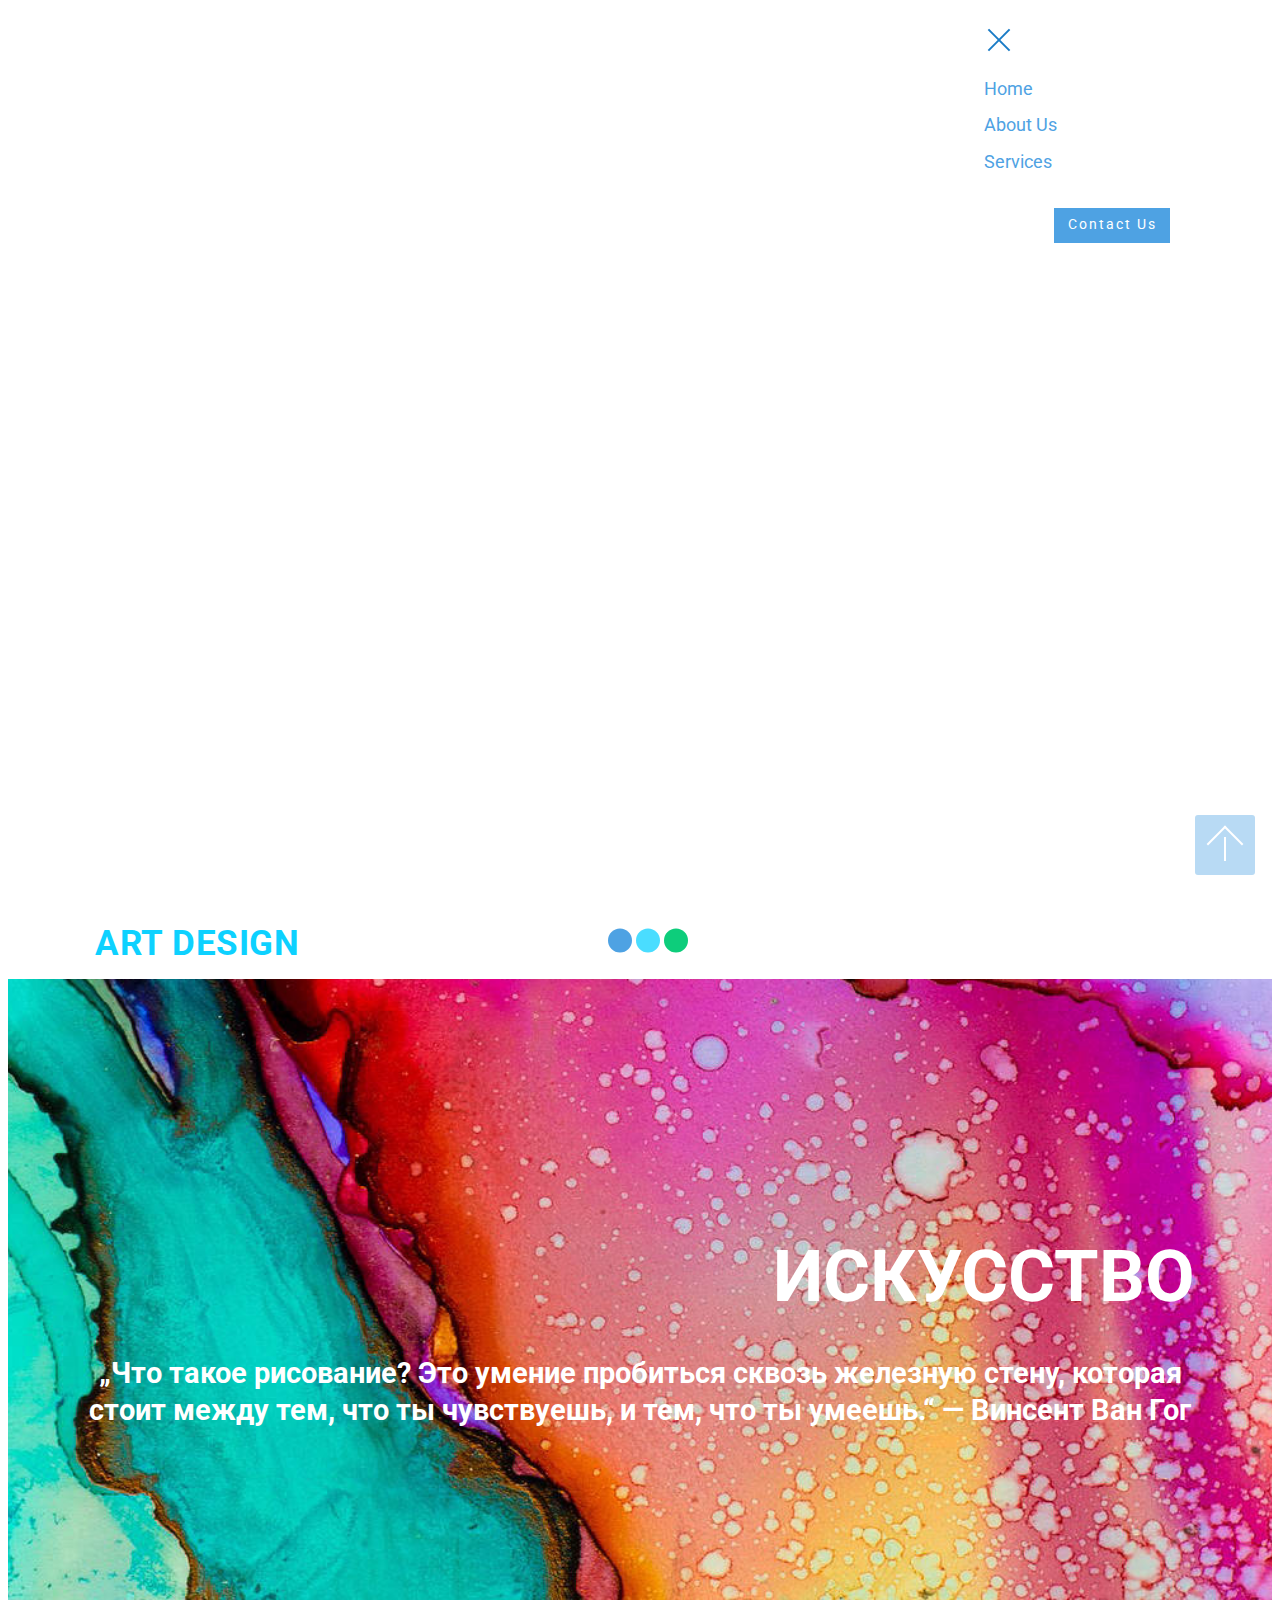
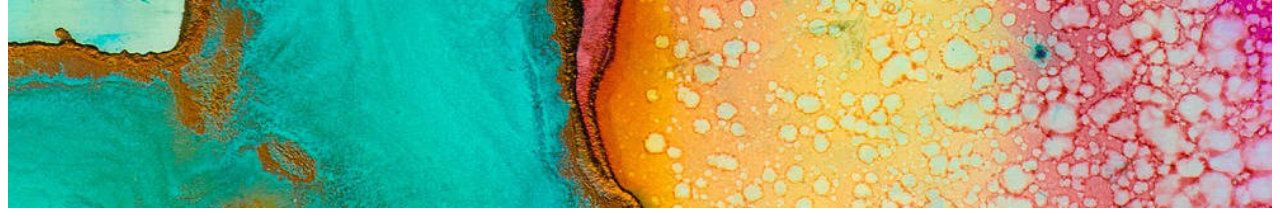
==== index.html @ 246215d8 "Add files via upload" ====
<!DOCTYPE html>
<html amp>
<head>
  <!-- Site made with Mobirise Website Builder v4.8.6, https://mobirise.com -->
  <meta charset="UTF-8">
  <meta http-equiv="X-UA-Compatible" content="IE=edge">
  <meta name="generator" content="Mobirise v4.8.6, mobirise.com">
  <meta name="viewport" content="width=device-width, initial-scale=1, minimum-scale=1">
  <link rel="shortcut icon" href="assets/images/kisspng-garden-roses-cabbage-rose-floribunda-peony-cut-flo-5c7f46bcea1065.5743931415518450529587-110x117.jpg" type="image/x-icon">
  <meta name="description" content="">
  <title>Home</title>
  
<link rel="canonical" href="index.html">
 <style amp-boilerplate>body{-webkit-animation:-amp-start 8s steps(1,end) 0s 1 normal both;-moz-animation:-amp-start 8s steps(1,end) 0s 1 normal both;-ms-animation:-amp-start 8s steps(1,end) 0s 1 normal both;animation:-amp-start 8s steps(1,end) 0s 1 normal both}@-webkit-keyframes -amp-start{from{visibility:hidden}to{visibility:visible}}@-moz-keyframes -amp-start{from{visibility:hidden}to{visibility:visible}}@-ms-keyframes -amp-start{from{visibility:hidden}to{visibility:visible}}@-o-keyframes -amp-start{from{visibility:hidden}to{visibility:visible}}@keyframes -amp-start{from{visibility:hidden}to{visibility:visible}}</style>
<noscript><style amp-boilerplate>body{-webkit-animation:none;-moz-animation:none;-ms-animation:none;animation:none}</style></noscript>
<link href="https://fonts.googleapis.com/css?family=Roboto:100,100i,300,300i,400,400i,500,500i,700,700i,900,900i&subset=cyrillic" rel="stylesheet">
 
 <style amp-custom> 
div,span,h1,h2,h3,h4,h5,h6,p,blockquote,a,ol,ul,li,figcaption{font:inherit}*{box-sizing:border-box}body{position:relative;font-style:normal;line-height:1.5}section{background-color:#eeeeee;background-position:50% 50%;background-repeat:no-repeat;background-size:cover}section,.container,.container-fluid{position:relative;word-wrap:break-word}a.mbr-iconfont:hover{text-decoration:none}h1,h2,h3{margin:auto}h1,h3,p{padding:10px 0;margin-bottom:15px}p,li,blockquote{color:#15181b;letter-spacing:0.5px;line-height:1.7}ul,ol,pre,blockquote{margin-bottom:0;margin-top:0}pre{background:#f4f4f4;padding:10px 24px;white-space:pre-wrap}p{margin-top:0}a{font-style:normal;font-weight:400;cursor:pointer}a,a:hover{text-decoration:none}figure{margin-bottom:0}h1,h2,h3,h4,h5,h6,.h1,.h2,.h3,.h4,.h5,.h6,.display-1,.display-2,.display-3,.display-4{line-height:1;word-break:break-word;word-wrap:break-word}b,strong{font-weight:bold}blockquote{padding:10px 0 10px 20px;position:relative;border-left:3px solid}input:-webkit-autofill,input:-webkit-autofill:hover,input:-webkit-autofill:focus,input:-webkit-autofill:active{transition-delay:9999s;transition-property:background-color,color}html,body{height:auto;min-height:100vh}.mbr-section-title{font-style:normal;line-height:1.2}.mbr-section-subtitle{line-height:1.3}.mbr-text{font-style:normal;line-height:1.6}.btn{font-weight:400;border-width:2px;border-style:solid;font-style:normal;letter-spacing:2px;margin:.4rem .8rem;white-space:normal;transition:all .3s ease-in-out,box-shadow 2s ease-in-out;display:inline-flex;align-items:center;justify-content:center;word-break:break-word;-webkit-align-items:center;-webkit-justify-content:center;display:-webkit-inline-flex}.btn-form{border-radius:0}.btn-form:hover{cursor:pointer}.mbr-figure img,.mbr-figure iframe{display:block;width:100%}.card{background-color:transparent;border:none}.card-wrapper{flex:1;-webkit-flex:1}.card-img{text-align:center;flex-shrink:0;-webkit-flex-shrink:0}.media{max-width:100%;margin:0 auto}.mbr-figure{-ms-flex-item-align:center;-ms-grid-row-align:center;-webkit-align-self:center;align-self:center}.media-container>div{max-width:100%}.mbr-figure img,.card-img img{width:100%}@media (max-width: 991px){.media-size-item{width:auto}.media{width:auto}.mbr-figure{width:100%}}.hidden{visibility:hidden}.super-hide{display:none}.inactive{-webkit-user-select:none;-moz-user-select:none;-ms-user-select:none;user-select:none;pointer-events:none;-webkit-user-drag:none;user-drag:none}textarea[type="hidden"]{display:none}#scrollToTop{display:none}.popover-content ul.show{min-height:155px}.mbr-white{color:#ffffff}.mbr-black{color:#000000}.mbr-bg-white{background-color:#ffffff}.mbr-bg-black{background-color:#000000}.align-left{text-align:left}.align-center{text-align:center}.align-right{text-align:right}@media (max-width: 767px){.align-left,.align-center,.align-right,.mbr-section-btn,.mbr-section-title{text-align:center}}.mbr-light{font-weight:300}.mbr-regular{font-weight:400}.mbr-semibold{font-weight:500}.mbr-bold{font-weight:700}.mbr-section-btn{margin-left:-.25rem;margin-right:-.25rem;font-size:0}nav .mbr-section-btn{margin-left:0rem;margin-right:0rem}.btn .mbr-iconfont,.btn.btn-sm .mbr-iconfont{cursor:pointer;margin-right:0.5rem}.btn.btn-md .mbr-iconfont,.btn.btn-md .mbr-iconfont{margin-right:0.8rem}[type="submit"]{-webkit-appearance:none}.mbr-fullscreen .mbr-overlay{min-height:100vh}.mbr-fullscreen{display:flex;display:-webkit-flex;display:-moz-flex;display:-ms-flex;display:-o-flex;align-items:center;-webkit-align-items:center;min-height:100vh;box-sizing:border-box;padding-top:3rem;padding-bottom:3rem}section.sidebar-open:before{content:'';position:fixed;top:0;bottom:0;right:0;left:0;background-color:rgba(0,0,0,0.2);z-index:1040}amp-img img{max-height:100%;max-width:100%}img.mbr-temp{width:100%}.is-builder .nodisplay+img[async],.is-builder .nodisplay+img[decoding="async"],.is-builder amp-img>a+img[async],.is-builder amp-img>a+img[decoding="async"]{display:none}html:not(.is-builder) amp-img>a{position:absolute;top:0;bottom:0;left:0;right:0;z-index:1}.is-builder .temp-amp-sizer{position:absolute}.is-builder amp-youtube .temp-amp-sizer,.is-builder amp-vimeo .temp-amp-sizer{position:static}.is-builder section.horizontal-menu .ampstart-btn{display:none}@media (max-width: 991px){.is-builder section.horizontal-menu .navbar-toggler{display:block}}.is-builder section.horizontal-menu .dropdown-menu{z-index:auto;opacity:1;pointer-events:auto}.is-builder section.horizontal-menu .nav-dropdown .link.dropdown-toggle[aria-expanded="true"]{margin-right:0;padding:0.667em 1em}.mobirise-spinner{position:absolute;top:50%;left:40%;margin-left:10%;-webkit-transform:translate3d(-50%,-50%,0);z-index:4}.mobirise-spinner em{width:24px;height:24px;border-radius:100%;display:inline-block;-webkit-animation:slide 1s infinite}.mobirise-spinner em:nth-child(1){-webkit-animation-delay:0.1s}.mobirise-spinner em:nth-child(2){-webkit-animation-delay:0.2s}.mobirise-spinner em:nth-child(3){-webkit-animation-delay:0.3s}@-moz-keyframes slide{0%{-webkit-transform:scale(1)}50%{opacity:0.3;-webkit-transform:scale(2)}100%{-webkit-transform:scale(1)}}@-webkit-keyframes slide{0%{-webkit-transform:scale(1)}50%{opacity:0.3;-webkit-transform:scale(2)}100%{-webkit-transform:scale(1)}}@-o-keyframes slide{0%{-webkit-transform:scale(1)}50%{opacity:0.3;-webkit-transform:scale(2)}100%{-webkit-transform:scale(1)}}@keyframes slide{0%{-webkit-transform:scale(1)}50%{opacity:0.3;-webkit-transform:scale(2)}100%{-webkit-transform:scale(1)}}.mobirise-loader .amp-active>div{display:none}.mbr-container{max-width:800px;padding:0 10px;margin:0 auto;position:relative}.container{padding-right:15px;padding-left:15px;width:100%;margin-right:auto;margin-left:auto}@media (max-width: 767px){.container{max-width:540px}}@media (min-width: 768px){.container{max-width:720px}}@media (min-width: 992px){.container{max-width:960px}}@media (min-width: 1200px){.container{max-width:1140px}}.mbr-row{display:-webkit-box;display:-webkit-flex;display:-ms-flexbox;display:flex;-webkit-flex-wrap:wrap;-ms-flex-wrap:wrap;flex-wrap:wrap;margin-right:-15px;margin-left:-15px}.mbr-justify-content-center{justify-content:center;-webkit-justify-content:center}@media (max-width: 767px){.mbr-col-sm-12{-ms-flex:0 0 100%;flex:0 0 100%;max-width:100%;padding-right:15px;padding-left:15px;-webkit-flex:0 0 100%}.mbr-row{margin:0}}@media (min-width: 768px){.mbr-col-md-3{-ms-flex:0 0 25%;flex:0 0 25%;max-width:25%;padding-right:15px;padding-left:15px;-webkit-flex:0 0 25%}.mbr-col-md-4{-ms-flex:0 0 33.333333%;flex:0 0 33.333333%;max-width:33.333333%;padding-right:15px;padding-left:15px;-webkit-flex:0 0 33.333333%}.mbr-col-md-5{-ms-flex:0 0 41.666667%;flex:0 0 41.666667%;max-width:41.666667%;padding-right:15px;padding-left:15px;-webkit-flex:0 0 41.666667%}.mbr-col-md-6{-ms-flex:0 0 50%;flex:0 0 50%;max-width:50%;padding-right:15px;padding-left:15px;-webkit-flex:0 0 50%}.mbr-col-md-7{-ms-flex:0 0 58.333333%;flex:0 0 58.333333%;max-width:58.333333%;padding-right:15px;padding-left:15px;-webkit-flex:0 0 58.333333%}.mbr-col-md-8{-ms-flex:0 0 66.666667%;flex:0 0 66.666667%;max-width:66.666667%;padding-left:15px;padding-right:15px;-webkit-flex:0 0 66.666667%}.mbr-col-md-10{-ms-flex:0 0 83.333333%;flex:0 0 83.333333%;max-width:83.333333%;padding-left:15px;padding-right:15px;-webkit-flex:0 0 83.333333%}.mbr-col-md-12{-ms-flex:0 0 100%;flex:0 0 100%;max-width:100%;padding-right:15px;padding-left:15px;-webkit-flex:0 0 100%}}@media (min-width: 992px){.mbr-col-lg-2{-ms-flex:0 0 16.666667%;flex:0 0 16.666667%;max-width:16.666667%;padding-right:15px;padding-left:15px;-webkit-flex:0 0 16.666667%}.mbr-col-lg-3{-ms-flex:0 0 25%;flex:0 0 25%;max-width:25%;padding-right:15px;padding-left:15px;-webkit-flex:0 0 25%}.mbr-col-lg-4{-ms-flex:0 0 33.33%;flex:0 0 33.33%;max-width:33.33%;padding-right:15px;padding-left:15px;-webkit-flex:0 0 33.33%}.mbr-col-lg-5{-ms-flex:0 0 41.666%;flex:0 0 41.666%;max-width:41.666%;padding-right:15px;padding-left:15px;-webkit-flex:0 0 41.666%}.mbr-col-lg-6{-ms-flex:0 0 50%;flex:0 0 50%;max-width:50%;padding-right:15px;padding-left:15px;-webkit-flex:0 0 50%}.mbr-col-lg-8{-ms-flex:0 0 66.666667%;flex:0 0 66.666667%;max-width:66.666667%;padding-left:15px;padding-right:15px;-webkit-flex:0 0 66.666667%}.mbr-col-lg-10{-ms-flex:0 0 83.3333%;flex:0 0 83.3333%;max-width:83.3333%;padding-right:15px;padding-left:15px;-webkit-flex:0 0 83.3333%}.mbr-col-lg-12{-ms-flex:0 0 100%;flex:0 0 100%;max-width:100%;padding-right:15px;padding-left:15px;-webkit-flex:0 0 100%}}@media (min-width: 1200px){.mbr-col-xl-7{-ms-flex:0 0 58.333333%;flex:0 0 58.333333%;max-width:58.333333%;padding-right:15px;padding-left:15px;-webkit-flex:0 0 58.333333%}.mbr-col-xl-8{-ms-flex:0 0 66.666667%;flex:0 0 66.666667%;max-width:66.666667%;padding-left:15px;padding-right:15px;-webkit-flex:0 0 66.666667%}}amp-sidebar{background:transparent}#scrollToTopMarker{position:absolute;width:0px;height:0px;top:300px}#scrollToTopButton{position:fixed;bottom:25px;right:25px;opacity:.4;z-index:5000;font-size:32px;height:60px;width:60px;border:none;border-radius:3px;cursor:pointer}#scrollToTopButton:focus{outline:none}#scrollToTopButton a:before{content:'';position:absolute;height:40%;top:36%;width:2px;left:calc(50% - 1px)}#scrollToTopButton a:after{content:'';position:absolute;border-top:2px solid;border-right:2px solid;width:40%;height:40%;left:calc(30% - 1px);bottom:30%;transform:rotate(-45deg);-webkit-transform:rotate(-45deg)}.is-builder #scrollToTopButton a:after{left:30%}
body{font-family: Roboto;}blockquote{border-color: #4ea2e3;}.display-1{font-family: 'Roboto',sans-serif;font-size: 4.5rem;}.display-2{font-family: 'Roboto',sans-serif;font-size: 2.2rem;}.display-4{font-family: 'Roboto',sans-serif;font-size: 0.9rem;}.display-5{font-family: 'Roboto',sans-serif;font-size: 1.8rem;}.display-7{font-family: 'Roboto',sans-serif;font-size: 1.1rem;}@media (max-width: 768px){.display-1{font-size: 3.6rem;font-size: calc( 2.225rem + (4.5 - 2.225) * ((100vw - 20rem) / (48 - 20)));line-height: calc( 1.4 * (2.225rem + (4.5 - 2.225) * ((100vw - 20rem) / (48 - 20))));}.display-2{font-size: 1.76rem;font-size: calc( 1.42rem + (2.2 - 1.42) * ((100vw - 20rem) / (48 - 20)));line-height: calc( 1.4 * (1.42rem + (2.2 - 1.42) * ((100vw - 20rem) / (48 - 20))));}.display-4{font-size: 0.72rem;font-size: calc( 0.965rem + (0.9 - 0.965) * ((100vw - 20rem) / (48 - 20)));line-height: calc( 1.4 * (0.965rem + (0.9 - 0.965) * ((100vw - 20rem) / (48 - 20))));}.display-5{font-size: 1.44rem;font-size: calc( 1.28rem + (1.8 - 1.28) * ((100vw - 20rem) / (48 - 20)));line-height: calc( 1.4 * (1.28rem + (1.8 - 1.28) * ((100vw - 20rem) / (48 - 20))));}}.btn{padding: 1rem 2rem;border-radius: 0px;}.btn-sm{border-width: 1px;padding: 0.6rem 0.8rem;border-radius: 0px;}.btn-md{font-weight: 600;padding: 1rem 2rem;border-radius: 0px;}.bg-primary{background-color: #4ea2e3;}.bg-success{background-color: #0dcd7b;}.bg-info{background-color: #8282e7;}.bg-warning{background-color: #767676;}.bg-danger{background-color: #a0a0a0;}.btn-primary,.btn-primary:active,.btn-primary.active{background-color: #4ea2e3;border-color: #4ea2e3;color: #ffffff;}.btn-primary:hover,.btn-primary:focus,.btn-primary.focus{color: #ffffff;background-color: #1f7dc5;border-color: #1f7dc5;}.btn-primary.disabled,.btn-primary:disabled{color: #ffffff;background-color: #1f7dc5;border-color: #1f7dc5;}.btn-secondary,.btn-secondary:active,.btn-secondary.active{background-color: #4addff;border-color: #4addff;color: #003c4a;}.btn-secondary:hover,.btn-secondary:focus,.btn-secondary.focus{color: #003c4a;background-color: #00cdfd;border-color: #00cdfd;}.btn-secondary.disabled,.btn-secondary:disabled{color: #003c4a;background-color: #00cdfd;border-color: #00cdfd;}.btn-info,.btn-info:active,.btn-info.active{background-color: #8282e7;border-color: #8282e7;color: #ffffff;}.btn-info:hover,.btn-info:focus,.btn-info.focus{color: #ffffff;background-color: #4242db;border-color: #4242db;}.btn-info.disabled,.btn-info:disabled{color: #ffffff;background-color: #4242db;border-color: #4242db;}.btn-success,.btn-success:active,.btn-success.active{background-color: #0dcd7b;border-color: #0dcd7b;color: #ffffff;}.btn-success:hover,.btn-success:focus,.btn-success.focus{color: #ffffff;background-color: #088550;border-color: #088550;}.btn-success.disabled,.btn-success:disabled{color: #ffffff;background-color: #088550;border-color: #088550;}.btn-warning,.btn-warning:active,.btn-warning.active{background-color: #767676;border-color: #767676;color: #ffffff;}.btn-warning:hover,.btn-warning:focus,.btn-warning.focus{color: #ffffff;background-color: #505050;border-color: #505050;}.btn-warning.disabled,.btn-warning:disabled{color: #ffffff;background-color: #505050;border-color: #505050;}.btn-danger,.btn-danger:active,.btn-danger.active{background-color: #a0a0a0;border-color: #a0a0a0;color: #ffffff;}.btn-danger:hover,.btn-danger:focus,.btn-danger.focus{color: #ffffff;background-color: #7a7a7a;border-color: #7a7a7a;}.btn-danger.disabled,.btn-danger:disabled{color: #ffffff;background-color: #7a7a7a;border-color: #7a7a7a;}.btn-black,.btn-black:active,.btn-black.active{background-color: #333333;border-color: #333333;color: #ffffff;}.btn-black:hover,.btn-black:focus,.btn-black.focus{color: #ffffff;background-color: #0d0d0d;border-color: #0d0d0d;}.btn-black.disabled,.btn-black:disabled{color: #ffffff;background-color: #0d0d0d;border-color: #0d0d0d;}.btn-white,.btn-white:active,.btn-white.active{background-color: #ffffff;border-color: #ffffff;color: #808080;}.btn-white:hover,.btn-white:focus,.btn-white.focus{color: #808080;background-color: #d9d9d9;border-color: #d9d9d9;}.btn-white.disabled,.btn-white:disabled{color: #808080;background-color: #d9d9d9;border-color: #d9d9d9;}.btn-white,.btn-white:active,.btn-white.active{color: #333333;}.btn-white:hover,.btn-white:focus,.btn-white.focus{color: #333333;}.btn-white.disabled,.btn-white:disabled{color: #333333;}.btn-primary-outline,.btn-primary-outline:active,.btn-primary-outline.active{background: none;border-color: #1c6faf;color: #1c6faf;}.btn-primary-outline:hover,.btn-primary-outline:focus,.btn-primary-outline.focus{color: #ffffff;background-color: #4ea2e3;border-color: #4ea2e3;}.btn-primary-outline.disabled,.btn-primary-outline:disabled{color: #ffffff;background-color: #4ea2e3;border-color: #4ea2e3;}.btn-secondary-outline,.btn-secondary-outline:active,.btn-secondary-outline.active{background: none;border-color: #00b8e3;color: #00b8e3;}.btn-secondary-outline:hover,.btn-secondary-outline:focus,.btn-secondary-outline.focus{color: #003c4a;background-color: #4addff;border-color: #4addff;}.btn-secondary-outline.disabled,.btn-secondary-outline:disabled{color: #003c4a;background-color: #4addff;border-color: #4addff;}.btn-info-outline,.btn-info-outline:active,.btn-info-outline.active{background: none;border-color: #2c2cd7;color: #2c2cd7;}.btn-info-outline:hover,.btn-info-outline:focus,.btn-info-outline.focus{color: #ffffff;background-color: #8282e7;border-color: #8282e7;}.btn-info-outline.disabled,.btn-info-outline:disabled{color: #ffffff;background-color: #8282e7;border-color: #8282e7;}.btn-success-outline,.btn-success-outline:active,.btn-success-outline.active{background: none;border-color: #076d41;color: #076d41;}.btn-success-outline:hover,.btn-success-outline:focus,.btn-success-outline.focus{color: #ffffff;background-color: #0dcd7b;border-color: #0dcd7b;}.btn-success-outline.disabled,.btn-success-outline:disabled{color: #ffffff;background-color: #0dcd7b;border-color: #0dcd7b;}.btn-warning-outline,.btn-warning-outline:active,.btn-warning-outline.active{background: none;border-color: #434343;color: #434343;}.btn-warning-outline:hover,.btn-warning-outline:focus,.btn-warning-outline.focus{color: #ffffff;background-color: #767676;border-color: #767676;}.btn-warning-outline.disabled,.btn-warning-outline:disabled{color: #ffffff;background-color: #767676;border-color: #767676;}.btn-danger-outline,.btn-danger-outline:active,.btn-danger-outline.active{background: none;border-color: #6d6d6d;color: #6d6d6d;}.btn-danger-outline:hover,.btn-danger-outline:focus,.btn-danger-outline.focus{color: #ffffff;background-color: #a0a0a0;border-color: #a0a0a0;}.btn-danger-outline.disabled,.btn-danger-outline:disabled{color: #ffffff;background-color: #a0a0a0;border-color: #a0a0a0;}.btn-black-outline,.btn-black-outline:active,.btn-black-outline.active{background: none;border-color: #000000;color: #000000;}.btn-black-outline:hover,.btn-black-outline:focus,.btn-black-outline.focus{color: #ffffff;background-color: #333333;border-color: #333333;}.btn-black-outline.disabled,.btn-black-outline:disabled{color: #ffffff;background-color: #333333;border-color: #333333;}.btn-white-outline,.btn-white-outline:active,.btn-white-outline.active{background: none;border-color: #ffffff;color: #ffffff;}.btn-white-outline:hover,.btn-white-outline:focus,.btn-white-outline.focus{color: #333333;background-color: #ffffff;border-color: #ffffff;}.text-primary{color: #4ea2e3;}.text-secondary{color: #4addff;}.text-success{color: #0dcd7b;}.text-info{color: #8282e7;}.text-warning{color: #767676;}.text-danger{color: #a0a0a0;}.text-white{color: #ffffff;}.text-black{color: #000000;}a.text-primary:hover,a.text-primary:focus{color: #1c6faf;}a.text-secondary:hover,a.text-secondary:focus{color: #00b8e3;}a.text-success:hover,a.text-success:focus{color: #076d41;}a.text-info:hover,a.text-info:focus{color: #2c2cd7;}a.text-warning:hover,a.text-warning:focus{color: #434343;}a.text-danger:hover,a.text-danger:focus{color: #6d6d6d;}a.text-white:hover,a.text-white:focus{color: #b3b3b3;}a.text-black:hover,a.text-black:focus{color: #4d4d4d;}.alert-success{background-color: #0dcd7b;}.alert-info{background-color: #8282e7;}.alert-warning{background-color: #767676;}.alert-danger{background-color: #a0a0a0;}a,a:hover{color: #4ea2e3;}.mbr-plan-header.bg-primary .mbr-plan-subtitle,.mbr-plan-header.bg-primary .mbr-plan-price-desc{color: #feffff;}.mbr-plan-header.bg-success .mbr-plan-subtitle,.mbr-plan-header.bg-success .mbr-plan-price-desc{color: #acfad9;}.mbr-plan-header.bg-info .mbr-plan-subtitle,.mbr-plan-header.bg-info .mbr-plan-price-desc{color: #ffffff;}.mbr-plan-header.bg-warning .mbr-plan-subtitle,.mbr-plan-header.bg-warning .mbr-plan-price-desc{color: #b6b6b6;}.mbr-plan-header.bg-danger .mbr-plan-subtitle,.mbr-plan-header.bg-danger .mbr-plan-price-desc{color: #e0e0e0;}.mobirise-spinner em:nth-child(1){background: #4ea2e3;}.mobirise-spinner em:nth-child(2){background: #4addff;}.mobirise-spinner em:nth-child(3){background: #0dcd7b;}#scrollToTopMarker{display: none;}#scrollToTopButton{background-color: #4ea2e3;}#scrollToTopButton a:before{background: #ffffff;}#scrollToTopButton a:after{border-top-color: #ffffff;border-right-color: #ffffff;}.cid-rDM6q02N6h amp-sidebar{min-width: 260px;z-index: 1050;background-color: #ffffff;}.cid-rDM6q02N6h amp-sidebar.open:after{content: '';position: absolute;top: 0;left: 0;bottom: 0;right: 0;background-color: red;}.cid-rDM6q02N6h .open{transform: translateX(0%);display: block;-webkit-transform: translateX(0%);}.cid-rDM6q02N6h .builder-sidebar{background-color: #ffffff;position: relative;min-height: 100vh;z-index: 1030;padding: 1rem 2rem;max-width: 20rem;}.cid-rDM6q02N6h .headerbar{display: -webkit-flex;flex-direction: column;justify-content: center;padding: .5rem 1rem;min-height: 70px;align-items: center;background: #ffffff;-webkit-flex-direction: column;-webkit-justify-content: center;-webkit-align-items: center;}.cid-rDM6q02N6h .headerbar.sticky-nav{position: fixed;z-index: 1000;width: 100%;}.cid-rDM6q02N6h button.sticky-but{position: fixed;}.cid-rDM6q02N6h .brand{display: -webkit-flex;align-items: center;align-self: flex-start;padding-right: 30px;-webkit-align-items: center;-webkit-align-self: flex-start;}.cid-rDM6q02N6h .brand p{margin: 0;padding: 0;}.cid-rDM6q02N6h .brand-name{color: #0dd1ff;}.cid-rDM6q02N6h .sidebar{padding: 1rem 0;margin: 0;}.cid-rDM6q02N6h .sidebar > li{list-style: none;display: -webkit-flex;flex-direction: column;-webkit-flex-direction: column;}.cid-rDM6q02N6h .sidebar a{display: block;text-decoration: none;margin-bottom: 10px;}.cid-rDM6q02N6h .close-sidebar{width: 30px;height: 30px;position: relative;cursor: pointer;background-color: transparent;border: none;}.cid-rDM6q02N6h .close-sidebar:focus{outline: 2px auto #4ea2e3;}.cid-rDM6q02N6h .close-sidebar span{position: absolute;left: 0;width: 30px;height: 2px;border-right: 5px;background-color: #197bc6;}.cid-rDM6q02N6h .close-sidebar span:nth-child(1){transform: rotate(45deg);-webkit-transform: rotate(45deg);}.cid-rDM6q02N6h .close-sidebar span:nth-child(2){transform: rotate(-45deg);-webkit-transform: rotate(-45deg);}@media (min-width: 992px){.cid-rDM6q02N6h .brand-name{min-width: 8rem;}.cid-rDM6q02N6h .builder-sidebar{margin-left: auto;}.cid-rDM6q02N6h .builder-sidebar .sidebar li{flex-direction: row;flex-wrap: wrap;-webkit-flex-direction: row;-webkit-flex-wrap: wrap;}.cid-rDM6q02N6h .builder-sidebar .sidebar li a{padding: .5rem;margin: 0;}.cid-rDM6q02N6h .builder-overlay{display: none;}}.cid-rDM6q02N6h .hamburger{position: absolute;top: 25px;right: 20px;margin-left: auto;width: 30px;height: 20px;background: none;border: none;cursor: pointer;z-index: 1000;}@media (min-width: 768px){.cid-rDM6q02N6h .hamburger{top: calc(0.5rem + 55 * 0.5px - 10px);}}.cid-rDM6q02N6h .hamburger:focus{outline: none;}.cid-rDM6q02N6h .hamburger span{position: absolute;right: 0;width: 30px;height: 2px;border-right: 5px;background-color: #197bc6;}.cid-rDM6q02N6h .hamburger span:nth-child(1){top: 0;transition: all .2s;}.cid-rDM6q02N6h .hamburger span:nth-child(2){top: 8px;transition: all .15s;}.cid-rDM6q02N6h .hamburger span:nth-child(3){top: 8px;transition: all .15s;}.cid-rDM6q02N6h .hamburger span:nth-child(4){top: 16px;transition: all .2s;}.cid-rDM6q02N6h amp-img{margin-right: 1rem;display: -webkit-flex;align-items: center;-webkit-align-items: center;height: 55px;width: 55px;}@media (max-width: 768px){.cid-rDM6q02N6h amp-img{max-height: 55px;max-width: 55px;}}.cid-rDM6q9hkBP{background-image: url("assets/images/mbr-1272x1920.jpg");}.cid-rDM6q9hkBP .mbr-section-subtitle{text-align: center;}.cid-rDM6q9hkBP .mbr-section-subtitle B{color: #ffffff;}
.engine{position: absolute;text-indent: -2400px;text-align: center;padding: 0;top: 0;left: -2400px;}[class*="-iconfont"]{display: inline-flex;}</style>
 
  <script async  src="https://cdn.ampproject.org/v0.js"></script>
  <script async custom-element="amp-analytics" src="https://cdn.ampproject.org/v0/amp-analytics-0.1.js"></script>
  <script async custom-element="amp-animation" src="https://cdn.ampproject.org/v0/amp-animation-0.1.js"></script>
  <script async custom-element="amp-position-observer" src="https://cdn.ampproject.org/v0/amp-position-observer-0.1.js"></script>
  <script async custom-element="amp-sidebar" src="https://cdn.ampproject.org/v0/amp-sidebar-0.1.js"></script>
  
  
</head>
<body><div id="top-page"></div>                                         <amp-animation id="showScrollToTopAnim" layout="nodisplay">                                             <script type="application/json">                                             {                                                 "duration": "200ms",                                                 "fill": "both",                                                 "iterations": "1",                                                 "direction": "alternate",                                                 "animations": [                                                     {                                                         "selector": "#scrollToTopButton",                                                         "keyframes": [                                                             { "opacity": "0.4", "visibility": "visible" }                                                         ]                                                     }                                                 ]                                             }                                             </script>                                         </amp-animation>                                         <amp-animation id="hideScrollToTopAnim" layout="nodisplay">                                             <script type="application/json">                                             {                                                 "duration": "200ms",                                                 "fill": "both",                                                 "iterations": "1",                                                 "direction": "alternate",                                                 "animations": [                                                     {                                                         "selector": "#scrollToTopButton",                                                         "keyframes": [                                                             { "opacity": "0", "visibility": "hidden" }                                                         ]                                                     }                                                 ]                                             }                                             </script>                                         </amp-animation>                                         <div id="scrollToTopMarker">                                             <amp-position-observer on="enter:hideScrollToTopAnim.start; exit:showScrollToTopAnim.start" layout="nodisplay">                                             </amp-position-observer>                                         </div><amp-sidebar id="sidebar" class="cid-rDM6q02N6h" layout="nodisplay" side="right">
        <div class="builder-sidebar" id="builder-sidebar">
            <button on="tap:sidebar.close" class="close-sidebar">
                <span></span>
                <span></span>
            </button>

            <div class="sidebar mbr-white" data-app-modern-menu="true">
              <a class="text-primary display-7" href="https://mobirise.co">Home</a>
              <a class="text-primary display-7" href="https://mobirise.co">About Us</a>
              <a class="text-primary display-7" href="https://mobirise.co">Services</a>
            </div>
            
            <div class="navbar-buttons mbr-section-btn align-center">
              <a class="btn btn-sm btn-primary display-4" href="https://mobirise.co">Contact Us</a>
            </div>
        </div>
    </amp-sidebar>
  <section class="menu cid-rDM6q02N6h" id="menu1-0">
    
    <nav class="headerbar sticky-nav">
      <div class="brand">
          <span class="brand-logo">
              <amp-img src="assets/images/kisspng-garden-roses-cabbage-rose-floribunda-peony-cut-flo-5c7f46bcea1065.5743931415518450529587-110x117.jpg" layout="responsive" width="51.70940170940171" height="55" alt="Mobirise" class="mobirise-loader">
                  <div placeholder="" class="placeholder">
                                <div class="mobirise-spinner">
                                    <em></em>
                                    <em></em>
                                    <em></em>
                                </div></div>
                  
              </amp-img>
          </span>
          <p class="brand-name mbr-fonts-style display-2"><strong>ART DESIGN</strong></p>
      </div>
    </nav>
    
    <button on="tap:sidebar.toggle" class="ampstart-btn hamburger sticky-but">
        <span></span>
        <span></span>
        <span></span>
        <span></span>
    </button>
</section>

<section class="engine"><a href="https://mobirise.info/f">simple site creator</a></section><section class="header1 cid-rDM6q9hkBP mbr-fullscreen" id="header1-1">

    

    <div class="container">
        <h1 class="mbr-section-title mbr-fonts-style align-right mbr-bold mbr-white display-1">ИСКУССТВО</h1>
        <h3 class="mbr-section-subtitle mbr-fonts-style align-right mbr-white mbr-light display-5"><strong>„Что такое рисование? Это умение пробиться сквозь железную стену, которая стоит между тем, что ты чувствуешь, и тем, что ты умеешь.“ —  Винсент Ван Гог</strong>
<div>
</div><div><br></div></h3>
        
        
    </div>

</section>


  
  
<button id="scrollToTopButton" on="tap:top-page.scrollTo(duration=200)">                                         <a class="scroll-to-top-arrow"></a>                                     </button></body>
</html>
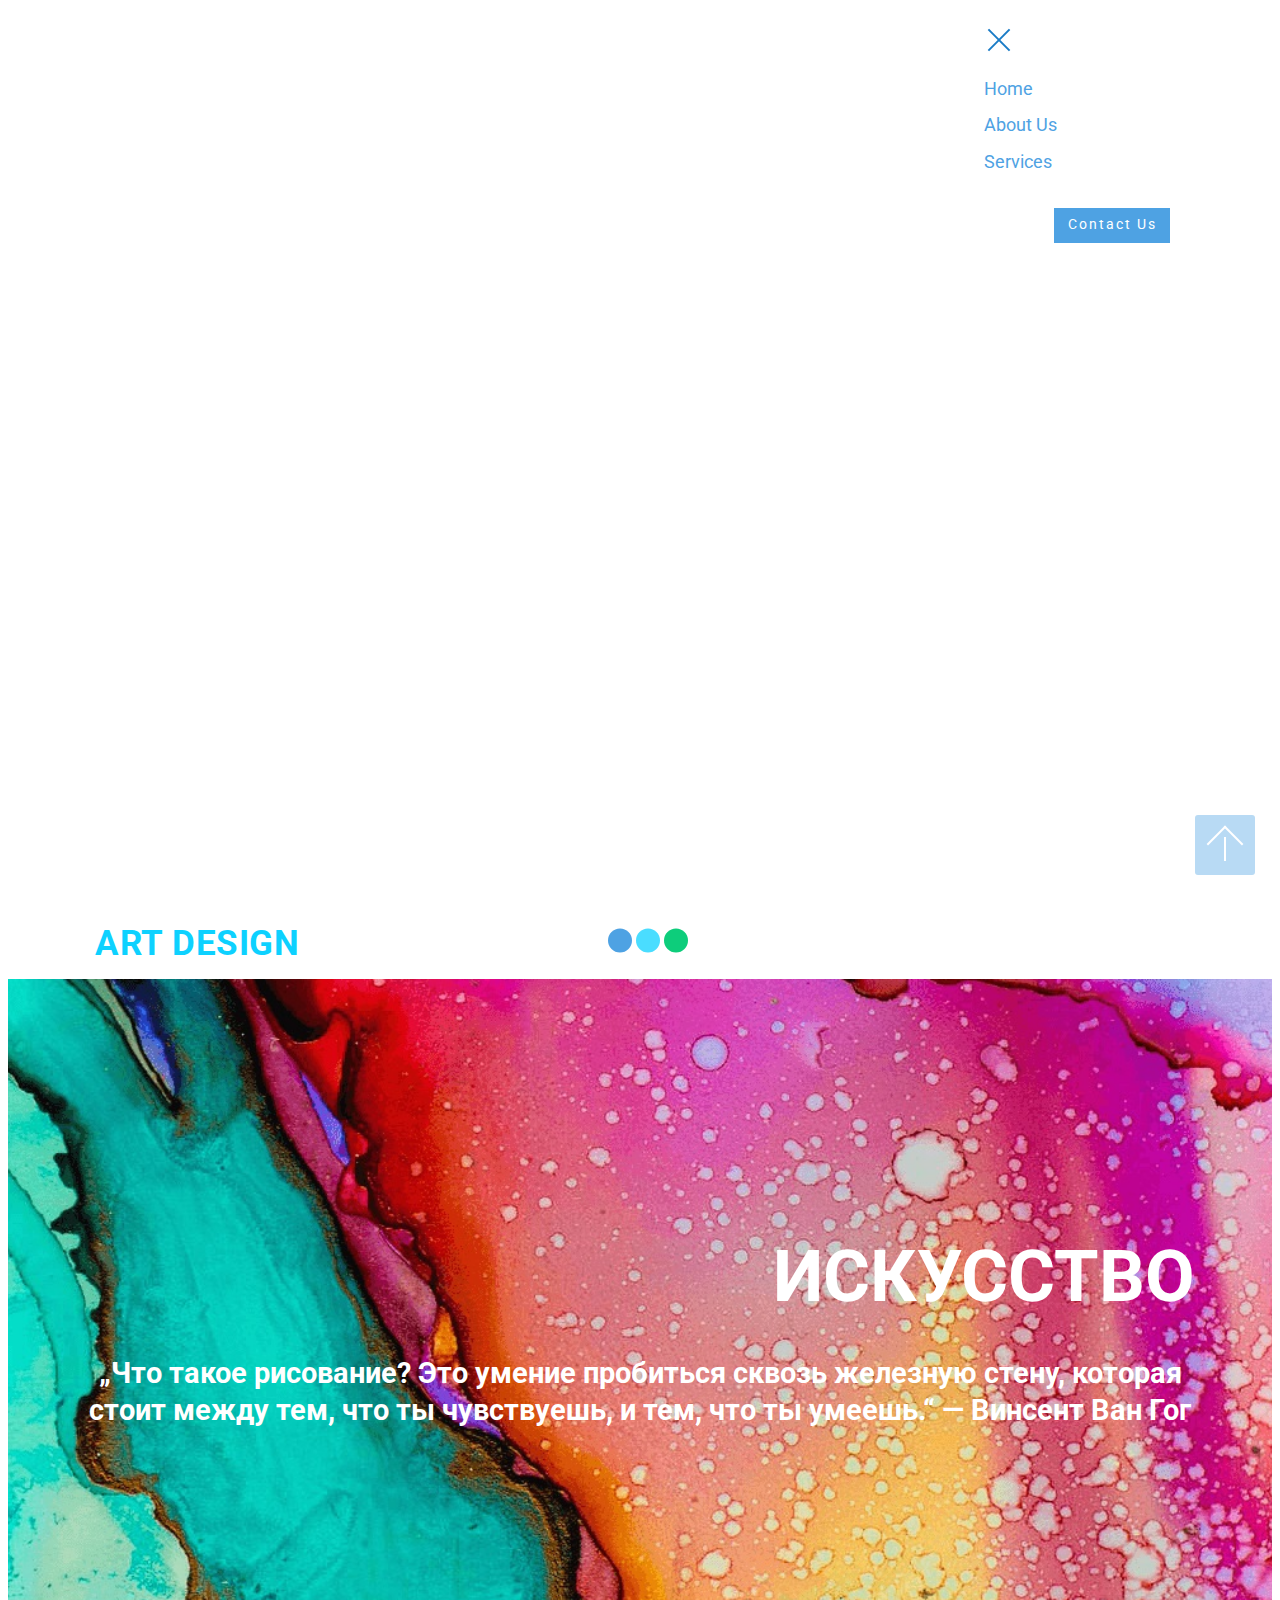
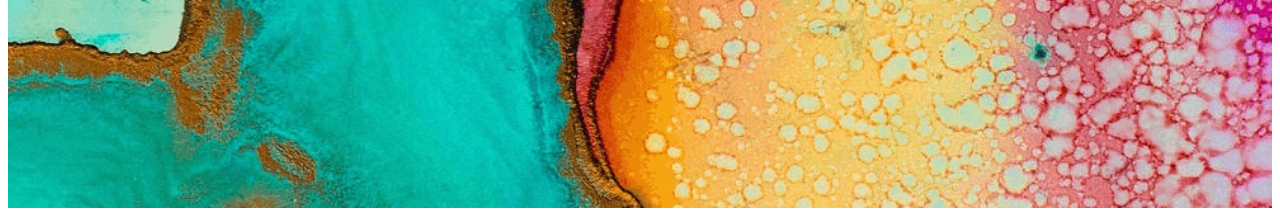
==== commit ce841e47: "Add files via upload" ====
--- a/index.html
+++ b/index.html
@@ -6,9 +6,15 @@
   <meta http-equiv="X-UA-Compatible" content="IE=edge">
   <meta name="generator" content="Mobirise v4.8.6, mobirise.com">
   <meta name="viewport" content="width=device-width, initial-scale=1, minimum-scale=1">
-  <link rel="shortcut icon" href="assets/images/kisspng-garden-roses-cabbage-rose-floribunda-peony-cut-flo-5c7f46bcea1065.5743931415518450529587-110x117.jpg" type="image/x-icon">
-  <meta name="description" content="">
-  <title>Home</title>
+  <link rel="shortcut icon" href="wow.png" type="image/x-icon">
+  <link rel="icon" href="wow.png" type="image/x-icon">
+  <meta name="description" content="Искусство">
+  <title>Сайт Насти</title>
+  <meta name="geo.region" content="RU-MOW" />
+  <meta name="geo.placename" content="Москва" />
+  <meta name="geo.position" content="55.750446;37.617494" />
+  <meta name="ICBM" content="55.750446, 37.617494" />
+  <meta name="yandex-verification" content="313a684c7d0dafd1" />
   
 <link rel="canonical" href="index.html">
  <style amp-boilerplate>body{-webkit-animation:-amp-start 8s steps(1,end) 0s 1 normal both;-moz-animation:-amp-start 8s steps(1,end) 0s 1 normal both;-ms-animation:-amp-start 8s steps(1,end) 0s 1 normal both;animation:-amp-start 8s steps(1,end) 0s 1 normal both}@-webkit-keyframes -amp-start{from{visibility:hidden}to{visibility:visible}}@-moz-keyframes -amp-start{from{visibility:hidden}to{visibility:visible}}@-ms-keyframes -amp-start{from{visibility:hidden}to{visibility:visible}}@-o-keyframes -amp-start{from{visibility:hidden}to{visibility:visible}}@keyframes -amp-start{from{visibility:hidden}to{visibility:visible}}</style>
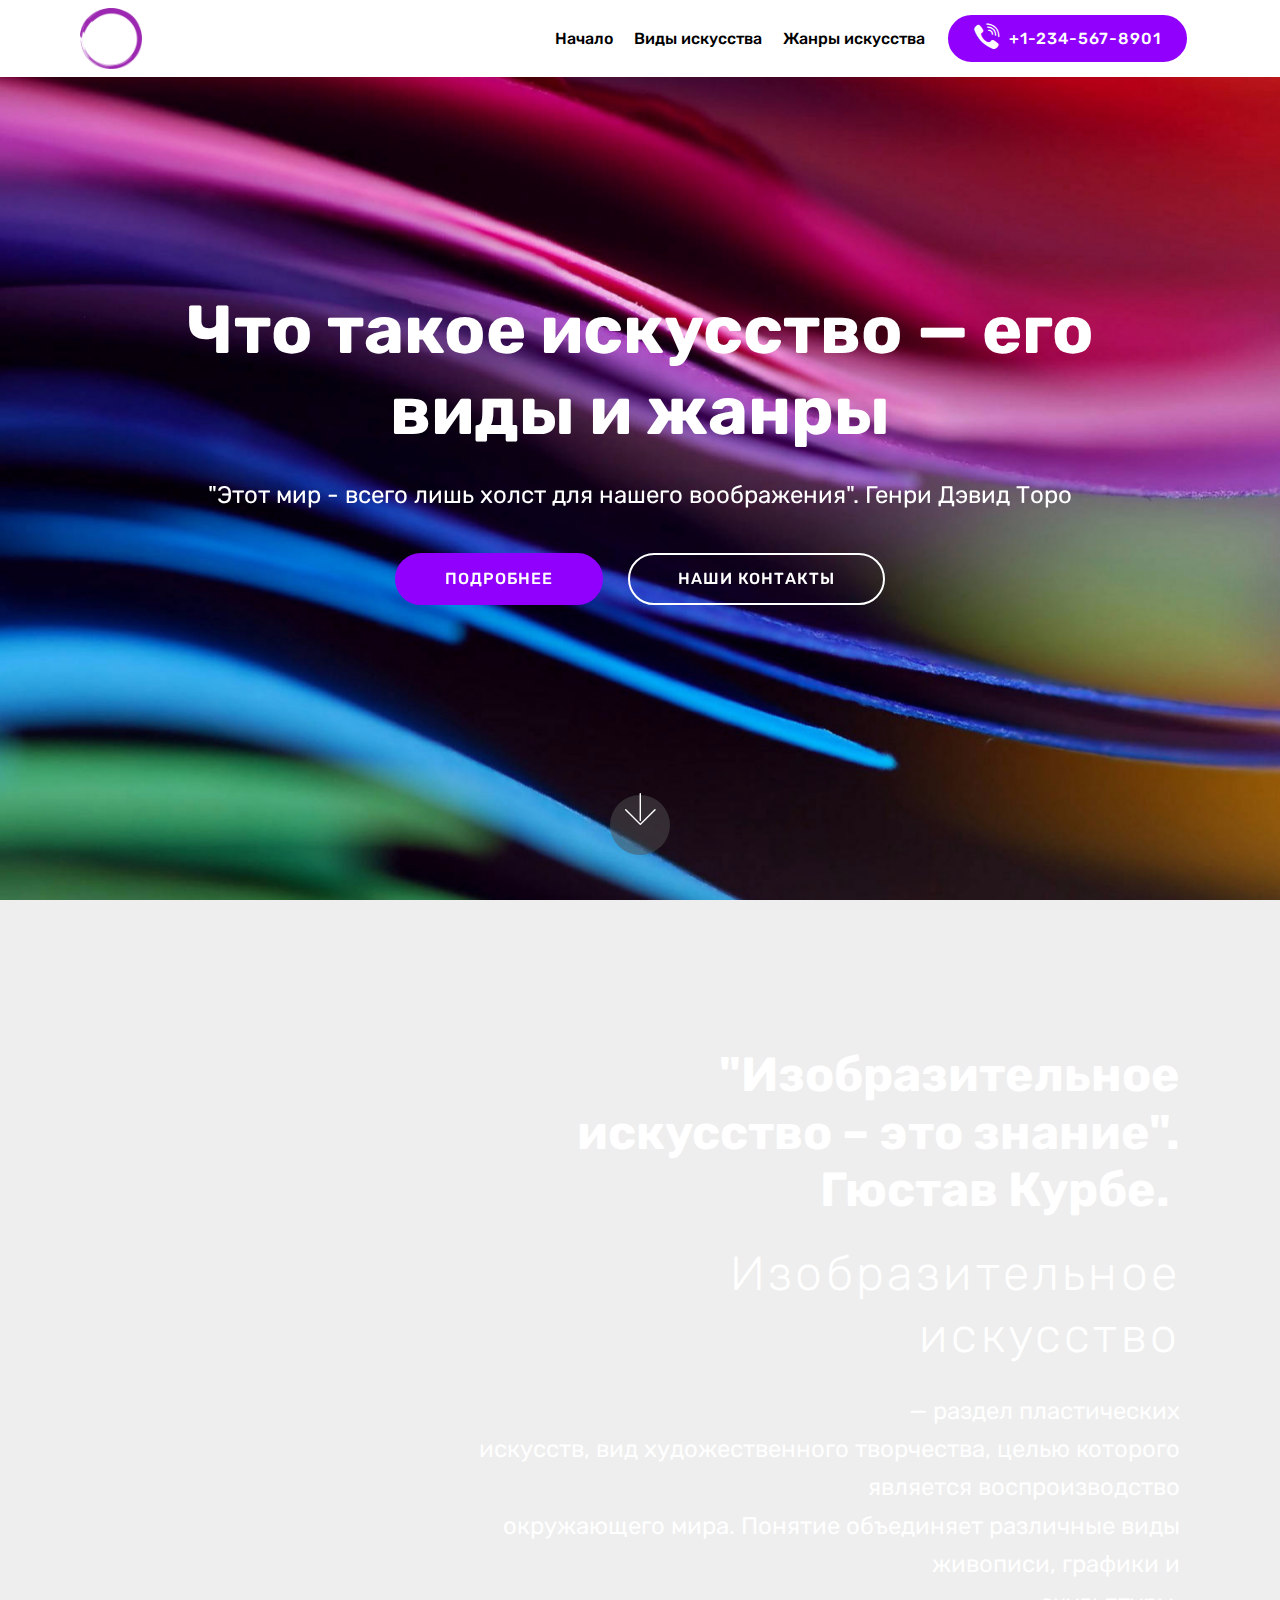
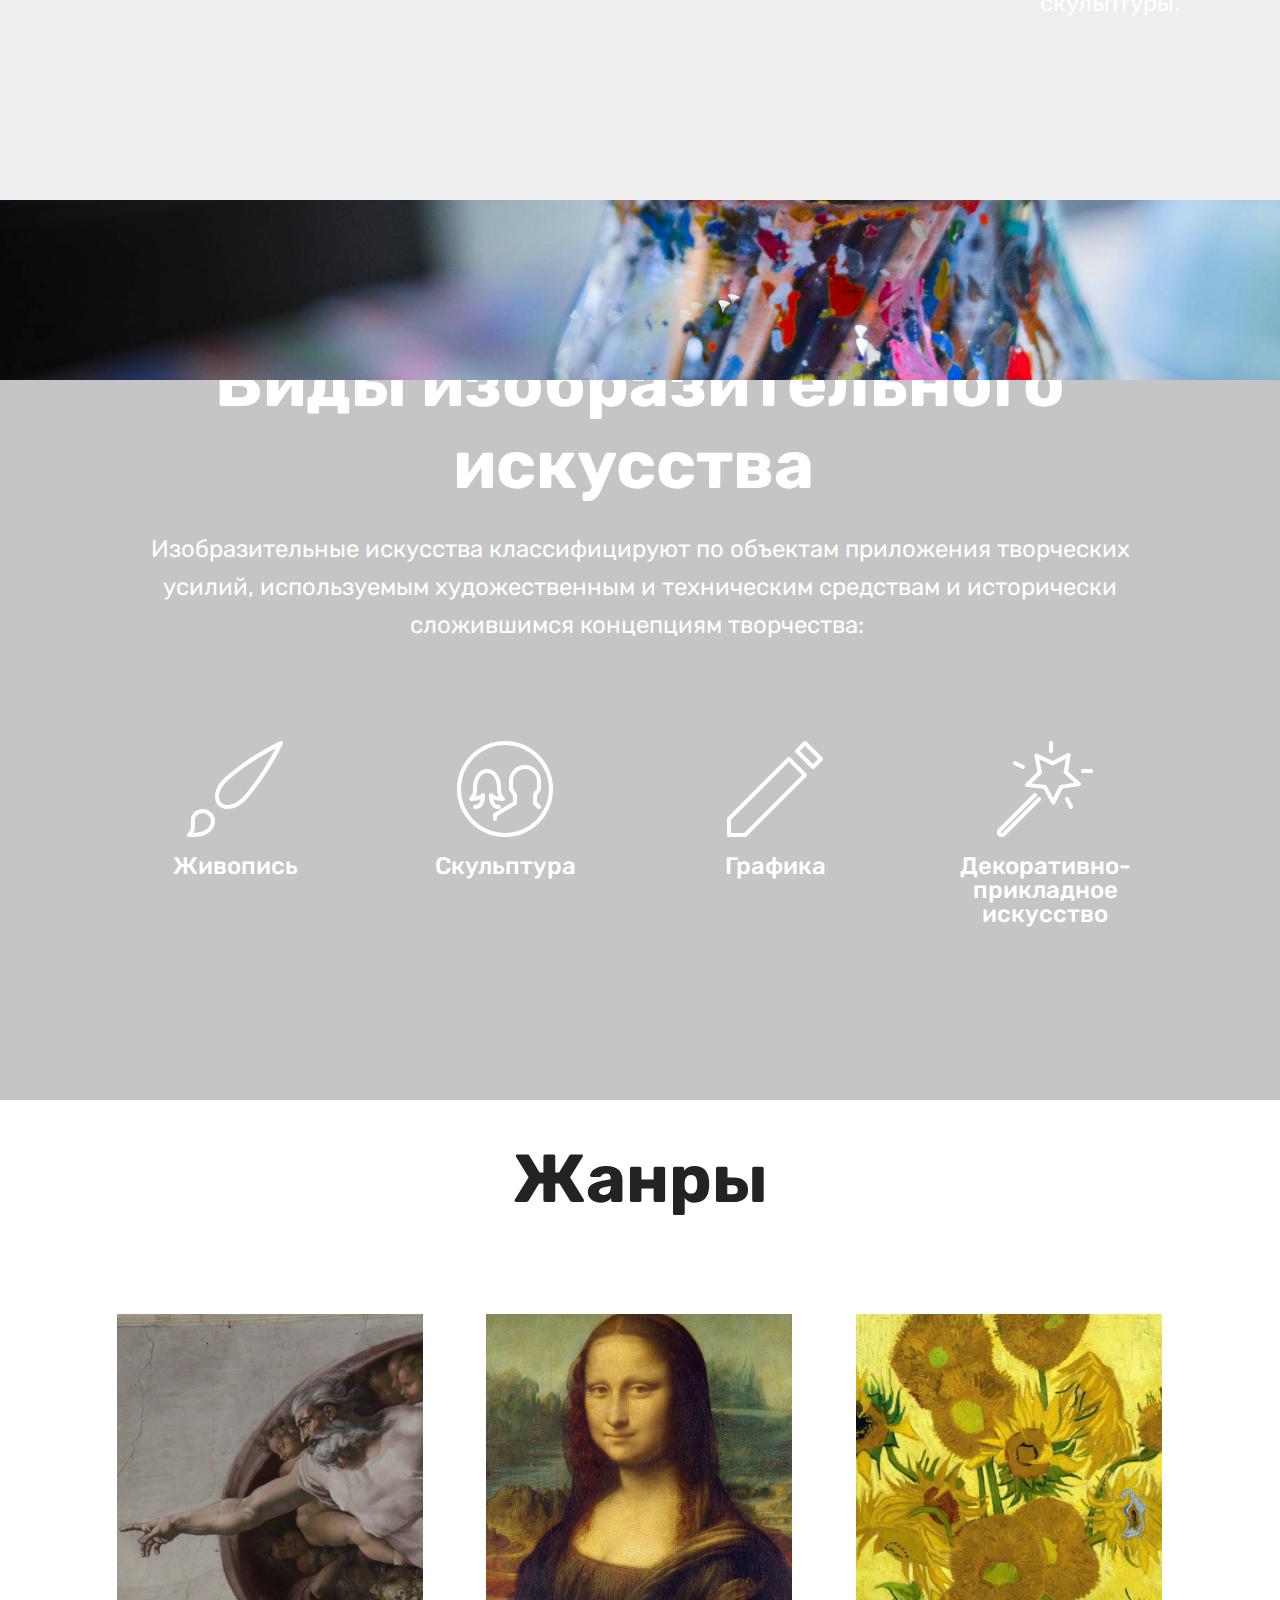
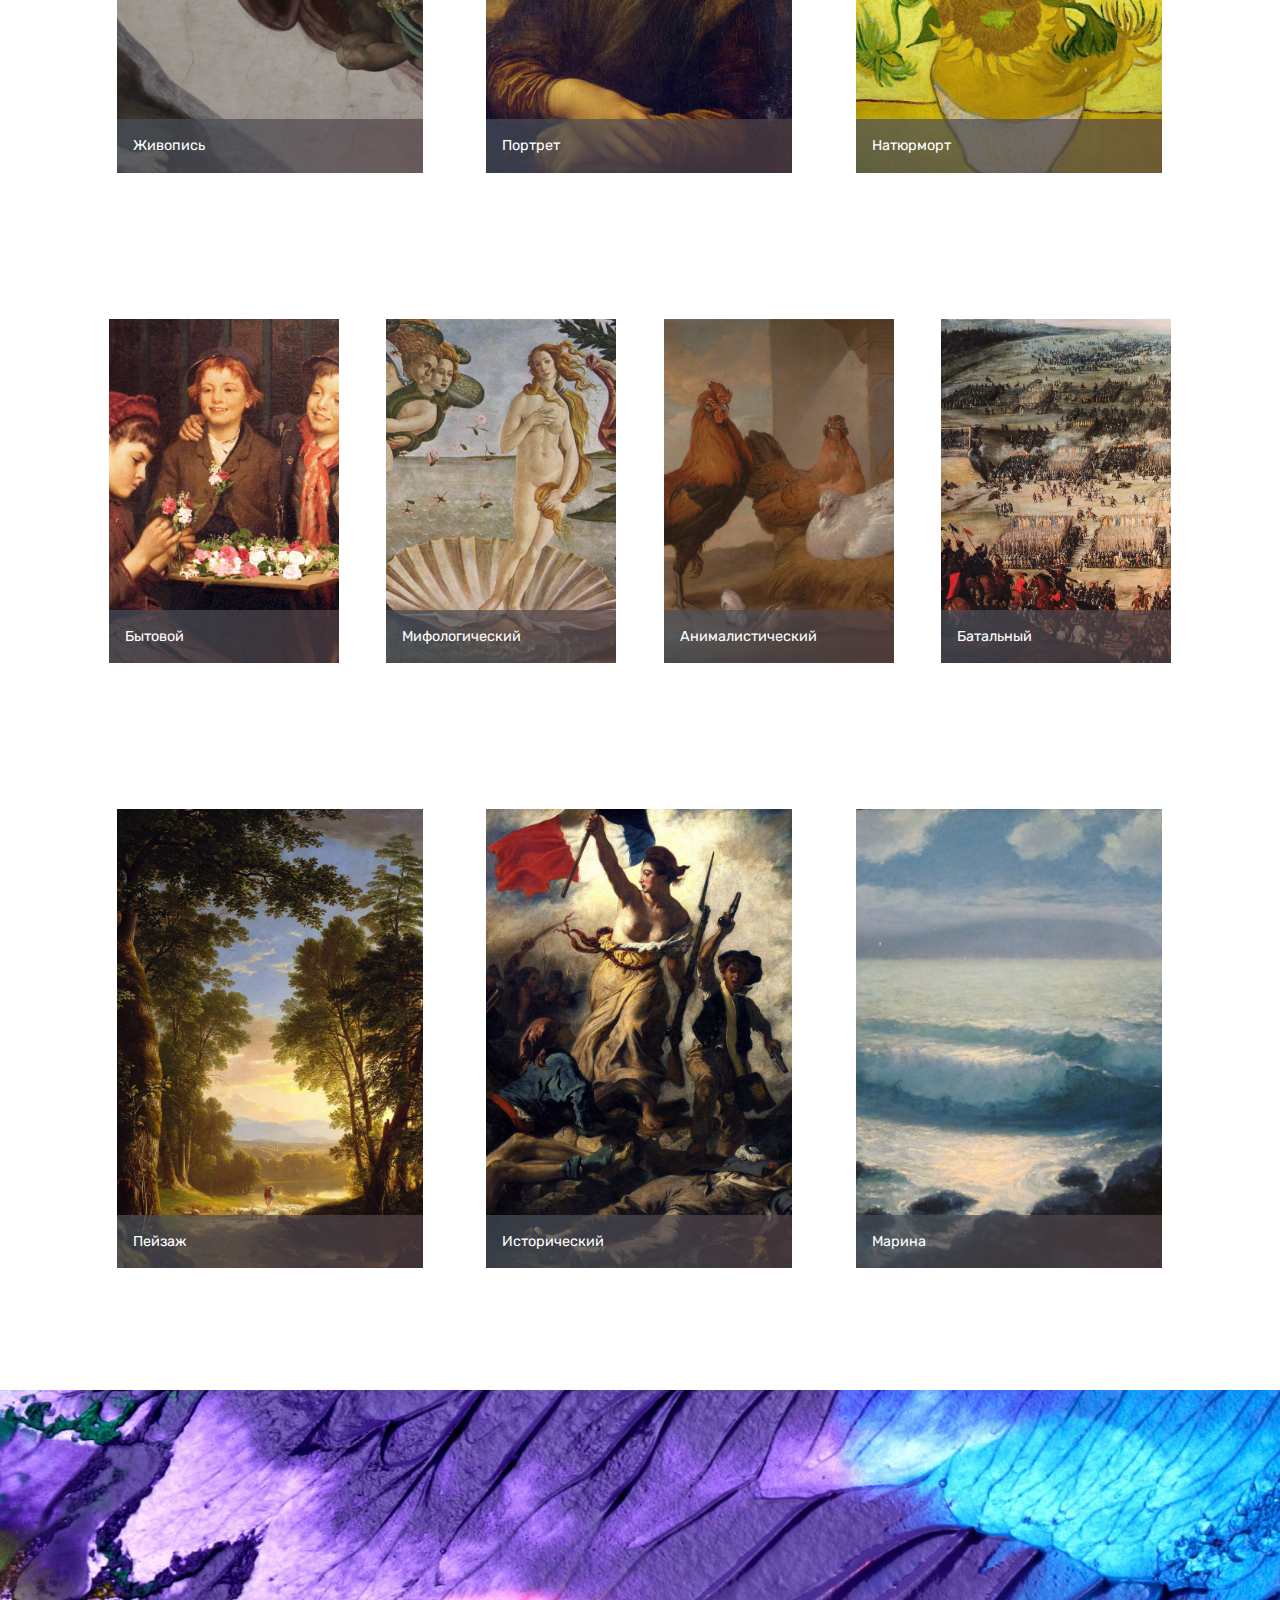
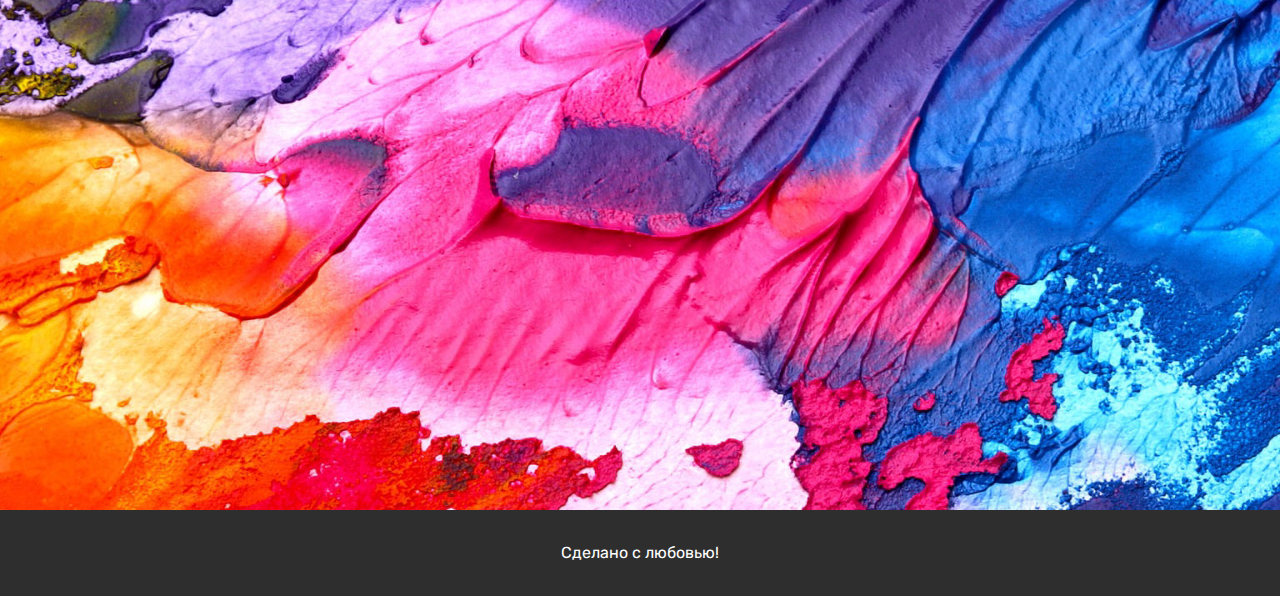
==== commit d6c0a21b: "Add files via upload" ====
--- a/index.html
+++ b/index.html
@@ -1,101 +1,268 @@
 <!DOCTYPE html>
-<html amp>
+<html >
 <head>
   <!-- Site made with Mobirise Website Builder v4.8.6, https://mobirise.com -->
   <meta charset="UTF-8">
   <meta http-equiv="X-UA-Compatible" content="IE=edge">
   <meta name="generator" content="Mobirise v4.8.6, mobirise.com">
   <meta name="viewport" content="width=device-width, initial-scale=1, minimum-scale=1">
-  <link rel="shortcut icon" href="wow.png" type="image/x-icon">
-  <link rel="icon" href="wow.png" type="image/x-icon">
-  <meta name="description" content="Искусство">
-  <title>Сайт Насти</title>
+  <link rel="shortcut icon" href="assets/images/1618917-9c27b0-136x134.png" type="image/x-icon">
+  <meta name="description" content="Изобразительное искусство — его виды и жанры">
+  <title>Виды изобразительного искусства artculture.site </title>
   <meta name="geo.region" content="RU-MOW" />
   <meta name="geo.placename" content="Москва" />
   <meta name="geo.position" content="55.750446;37.617494" />
-  <meta name="ICBM" content="55.750446, 37.617494" />
-  <meta name="yandex-verification" content="313a684c7d0dafd1" />
-  
-<link rel="canonical" href="index.html">
- <style amp-boilerplate>body{-webkit-animation:-amp-start 8s steps(1,end) 0s 1 normal both;-moz-animation:-amp-start 8s steps(1,end) 0s 1 normal both;-ms-animation:-amp-start 8s steps(1,end) 0s 1 normal both;animation:-amp-start 8s steps(1,end) 0s 1 normal both}@-webkit-keyframes -amp-start{from{visibility:hidden}to{visibility:visible}}@-moz-keyframes -amp-start{from{visibility:hidden}to{visibility:visible}}@-ms-keyframes -amp-start{from{visibility:hidden}to{visibility:visible}}@-o-keyframes -amp-start{from{visibility:hidden}to{visibility:visible}}@keyframes -amp-start{from{visibility:hidden}to{visibility:visible}}</style>
-<noscript><style amp-boilerplate>body{-webkit-animation:none;-moz-animation:none;-ms-animation:none;animation:none}</style></noscript>
-<link href="https://fonts.googleapis.com/css?family=Roboto:100,100i,300,300i,400,400i,500,500i,700,700i,900,900i&subset=cyrillic" rel="stylesheet">
- 
- <style amp-custom> 
-div,span,h1,h2,h3,h4,h5,h6,p,blockquote,a,ol,ul,li,figcaption{font:inherit}*{box-sizing:border-box}body{position:relative;font-style:normal;line-height:1.5}section{background-color:#eeeeee;background-position:50% 50%;background-repeat:no-repeat;background-size:cover}section,.container,.container-fluid{position:relative;word-wrap:break-word}a.mbr-iconfont:hover{text-decoration:none}h1,h2,h3{margin:auto}h1,h3,p{padding:10px 0;margin-bottom:15px}p,li,blockquote{color:#15181b;letter-spacing:0.5px;line-height:1.7}ul,ol,pre,blockquote{margin-bottom:0;margin-top:0}pre{background:#f4f4f4;padding:10px 24px;white-space:pre-wrap}p{margin-top:0}a{font-style:normal;font-weight:400;cursor:pointer}a,a:hover{text-decoration:none}figure{margin-bottom:0}h1,h2,h3,h4,h5,h6,.h1,.h2,.h3,.h4,.h5,.h6,.display-1,.display-2,.display-3,.display-4{line-height:1;word-break:break-word;word-wrap:break-word}b,strong{font-weight:bold}blockquote{padding:10px 0 10px 20px;position:relative;border-left:3px solid}input:-webkit-autofill,input:-webkit-autofill:hover,input:-webkit-autofill:focus,input:-webkit-autofill:active{transition-delay:9999s;transition-property:background-color,color}html,body{height:auto;min-height:100vh}.mbr-section-title{font-style:normal;line-height:1.2}.mbr-section-subtitle{line-height:1.3}.mbr-text{font-style:normal;line-height:1.6}.btn{font-weight:400;border-width:2px;border-style:solid;font-style:normal;letter-spacing:2px;margin:.4rem .8rem;white-space:normal;transition:all .3s ease-in-out,box-shadow 2s ease-in-out;display:inline-flex;align-items:center;justify-content:center;word-break:break-word;-webkit-align-items:center;-webkit-justify-content:center;display:-webkit-inline-flex}.btn-form{border-radius:0}.btn-form:hover{cursor:pointer}.mbr-figure img,.mbr-figure iframe{display:block;width:100%}.card{background-color:transparent;border:none}.card-wrapper{flex:1;-webkit-flex:1}.card-img{text-align:center;flex-shrink:0;-webkit-flex-shrink:0}.media{max-width:100%;margin:0 auto}.mbr-figure{-ms-flex-item-align:center;-ms-grid-row-align:center;-webkit-align-self:center;align-self:center}.media-container>div{max-width:100%}.mbr-figure img,.card-img img{width:100%}@media (max-width: 991px){.media-size-item{width:auto}.media{width:auto}.mbr-figure{width:100%}}.hidden{visibility:hidden}.super-hide{display:none}.inactive{-webkit-user-select:none;-moz-user-select:none;-ms-user-select:none;user-select:none;pointer-events:none;-webkit-user-drag:none;user-drag:none}textarea[type="hidden"]{display:none}#scrollToTop{display:none}.popover-content ul.show{min-height:155px}.mbr-white{color:#ffffff}.mbr-black{color:#000000}.mbr-bg-white{background-color:#ffffff}.mbr-bg-black{background-color:#000000}.align-left{text-align:left}.align-center{text-align:center}.align-right{text-align:right}@media (max-width: 767px){.align-left,.align-center,.align-right,.mbr-section-btn,.mbr-section-title{text-align:center}}.mbr-light{font-weight:300}.mbr-regular{font-weight:400}.mbr-semibold{font-weight:500}.mbr-bold{font-weight:700}.mbr-section-btn{margin-left:-.25rem;margin-right:-.25rem;font-size:0}nav .mbr-section-btn{margin-left:0rem;margin-right:0rem}.btn .mbr-iconfont,.btn.btn-sm .mbr-iconfont{cursor:pointer;margin-right:0.5rem}.btn.btn-md .mbr-iconfont,.btn.btn-md .mbr-iconfont{margin-right:0.8rem}[type="submit"]{-webkit-appearance:none}.mbr-fullscreen .mbr-overlay{min-height:100vh}.mbr-fullscreen{display:flex;display:-webkit-flex;display:-moz-flex;display:-ms-flex;display:-o-flex;align-items:center;-webkit-align-items:center;min-height:100vh;box-sizing:border-box;padding-top:3rem;padding-bottom:3rem}section.sidebar-open:before{content:'';position:fixed;top:0;bottom:0;right:0;left:0;background-color:rgba(0,0,0,0.2);z-index:1040}amp-img img{max-height:100%;max-width:100%}img.mbr-temp{width:100%}.is-builder .nodisplay+img[async],.is-builder .nodisplay+img[decoding="async"],.is-builder amp-img>a+img[async],.is-builder amp-img>a+img[decoding="async"]{display:none}html:not(.is-builder) amp-img>a{position:absolute;top:0;bottom:0;left:0;right:0;z-index:1}.is-builder .temp-amp-sizer{position:absolute}.is-builder amp-youtube .temp-amp-sizer,.is-builder amp-vimeo .temp-amp-sizer{position:static}.is-builder section.horizontal-menu .ampstart-btn{display:none}@media (max-width: 991px){.is-builder section.horizontal-menu .navbar-toggler{display:block}}.is-builder section.horizontal-menu .dropdown-menu{z-index:auto;opacity:1;pointer-events:auto}.is-builder section.horizontal-menu .nav-dropdown .link.dropdown-toggle[aria-expanded="true"]{margin-right:0;padding:0.667em 1em}.mobirise-spinner{position:absolute;top:50%;left:40%;margin-left:10%;-webkit-transform:translate3d(-50%,-50%,0);z-index:4}.mobirise-spinner em{width:24px;height:24px;border-radius:100%;display:inline-block;-webkit-animation:slide 1s infinite}.mobirise-spinner em:nth-child(1){-webkit-animation-delay:0.1s}.mobirise-spinner em:nth-child(2){-webkit-animation-delay:0.2s}.mobirise-spinner em:nth-child(3){-webkit-animation-delay:0.3s}@-moz-keyframes slide{0%{-webkit-transform:scale(1)}50%{opacity:0.3;-webkit-transform:scale(2)}100%{-webkit-transform:scale(1)}}@-webkit-keyframes slide{0%{-webkit-transform:scale(1)}50%{opacity:0.3;-webkit-transform:scale(2)}100%{-webkit-transform:scale(1)}}@-o-keyframes slide{0%{-webkit-transform:scale(1)}50%{opacity:0.3;-webkit-transform:scale(2)}100%{-webkit-transform:scale(1)}}@keyframes slide{0%{-webkit-transform:scale(1)}50%{opacity:0.3;-webkit-transform:scale(2)}100%{-webkit-transform:scale(1)}}.mobirise-loader .amp-active>div{display:none}.mbr-container{max-width:800px;padding:0 10px;margin:0 auto;position:relative}.container{padding-right:15px;padding-left:15px;width:100%;margin-right:auto;margin-left:auto}@media (max-width: 767px){.container{max-width:540px}}@media (min-width: 768px){.container{max-width:720px}}@media (min-width: 992px){.container{max-width:960px}}@media (min-width: 1200px){.container{max-width:1140px}}.mbr-row{display:-webkit-box;display:-webkit-flex;display:-ms-flexbox;display:flex;-webkit-flex-wrap:wrap;-ms-flex-wrap:wrap;flex-wrap:wrap;margin-right:-15px;margin-left:-15px}.mbr-justify-content-center{justify-content:center;-webkit-justify-content:center}@media (max-width: 767px){.mbr-col-sm-12{-ms-flex:0 0 100%;flex:0 0 100%;max-width:100%;padding-right:15px;padding-left:15px;-webkit-flex:0 0 100%}.mbr-row{margin:0}}@media (min-width: 768px){.mbr-col-md-3{-ms-flex:0 0 25%;flex:0 0 25%;max-width:25%;padding-right:15px;padding-left:15px;-webkit-flex:0 0 25%}.mbr-col-md-4{-ms-flex:0 0 33.333333%;flex:0 0 33.333333%;max-width:33.333333%;padding-right:15px;padding-left:15px;-webkit-flex:0 0 33.333333%}.mbr-col-md-5{-ms-flex:0 0 41.666667%;flex:0 0 41.666667%;max-width:41.666667%;padding-right:15px;padding-left:15px;-webkit-flex:0 0 41.666667%}.mbr-col-md-6{-ms-flex:0 0 50%;flex:0 0 50%;max-width:50%;padding-right:15px;padding-left:15px;-webkit-flex:0 0 50%}.mbr-col-md-7{-ms-flex:0 0 58.333333%;flex:0 0 58.333333%;max-width:58.333333%;padding-right:15px;padding-left:15px;-webkit-flex:0 0 58.333333%}.mbr-col-md-8{-ms-flex:0 0 66.666667%;flex:0 0 66.666667%;max-width:66.666667%;padding-left:15px;padding-right:15px;-webkit-flex:0 0 66.666667%}.mbr-col-md-10{-ms-flex:0 0 83.333333%;flex:0 0 83.333333%;max-width:83.333333%;padding-left:15px;padding-right:15px;-webkit-flex:0 0 83.333333%}.mbr-col-md-12{-ms-flex:0 0 100%;flex:0 0 100%;max-width:100%;padding-right:15px;padding-left:15px;-webkit-flex:0 0 100%}}@media (min-width: 992px){.mbr-col-lg-2{-ms-flex:0 0 16.666667%;flex:0 0 16.666667%;max-width:16.666667%;padding-right:15px;padding-left:15px;-webkit-flex:0 0 16.666667%}.mbr-col-lg-3{-ms-flex:0 0 25%;flex:0 0 25%;max-width:25%;padding-right:15px;padding-left:15px;-webkit-flex:0 0 25%}.mbr-col-lg-4{-ms-flex:0 0 33.33%;flex:0 0 33.33%;max-width:33.33%;padding-right:15px;padding-left:15px;-webkit-flex:0 0 33.33%}.mbr-col-lg-5{-ms-flex:0 0 41.666%;flex:0 0 41.666%;max-width:41.666%;padding-right:15px;padding-left:15px;-webkit-flex:0 0 41.666%}.mbr-col-lg-6{-ms-flex:0 0 50%;flex:0 0 50%;max-width:50%;padding-right:15px;padding-left:15px;-webkit-flex:0 0 50%}.mbr-col-lg-8{-ms-flex:0 0 66.666667%;flex:0 0 66.666667%;max-width:66.666667%;padding-left:15px;padding-right:15px;-webkit-flex:0 0 66.666667%}.mbr-col-lg-10{-ms-flex:0 0 83.3333%;flex:0 0 83.3333%;max-width:83.3333%;padding-right:15px;padding-left:15px;-webkit-flex:0 0 83.3333%}.mbr-col-lg-12{-ms-flex:0 0 100%;flex:0 0 100%;max-width:100%;padding-right:15px;padding-left:15px;-webkit-flex:0 0 100%}}@media (min-width: 1200px){.mbr-col-xl-7{-ms-flex:0 0 58.333333%;flex:0 0 58.333333%;max-width:58.333333%;padding-right:15px;padding-left:15px;-webkit-flex:0 0 58.333333%}.mbr-col-xl-8{-ms-flex:0 0 66.666667%;flex:0 0 66.666667%;max-width:66.666667%;padding-left:15px;padding-right:15px;-webkit-flex:0 0 66.666667%}}amp-sidebar{background:transparent}#scrollToTopMarker{position:absolute;width:0px;height:0px;top:300px}#scrollToTopButton{position:fixed;bottom:25px;right:25px;opacity:.4;z-index:5000;font-size:32px;height:60px;width:60px;border:none;border-radius:3px;cursor:pointer}#scrollToTopButton:focus{outline:none}#scrollToTopButton a:before{content:'';position:absolute;height:40%;top:36%;width:2px;left:calc(50% - 1px)}#scrollToTopButton a:after{content:'';position:absolute;border-top:2px solid;border-right:2px solid;width:40%;height:40%;left:calc(30% - 1px);bottom:30%;transform:rotate(-45deg);-webkit-transform:rotate(-45deg)}.is-builder #scrollToTopButton a:after{left:30%}
-body{font-family: Roboto;}blockquote{border-color: #4ea2e3;}.display-1{font-family: 'Roboto',sans-serif;font-size: 4.5rem;}.display-2{font-family: 'Roboto',sans-serif;font-size: 2.2rem;}.display-4{font-family: 'Roboto',sans-serif;font-size: 0.9rem;}.display-5{font-family: 'Roboto',sans-serif;font-size: 1.8rem;}.display-7{font-family: 'Roboto',sans-serif;font-size: 1.1rem;}@media (max-width: 768px){.display-1{font-size: 3.6rem;font-size: calc( 2.225rem + (4.5 - 2.225) * ((100vw - 20rem) / (48 - 20)));line-height: calc( 1.4 * (2.225rem + (4.5 - 2.225) * ((100vw - 20rem) / (48 - 20))));}.display-2{font-size: 1.76rem;font-size: calc( 1.42rem + (2.2 - 1.42) * ((100vw - 20rem) / (48 - 20)));line-height: calc( 1.4 * (1.42rem + (2.2 - 1.42) * ((100vw - 20rem) / (48 - 20))));}.display-4{font-size: 0.72rem;font-size: calc( 0.965rem + (0.9 - 0.965) * ((100vw - 20rem) / (48 - 20)));line-height: calc( 1.4 * (0.965rem + (0.9 - 0.965) * ((100vw - 20rem) / (48 - 20))));}.display-5{font-size: 1.44rem;font-size: calc( 1.28rem + (1.8 - 1.28) * ((100vw - 20rem) / (48 - 20)));line-height: calc( 1.4 * (1.28rem + (1.8 - 1.28) * ((100vw - 20rem) / (48 - 20))));}}.btn{padding: 1rem 2rem;border-radius: 0px;}.btn-sm{border-width: 1px;padding: 0.6rem 0.8rem;border-radius: 0px;}.btn-md{font-weight: 600;padding: 1rem 2rem;border-radius: 0px;}.bg-primary{background-color: #4ea2e3;}.bg-success{background-color: #0dcd7b;}.bg-info{background-color: #8282e7;}.bg-warning{background-color: #767676;}.bg-danger{background-color: #a0a0a0;}.btn-primary,.btn-primary:active,.btn-primary.active{background-color: #4ea2e3;border-color: #4ea2e3;color: #ffffff;}.btn-primary:hover,.btn-primary:focus,.btn-primary.focus{color: #ffffff;background-color: #1f7dc5;border-color: #1f7dc5;}.btn-primary.disabled,.btn-primary:disabled{color: #ffffff;background-color: #1f7dc5;border-color: #1f7dc5;}.btn-secondary,.btn-secondary:active,.btn-secondary.active{background-color: #4addff;border-color: #4addff;color: #003c4a;}.btn-secondary:hover,.btn-secondary:focus,.btn-secondary.focus{color: #003c4a;background-color: #00cdfd;border-color: #00cdfd;}.btn-secondary.disabled,.btn-secondary:disabled{color: #003c4a;background-color: #00cdfd;border-color: #00cdfd;}.btn-info,.btn-info:active,.btn-info.active{background-color: #8282e7;border-color: #8282e7;color: #ffffff;}.btn-info:hover,.btn-info:focus,.btn-info.focus{color: #ffffff;background-color: #4242db;border-color: #4242db;}.btn-info.disabled,.btn-info:disabled{color: #ffffff;background-color: #4242db;border-color: #4242db;}.btn-success,.btn-success:active,.btn-success.active{background-color: #0dcd7b;border-color: #0dcd7b;color: #ffffff;}.btn-success:hover,.btn-success:focus,.btn-success.focus{color: #ffffff;background-color: #088550;border-color: #088550;}.btn-success.disabled,.btn-success:disabled{color: #ffffff;background-color: #088550;border-color: #088550;}.btn-warning,.btn-warning:active,.btn-warning.active{background-color: #767676;border-color: #767676;color: #ffffff;}.btn-warning:hover,.btn-warning:focus,.btn-warning.focus{color: #ffffff;background-color: #505050;border-color: #505050;}.btn-warning.disabled,.btn-warning:disabled{color: #ffffff;background-color: #505050;border-color: #505050;}.btn-danger,.btn-danger:active,.btn-danger.active{background-color: #a0a0a0;border-color: #a0a0a0;color: #ffffff;}.btn-danger:hover,.btn-danger:focus,.btn-danger.focus{color: #ffffff;background-color: #7a7a7a;border-color: #7a7a7a;}.btn-danger.disabled,.btn-danger:disabled{color: #ffffff;background-color: #7a7a7a;border-color: #7a7a7a;}.btn-black,.btn-black:active,.btn-black.active{background-color: #333333;border-color: #333333;color: #ffffff;}.btn-black:hover,.btn-black:focus,.btn-black.focus{color: #ffffff;background-color: #0d0d0d;border-color: #0d0d0d;}.btn-black.disabled,.btn-black:disabled{color: #ffffff;background-color: #0d0d0d;border-color: #0d0d0d;}.btn-white,.btn-white:active,.btn-white.active{background-color: #ffffff;border-color: #ffffff;color: #808080;}.btn-white:hover,.btn-white:focus,.btn-white.focus{color: #808080;background-color: #d9d9d9;border-color: #d9d9d9;}.btn-white.disabled,.btn-white:disabled{color: #808080;background-color: #d9d9d9;border-color: #d9d9d9;}.btn-white,.btn-white:active,.btn-white.active{color: #333333;}.btn-white:hover,.btn-white:focus,.btn-white.focus{color: #333333;}.btn-white.disabled,.btn-white:disabled{color: #333333;}.btn-primary-outline,.btn-primary-outline:active,.btn-primary-outline.active{background: none;border-color: #1c6faf;color: #1c6faf;}.btn-primary-outline:hover,.btn-primary-outline:focus,.btn-primary-outline.focus{color: #ffffff;background-color: #4ea2e3;border-color: #4ea2e3;}.btn-primary-outline.disabled,.btn-primary-outline:disabled{color: #ffffff;background-color: #4ea2e3;border-color: #4ea2e3;}.btn-secondary-outline,.btn-secondary-outline:active,.btn-secondary-outline.active{background: none;border-color: #00b8e3;color: #00b8e3;}.btn-secondary-outline:hover,.btn-secondary-outline:focus,.btn-secondary-outline.focus{color: #003c4a;background-color: #4addff;border-color: #4addff;}.btn-secondary-outline.disabled,.btn-secondary-outline:disabled{color: #003c4a;background-color: #4addff;border-color: #4addff;}.btn-info-outline,.btn-info-outline:active,.btn-info-outline.active{background: none;border-color: #2c2cd7;color: #2c2cd7;}.btn-info-outline:hover,.btn-info-outline:focus,.btn-info-outline.focus{color: #ffffff;background-color: #8282e7;border-color: #8282e7;}.btn-info-outline.disabled,.btn-info-outline:disabled{color: #ffffff;background-color: #8282e7;border-color: #8282e7;}.btn-success-outline,.btn-success-outline:active,.btn-success-outline.active{background: none;border-color: #076d41;color: #076d41;}.btn-success-outline:hover,.btn-success-outline:focus,.btn-success-outline.focus{color: #ffffff;background-color: #0dcd7b;border-color: #0dcd7b;}.btn-success-outline.disabled,.btn-success-outline:disabled{color: #ffffff;background-color: #0dcd7b;border-color: #0dcd7b;}.btn-warning-outline,.btn-warning-outline:active,.btn-warning-outline.active{background: none;border-color: #434343;color: #434343;}.btn-warning-outline:hover,.btn-warning-outline:focus,.btn-warning-outline.focus{color: #ffffff;background-color: #767676;border-color: #767676;}.btn-warning-outline.disabled,.btn-warning-outline:disabled{color: #ffffff;background-color: #767676;border-color: #767676;}.btn-danger-outline,.btn-danger-outline:active,.btn-danger-outline.active{background: none;border-color: #6d6d6d;color: #6d6d6d;}.btn-danger-outline:hover,.btn-danger-outline:focus,.btn-danger-outline.focus{color: #ffffff;background-color: #a0a0a0;border-color: #a0a0a0;}.btn-danger-outline.disabled,.btn-danger-outline:disabled{color: #ffffff;background-color: #a0a0a0;border-color: #a0a0a0;}.btn-black-outline,.btn-black-outline:active,.btn-black-outline.active{background: none;border-color: #000000;color: #000000;}.btn-black-outline:hover,.btn-black-outline:focus,.btn-black-outline.focus{color: #ffffff;background-color: #333333;border-color: #333333;}.btn-black-outline.disabled,.btn-black-outline:disabled{color: #ffffff;background-color: #333333;border-color: #333333;}.btn-white-outline,.btn-white-outline:active,.btn-white-outline.active{background: none;border-color: #ffffff;color: #ffffff;}.btn-white-outline:hover,.btn-white-outline:focus,.btn-white-outline.focus{color: #333333;background-color: #ffffff;border-color: #ffffff;}.text-primary{color: #4ea2e3;}.text-secondary{color: #4addff;}.text-success{color: #0dcd7b;}.text-info{color: #8282e7;}.text-warning{color: #767676;}.text-danger{color: #a0a0a0;}.text-white{color: #ffffff;}.text-black{color: #000000;}a.text-primary:hover,a.text-primary:focus{color: #1c6faf;}a.text-secondary:hover,a.text-secondary:focus{color: #00b8e3;}a.text-success:hover,a.text-success:focus{color: #076d41;}a.text-info:hover,a.text-info:focus{color: #2c2cd7;}a.text-warning:hover,a.text-warning:focus{color: #434343;}a.text-danger:hover,a.text-danger:focus{color: #6d6d6d;}a.text-white:hover,a.text-white:focus{color: #b3b3b3;}a.text-black:hover,a.text-black:focus{color: #4d4d4d;}.alert-success{background-color: #0dcd7b;}.alert-info{background-color: #8282e7;}.alert-warning{background-color: #767676;}.alert-danger{background-color: #a0a0a0;}a,a:hover{color: #4ea2e3;}.mbr-plan-header.bg-primary .mbr-plan-subtitle,.mbr-plan-header.bg-primary .mbr-plan-price-desc{color: #feffff;}.mbr-plan-header.bg-success .mbr-plan-subtitle,.mbr-plan-header.bg-success .mbr-plan-price-desc{color: #acfad9;}.mbr-plan-header.bg-info .mbr-plan-subtitle,.mbr-plan-header.bg-info .mbr-plan-price-desc{color: #ffffff;}.mbr-plan-header.bg-warning .mbr-plan-subtitle,.mbr-plan-header.bg-warning .mbr-plan-price-desc{color: #b6b6b6;}.mbr-plan-header.bg-danger .mbr-plan-subtitle,.mbr-plan-header.bg-danger .mbr-plan-price-desc{color: #e0e0e0;}.mobirise-spinner em:nth-child(1){background: #4ea2e3;}.mobirise-spinner em:nth-child(2){background: #4addff;}.mobirise-spinner em:nth-child(3){background: #0dcd7b;}#scrollToTopMarker{display: none;}#scrollToTopButton{background-color: #4ea2e3;}#scrollToTopButton a:before{background: #ffffff;}#scrollToTopButton a:after{border-top-color: #ffffff;border-right-color: #ffffff;}.cid-rDM6q02N6h amp-sidebar{min-width: 260px;z-index: 1050;background-color: #ffffff;}.cid-rDM6q02N6h amp-sidebar.open:after{content: '';position: absolute;top: 0;left: 0;bottom: 0;right: 0;background-color: red;}.cid-rDM6q02N6h .open{transform: translateX(0%);display: block;-webkit-transform: translateX(0%);}.cid-rDM6q02N6h .builder-sidebar{background-color: #ffffff;position: relative;min-height: 100vh;z-index: 1030;padding: 1rem 2rem;max-width: 20rem;}.cid-rDM6q02N6h .headerbar{display: -webkit-flex;flex-direction: column;justify-content: center;padding: .5rem 1rem;min-height: 70px;align-items: center;background: #ffffff;-webkit-flex-direction: column;-webkit-justify-content: center;-webkit-align-items: center;}.cid-rDM6q02N6h .headerbar.sticky-nav{position: fixed;z-index: 1000;width: 100%;}.cid-rDM6q02N6h button.sticky-but{position: fixed;}.cid-rDM6q02N6h .brand{display: -webkit-flex;align-items: center;align-self: flex-start;padding-right: 30px;-webkit-align-items: center;-webkit-align-self: flex-start;}.cid-rDM6q02N6h .brand p{margin: 0;padding: 0;}.cid-rDM6q02N6h .brand-name{color: #0dd1ff;}.cid-rDM6q02N6h .sidebar{padding: 1rem 0;margin: 0;}.cid-rDM6q02N6h .sidebar > li{list-style: none;display: -webkit-flex;flex-direction: column;-webkit-flex-direction: column;}.cid-rDM6q02N6h .sidebar a{display: block;text-decoration: none;margin-bottom: 10px;}.cid-rDM6q02N6h .close-sidebar{width: 30px;height: 30px;position: relative;cursor: pointer;background-color: transparent;border: none;}.cid-rDM6q02N6h .close-sidebar:focus{outline: 2px auto #4ea2e3;}.cid-rDM6q02N6h .close-sidebar span{position: absolute;left: 0;width: 30px;height: 2px;border-right: 5px;background-color: #197bc6;}.cid-rDM6q02N6h .close-sidebar span:nth-child(1){transform: rotate(45deg);-webkit-transform: rotate(45deg);}.cid-rDM6q02N6h .close-sidebar span:nth-child(2){transform: rotate(-45deg);-webkit-transform: rotate(-45deg);}@media (min-width: 992px){.cid-rDM6q02N6h .brand-name{min-width: 8rem;}.cid-rDM6q02N6h .builder-sidebar{margin-left: auto;}.cid-rDM6q02N6h .builder-sidebar .sidebar li{flex-direction: row;flex-wrap: wrap;-webkit-flex-direction: row;-webkit-flex-wrap: wrap;}.cid-rDM6q02N6h .builder-sidebar .sidebar li a{padding: .5rem;margin: 0;}.cid-rDM6q02N6h .builder-overlay{display: none;}}.cid-rDM6q02N6h .hamburger{position: absolute;top: 25px;right: 20px;margin-left: auto;width: 30px;height: 20px;background: none;border: none;cursor: pointer;z-index: 1000;}@media (min-width: 768px){.cid-rDM6q02N6h .hamburger{top: calc(0.5rem + 55 * 0.5px - 10px);}}.cid-rDM6q02N6h .hamburger:focus{outline: none;}.cid-rDM6q02N6h .hamburger span{position: absolute;right: 0;width: 30px;height: 2px;border-right: 5px;background-color: #197bc6;}.cid-rDM6q02N6h .hamburger span:nth-child(1){top: 0;transition: all .2s;}.cid-rDM6q02N6h .hamburger span:nth-child(2){top: 8px;transition: all .15s;}.cid-rDM6q02N6h .hamburger span:nth-child(3){top: 8px;transition: all .15s;}.cid-rDM6q02N6h .hamburger span:nth-child(4){top: 16px;transition: all .2s;}.cid-rDM6q02N6h amp-img{margin-right: 1rem;display: -webkit-flex;align-items: center;-webkit-align-items: center;height: 55px;width: 55px;}@media (max-width: 768px){.cid-rDM6q02N6h amp-img{max-height: 55px;max-width: 55px;}}.cid-rDM6q9hkBP{background-image: url("assets/images/mbr-1272x1920.jpg");}.cid-rDM6q9hkBP .mbr-section-subtitle{text-align: center;}.cid-rDM6q9hkBP .mbr-section-subtitle B{color: #ffffff;}
-.engine{position: absolute;text-indent: -2400px;text-align: center;padding: 0;top: 0;left: -2400px;}[class*="-iconfont"]{display: inline-flex;}</style>
- 
-  <script async  src="https://cdn.ampproject.org/v0.js"></script>
-  <script async custom-element="amp-analytics" src="https://cdn.ampproject.org/v0/amp-analytics-0.1.js"></script>
-  <script async custom-element="amp-animation" src="https://cdn.ampproject.org/v0/amp-animation-0.1.js"></script>
-  <script async custom-element="amp-position-observer" src="https://cdn.ampproject.org/v0/amp-position-observer-0.1.js"></script>
-  <script async custom-element="amp-sidebar" src="https://cdn.ampproject.org/v0/amp-sidebar-0.1.js"></script>
+  <link rel="stylesheet" href="assets/web/assets/mobirise-icons/mobirise-icons.css">
+  <link rel="stylesheet" href="assets/tether/tether.min.css">
+  <link rel="stylesheet" href="assets/bootstrap/css/bootstrap.min.css">
+  <link rel="stylesheet" href="assets/bootstrap/css/bootstrap-grid.min.css">
+  <link rel="stylesheet" href="assets/bootstrap/css/bootstrap-reboot.min.css">
+  <link rel="stylesheet" href="assets/socicon/css/styles.css">
+  <link rel="stylesheet" href="assets/dropdown/css/style.css">
+  <link rel="stylesheet" href="assets/theme/css/style.css">
+  <link rel="stylesheet" href="assets/gallery/style.css">
+  <link rel="stylesheet" href="assets/mobirise/css/mbr-additional.css" type="text/css">
+  
   
   
 </head>
-<body><div id="top-page"></div>                                         <amp-animation id="showScrollToTopAnim" layout="nodisplay">                                             <script type="application/json">                                             {                                                 "duration": "200ms",                                                 "fill": "both",                                                 "iterations": "1",                                                 "direction": "alternate",                                                 "animations": [                                                     {                                                         "selector": "#scrollToTopButton",                                                         "keyframes": [                                                             { "opacity": "0.4", "visibility": "visible" }                                                         ]                                                     }                                                 ]                                             }                                             </script>                                         </amp-animation>                                         <amp-animation id="hideScrollToTopAnim" layout="nodisplay">                                             <script type="application/json">                                             {                                                 "duration": "200ms",                                                 "fill": "both",                                                 "iterations": "1",                                                 "direction": "alternate",                                                 "animations": [                                                     {                                                         "selector": "#scrollToTopButton",                                                         "keyframes": [                                                             { "opacity": "0", "visibility": "hidden" }                                                         ]                                                     }                                                 ]                                             }                                             </script>                                         </amp-animation>                                         <div id="scrollToTopMarker">                                             <amp-position-observer on="enter:hideScrollToTopAnim.start; exit:showScrollToTopAnim.start" layout="nodisplay">                                             </amp-position-observer>                                         </div><amp-sidebar id="sidebar" class="cid-rDM6q02N6h" layout="nodisplay" side="right">
-        <div class="builder-sidebar" id="builder-sidebar">
-            <button on="tap:sidebar.close" class="close-sidebar">
-                <span></span>
-                <span></span>
-            </button>
-
-            <div class="sidebar mbr-white" data-app-modern-menu="true">
-              <a class="text-primary display-7" href="https://mobirise.co">Home</a>
-              <a class="text-primary display-7" href="https://mobirise.co">About Us</a>
-              <a class="text-primary display-7" href="https://mobirise.co">Services</a>
-            </div>
+<body>
+  <section class="menu cid-rEechuON0r" once="menu" id="menu2-9">
+
+    
+
+    <nav class="navbar navbar-expand beta-menu navbar-dropdown align-items-center navbar-fixed-top navbar-toggleable-sm">
+        <button class="navbar-toggler navbar-toggler-right" type="button" data-toggle="collapse" data-target="#navbarSupportedContent" aria-controls="navbarSupportedContent" aria-expanded="false" aria-label="Toggle navigation">
+            <div class="hamburger">
+                <span></span>
+                <span></span>
+                <span></span>
+                <span></span>
+            </div>
+        </button>
+        <div class="menu-logo">
+            <div class="navbar-brand">
+                <span class="navbar-logo">
+                    <a href="https://mobirise.co">
+                        <img src="assets/images/1618917-9c27b0-136x134.png" alt="Mobirise" title="" style="height: 3.8rem;">
+                    </a>
+                </span>
+                
+            </div>
+        </div>
+        <div class="collapse navbar-collapse" id="navbarSupportedContent">
+            <ul class="navbar-nav nav-dropdown" data-app-modern-menu="true"><li class="nav-item"><a class="nav-link link text-black display-4" href="#top">Начало</a></li><li class="nav-item">
+                    <a class="nav-link link text-black display-4" href="index.html#header12-4">Виды искусства</a>
+                </li>
+                <li class="nav-item">
+                    <a class="nav-link link text-black display-4" href="index.html#content5-i">Жанры искусства</a>
+                </li></ul>
+            <div class="navbar-buttons mbr-section-btn"><a class="btn btn-sm btn-primary display-4" href="tel:+1-234-567-8901"><span class="socicon socicon-viber mbr-iconfont mbr-iconfont-btn"></span>
+                    
+                    +1-234-567-8901
+                </a></div>
+        </div>
+    </nav>
+</section>
+
+<section class="engine"><a href="https://mobirise.info/s">bootstrap themes</a></section><section class="cid-rEe9eR6GHX mbr-fullscreen mbr-parallax-background" id="header2-1">
+
+    
+
+    
+
+    <div class="container align-center">
+        <div class="row justify-content-md-center">
+            <div class="mbr-white col-md-10">
+                <h1 class="mbr-section-title mbr-bold pb-3 mbr-fonts-style display-1">Что такое искусство — его виды и жанры</h1>
+                
+                <p class="mbr-text pb-3 mbr-fonts-style display-5">"Этот мир - всего лишь холст для нашего воображения". Генри Дэвид Торо</p>
+                <div class="mbr-section-btn"><a class="btn btn-md btn-primary display-4" href="index.html#header10-3">ПОДРОБНЕЕ</a>
+                    <a class="btn btn-md btn-white-outline display-4" href="index.html#image2-f">НАШИ КОНТАКТЫ</a></div>
+            </div>
+        </div>
+    </div>
+    <div class="mbr-arrow hidden-sm-down" aria-hidden="true">
+        <a href="#next">
+            <i class="mbri-down mbr-iconfont"></i>
+        </a>
+    </div>
+</section>
+
+<section class="header10 cid-rEe9hWxeO2 mbr-fullscreen mbr-parallax-background" id="header10-3">
+
+    
+
+    
+
+    <div class="container">
+        <div class="media-container-column mbr-white col-lg-8 col-md-10 ml-auto">
+            <h1 class="mbr-section-title align-right mbr-bold pb-3 mbr-fonts-style display-2">"Изобразительное искусство – это знание". Гюстав Курбе.&nbsp;</h1>
+            <h3 class="mbr-section-subtitle align-right mbr-light pb-3 mbr-fonts-style display-2">Изобразительное искусство</h3>
+            <p class="mbr-text align-right pb-3 mbr-fonts-style display-5">— раздел пластических
+<br>искусств, вид художественного творчества, целью которого является воспроизводство
+<br>окружающего мира. Понятие объединяет различные виды живописи, графики и
+<br>скульптуры.</p>
             
-            <div class="navbar-buttons mbr-section-btn align-center">
-              <a class="btn btn-sm btn-primary display-4" href="https://mobirise.co">Contact Us</a>
-            </div>
-        </div>
-    </amp-sidebar>
-  <section class="menu cid-rDM6q02N6h" id="menu1-0">
-    
-    <nav class="headerbar sticky-nav">
-      <div class="brand">
-          <span class="brand-logo">
-              <amp-img src="assets/images/kisspng-garden-roses-cabbage-rose-floribunda-peony-cut-flo-5c7f46bcea1065.5743931415518450529587-110x117.jpg" layout="responsive" width="51.70940170940171" height="55" alt="Mobirise" class="mobirise-loader">
-                  <div placeholder="" class="placeholder">
-                                <div class="mobirise-spinner">
-                                    <em></em>
-                                    <em></em>
-                                    <em></em>
-                                </div></div>
-                  
-              </amp-img>
-          </span>
-          <p class="brand-name mbr-fonts-style display-2"><strong>ART DESIGN</strong></p>
-      </div>
-    </nav>
-    
-    <button on="tap:sidebar.toggle" class="ampstart-btn hamburger sticky-but">
-        <span></span>
-        <span></span>
-        <span></span>
-        <span></span>
-    </button>
-</section>
-
-<section class="engine"><a href="https://mobirise.info/f">simple site creator</a></section><section class="header1 cid-rDM6q9hkBP mbr-fullscreen" id="header1-1">
-
-    
-
-    <div class="container">
-        <h1 class="mbr-section-title mbr-fonts-style align-right mbr-bold mbr-white display-1">ИСКУССТВО</h1>
-        <h3 class="mbr-section-subtitle mbr-fonts-style align-right mbr-white mbr-light display-5"><strong>„Что такое рисование? Это умение пробиться сквозь железную стену, которая стоит между тем, что ты чувствуешь, и тем, что ты умеешь.“ —  Винсент Ван Гог</strong>
-<div>
-</div><div><br></div></h3>
-        
-        
-    </div>
-
-</section>
-
-
-  
-  
-<button id="scrollToTopButton" on="tap:top-page.scrollTo(duration=200)">                                         <a class="scroll-to-top-arrow"></a>                                     </button></body>
+        </div>
+    </div>
+
+    
+</section>
+
+<section class="header12 cid-rEe9jGOScG mbr-fullscreen mbr-parallax-background" id="header12-4">
+
+    
+
+    <div class="mbr-overlay" style="opacity: 0.2; background-color: rgb(35, 35, 35);">
+    </div>
+
+    <div class="container  ">
+            <div class="media-container">
+                <div class="col-md-12 align-center">
+                    <h1 class="mbr-section-title pb-3 mbr-white mbr-bold mbr-fonts-style display-1">Виды изобразительного искусства&nbsp;</h1>
+                    <p class="mbr-text pb-3 mbr-white mbr-fonts-style display-5">Изобразительные искусства классифицируют по объектам приложения творческих
+<br>усилий, используемым художественным и техническим средствам и исторически
+<br>сложившимся концепциям творчества:&nbsp;</p>
+                    
+
+                    <div class="icons-media-container mbr-white">
+                        <div class="card col-12 col-md-6 col-lg-3">
+                            <div class="icon-block">
+                            <a href="https://mobirise.co/">
+                                <span class="mbr-iconfont mbri-change-style"></span>
+                            </a>
+                            </div>
+                            <h5 class="mbr-fonts-style display-5">Живопись</h5>
+                        </div>
+
+                        <div class="card col-12 col-md-6 col-lg-3">
+                            <div class="icon-block">
+                                <a href="https://mobirise.co/">
+                                    <span class="mbr-iconfont mbri-users"></span>
+                                </a>
+                            </div>
+                            <h5 class="mbr-fonts-style display-5">Скульптура</h5>
+                        </div>
+
+                        <div class="card col-12 col-md-6 col-lg-3">
+                            <div class="icon-block">
+                                <a href="https://mobirise.co/">
+                                    <span class="mbr-iconfont mbri-edit2"></span>
+                                </a>
+                            </div>
+                            <h5 class="mbr-fonts-style display-5">Графика</h5>
+                        </div>
+
+                        <div class="card col-12 col-md-6 col-lg-3">
+                            <div class="icon-block">
+                                <a href="https://mobirise.co/">
+                                    <span class="mbr-iconfont mbri-magic-stick"></span>
+                                </a>
+                            </div>
+                            <h5 class="mbr-fonts-style display-5">Декоративно-прикладное искусство</h5>
+                        </div>
+                    </div>
+                </div>
+            </div>
+    </div>
+
+    
+</section>
+
+<section class="mbr-section content5 cid-rEeQp1w5v1" id="content5-i">
+
+    
+
+    
+
+    <div class="container">
+        <div class="media-container-row">
+            <div class="title col-12 col-md-8">
+                <h2 class="align-center mbr-bold mbr-white pb-3 mbr-fonts-style display-1">Жанры</h2>
+                
+                
+                
+            </div>
+        </div>
+    </div>
+</section>
+
+<section class="mbr-gallery mbr-slider-carousel cid-rEe9og8Qac" id="gallery1-8">
+
+    
+
+    <div class="container">
+        <div><!-- Filter --><!-- Gallery --><div class="mbr-gallery-row"><div class="mbr-gallery-layout-default"><div><div><div class="mbr-gallery-item mbr-gallery-item--p4" data-video-url="false" data-tags="Отзывчивый"><div href="#lb-gallery1-8" data-slide-to="0" data-toggle="modal"><img src="assets/images/the-creation-of-adam-436007-1920-1920x1280-800x1200.jpg" alt="" title=""><span class="icon-focus"></span><span class="mbr-gallery-title mbr-fonts-style display-7">Живопись</span></div></div><div class="mbr-gallery-item mbr-gallery-item--p4" data-video-url="false" data-tags="Творческий"><div href="#lb-gallery1-8" data-slide-to="1" data-toggle="modal"><img src="assets/images/mona-lisa-74050-1921-1288x1920-800x1200.jpg" alt="" title=""><span class="icon-focus"></span><span class="mbr-gallery-title mbr-fonts-style display-7">Портрет</span></div></div><div class="mbr-gallery-item mbr-gallery-item--p4" data-video-url="false" data-tags="Анимированный"><div href="#lb-gallery1-8" data-slide-to="2" data-toggle="modal"><img src="assets/images/post-impressionist-1428142-1922-1455x1920-800x1200.jpg" alt="" title=""><span class="icon-focus"></span><span class="mbr-gallery-title mbr-fonts-style display-7">Натюрморт</span></div></div></div></div><div class="clearfix"></div></div></div><!-- Lightbox --><div data-app-prevent-settings="" class="mbr-slider modal fade carousel slide" tabindex="-1" data-keyboard="true" data-interval="false" id="lb-gallery1-8"><div class="modal-dialog"><div class="modal-content"><div class="modal-body"><div class="carousel-inner"><div class="carousel-item active"><img src="assets/images/the-creation-of-adam-436007-1920-1920x1280.jpg" alt="" title=""></div><div class="carousel-item"><img src="assets/images/mona-lisa-74050-1921-1288x1920.jpg" alt="" title=""></div><div class="carousel-item"><img src="assets/images/post-impressionist-1428142-1922-1455x1920.jpg" alt="" title=""></div></div><a class="carousel-control carousel-control-prev" role="button" data-slide="prev" href="#lb-gallery1-8"><span class="mbri-left mbr-iconfont" aria-hidden="true"></span><span class="sr-only">Previous</span></a><a class="carousel-control carousel-control-next" role="button" data-slide="next" href="#lb-gallery1-8"><span class="mbri-right mbr-iconfont" aria-hidden="true"></span><span class="sr-only">Next</span></a><a class="close" href="#" role="button" data-dismiss="modal"><span class="sr-only">Close</span></a></div></div></div></div></div>
+    </div>
+
+</section>
+
+<section class="mbr-gallery mbr-slider-carousel cid-rEewdLqpNx" id="gallery1-a">
+
+    
+
+    <div class="container">
+        <div><!-- Filter --><!-- Gallery --><div class="mbr-gallery-row"><div class="mbr-gallery-layout-default"><div><div><div class="mbr-gallery-item mbr-gallery-item--p3" data-video-url="false" data-tags="Отзывчивый"><div href="#lb-gallery1-a" data-slide-to="0" data-toggle="modal"><img src="assets/images/mbr-1920x1280-800x1200.jpg" alt="" title=""><span class="icon-focus"></span><span class="mbr-gallery-title mbr-fonts-style display-7">Бытовой</span></div></div><div class="mbr-gallery-item mbr-gallery-item--p3" data-video-url="false" data-tags="Потрясающие"><div href="#lb-gallery1-a" data-slide-to="1" data-toggle="modal"><img src="assets/images/mbr-1920x1239-800x1200.jpg" alt="" title=""><span class="icon-focus"></span><span class="mbr-gallery-title mbr-fonts-style display-7">Мифологический</span></div></div><div class="mbr-gallery-item mbr-gallery-item--p3" data-video-url="false" data-tags="Творческий"><div href="#lb-gallery1-a" data-slide-to="2" data-toggle="modal"><img src="assets/images/mbr-1920x1618-800x1200.jpg" alt="" title=""><span class="icon-focus"></span><span class="mbr-gallery-title mbr-fonts-style display-7">Анималистический</span></div></div><div class="mbr-gallery-item mbr-gallery-item--p3" data-video-url="false" data-tags="Творческий"><div href="#lb-gallery1-a" data-slide-to="3" data-toggle="modal"><img src="assets/images/image-632932-1921-1920x1174-781x1172.jpg" alt="" title=""><span class="icon-focus"></span><span class="mbr-gallery-title mbr-fonts-style display-7">Батальный&nbsp;</span></div></div></div></div><div class="clearfix"></div></div></div><!-- Lightbox --><div data-app-prevent-settings="" class="mbr-slider modal fade carousel slide" tabindex="-1" data-keyboard="true" data-interval="false" id="lb-gallery1-a"><div class="modal-dialog"><div class="modal-content"><div class="modal-body"><div class="carousel-inner"><div class="carousel-item"><img src="assets/images/mbr-1920x1280.jpg" alt="" title=""></div><div class="carousel-item"><img src="assets/images/mbr-1920x1239.jpg" alt="" title=""></div><div class="carousel-item active"><img src="assets/images/mbr-1920x1618.jpg" alt="" title=""></div><div class="carousel-item"><img src="assets/images/image-632932-1921-1920x1174.jpg" alt="" title=""></div></div><a class="carousel-control carousel-control-prev" role="button" data-slide="prev" href="#lb-gallery1-a"><span class="mbri-left mbr-iconfont" aria-hidden="true"></span><span class="sr-only">Previous</span></a><a class="carousel-control carousel-control-next" role="button" data-slide="next" href="#lb-gallery1-a"><span class="mbri-right mbr-iconfont" aria-hidden="true"></span><span class="sr-only">Next</span></a><a class="close" href="#" role="button" data-dismiss="modal"><span class="sr-only">Close</span></a></div></div></div></div></div>
+    </div>
+
+</section>
+
+<section class="mbr-gallery mbr-slider-carousel cid-rEexEG6Sdc" id="gallery1-b">
+
+    
+
+    <div class="container">
+        <div><!-- Filter --><!-- Gallery --><div class="mbr-gallery-row"><div class="mbr-gallery-layout-default"><div><div><div class="mbr-gallery-item mbr-gallery-item--p4" data-video-url="false" data-tags="Отзывчивый"><div href="#lb-gallery1-b" data-slide-to="0" data-toggle="modal"><img src="assets/images/asher-durand-91573-1921-1508x1920-800x1200.jpg" alt="" title=""><span class="icon-focus"></span><span class="mbr-gallery-title mbr-fonts-style display-7">Пейзаж</span></div></div><div class="mbr-gallery-item mbr-gallery-item--p4" data-video-url="false" data-tags="Анимированный"><div href="#lb-gallery1-b" data-slide-to="1" data-toggle="modal"><img src="assets/images/mbr-1-1920x1519-800x1200.jpg" alt="" title=""><span class="icon-focus"></span><span class="mbr-gallery-title mbr-fonts-style display-7">Исторический</span></div></div><div class="mbr-gallery-item mbr-gallery-item--p4" data-video-url="false" data-tags="Отзывчивый"><div href="#lb-gallery1-b" data-slide-to="2" data-toggle="modal"><img src="assets/images/lionel-walden-85788-1921-1920x1283-800x1200.jpg" alt="" title=""><span class="icon-focus"></span><span class="mbr-gallery-title mbr-fonts-style display-7">Марина</span></div></div></div></div><div class="clearfix"></div></div></div><!-- Lightbox --><div data-app-prevent-settings="" class="mbr-slider modal fade carousel slide" tabindex="-1" data-keyboard="true" data-interval="false" id="lb-gallery1-b"><div class="modal-dialog"><div class="modal-content"><div class="modal-body"><div class="carousel-inner"><div class="carousel-item"><img src="assets/images/asher-durand-91573-1921-1508x1920.jpg" alt="" title=""></div><div class="carousel-item"><img src="assets/images/mbr-1-1920x1519.jpg" alt="" title=""></div><div class="carousel-item active"><img src="assets/images/lionel-walden-85788-1921-1920x1283.jpg" alt="" title=""></div></div><a class="carousel-control carousel-control-prev" role="button" data-slide="prev" href="#lb-gallery1-b"><span class="mbri-left mbr-iconfont" aria-hidden="true"></span><span class="sr-only">Previous</span></a><a class="carousel-control carousel-control-next" role="button" data-slide="next" href="#lb-gallery1-b"><span class="mbri-right mbr-iconfont" aria-hidden="true"></span><span class="sr-only">Next</span></a><a class="close" href="#" role="button" data-dismiss="modal"><span class="sr-only">Close</span></a></div></div></div></div></div>
+    </div>
+
+</section>
+
+<section class="cid-rEeLspXoDe" id="image2-f">
+
+    
+
+    <figure class="mbr-figure">
+        <div class="image-block" style="width: 100%;">
+            <img src="assets/images/abstract-2468874-1921-1920x1396.jpg" alt="Mobirise" title="">
+            
+        </div>
+    </figure>
+</section>
+
+<section once="" class="cid-rEjiOmXTeH" id="footer6-j">
+
+    
+
+    
+
+    <div class="container">
+        <div class="media-container-row align-center mbr-white">
+            <div class="col-12">
+                <p class="mbr-text mb-0 mbr-fonts-style display-7">Сделано с любовью!</p>
+            </div>
+        </div>
+    </div>
+</section>
+
+
+  <script src="assets/web/assets/jquery/jquery.min.js"></script>
+  <script src="assets/popper/popper.min.js"></script>
+  <script src="assets/tether/tether.min.js"></script>
+  <script src="assets/bootstrap/js/bootstrap.min.js"></script>
+  <script src="assets/smoothscroll/smooth-scroll.js"></script>
+  <script src="assets/parallax/jarallax.min.js"></script>
+  <script src="assets/vimeoplayer/jquery.mb.vimeo_player.js"></script>
+  <script src="assets/masonry/masonry.pkgd.min.js"></script>
+  <script src="assets/imagesloaded/imagesloaded.pkgd.min.js"></script>
+  <script src="assets/touchswipe/jquery.touch-swipe.min.js"></script>
+  <script src="assets/dropdown/js/script.min.js"></script>
+  <script src="assets/bootstrapcarouselswipe/bootstrap-carousel-swipe.js"></script>
+  <script src="assets/theme/js/script.js"></script>
+  <script src="assets/slidervideo/script.js"></script>
+  <script src="assets/gallery/player.min.js"></script>
+  <script src="assets/gallery/script.js"></script>
+  
+  
+</body>
 </html>--- a/assets/web/assets/mobirise-icons/mobirise-icons.css
+++ b/assets/web/assets/mobirise-icons/mobirise-icons.css
@@ -0,0 +1,476 @@
+@font-face {
+  font-family: 'MobiriseIcons';
+  src:  url('mobirise-icons.eot?spat4u');
+  src:  url('mobirise-icons.eot?spat4u#iefix') format('embedded-opentype'),
+    url('mobirise-icons.ttf?spat4u') format('truetype'),
+    url('mobirise-icons.woff?spat4u') format('woff'),
+    url('mobirise-icons.svg?spat4u#MobiriseIcons') format('svg');
+  font-weight: normal;
+  font-style: normal;
+}
+
+[class^="mbri-"], [class*=" mbri-"] {
+  /* use !important to prevent issues with browser extensions that change fonts */
+  font-family: MobiriseIcons !important;
+  speak: none;
+  font-style: normal;
+  font-weight: normal;
+  font-variant: normal;
+  text-transform: none;
+  line-height: 1;
+
+  /* Better Font Rendering =========== */
+  -webkit-font-smoothing: antialiased;
+  -moz-osx-font-smoothing: grayscale;
+}
+
+.mbri-add-submenu:before {
+  content: "\e900";
+}
+.mbri-alert:before {
+  content: "\e901";
+}
+.mbri-align-center:before {
+  content: "\e902";
+}
+.mbri-align-justify:before {
+  content: "\e903";
+}
+.mbri-align-left:before {
+  content: "\e904";
+}
+.mbri-align-right:before {
+  content: "\e905";
+}
+.mbri-android:before {
+  content: "\e906";
+}
+.mbri-apple:before {
+  content: "\e907";
+}
+.mbri-arrow-down:before {
+  content: "\e908";
+}
+.mbri-arrow-next:before {
+  content: "\e909";
+}
+.mbri-arrow-prev:before {
+  content: "\e90a";
+}
+.mbri-arrow-up:before {
+  content: "\e90b";
+}
+.mbri-bold:before {
+  content: "\e90c";
+}
+.mbri-bookmark:before {
+  content: "\e90d";
+}
+.mbri-bootstrap:before {
+  content: "\e90e";
+}
+.mbri-briefcase:before {
+  content: "\e90f";
+}
+.mbri-browse:before {
+  content: "\e910";
+}
+.mbri-bulleted-list:before {
+  content: "\e911";
+}
+.mbri-calendar:before {
+  content: "\e912";
+}
+.mbri-camera:before {
+  content: "\e913";
+}
+.mbri-cart-add:before {
+  content: "\e914";
+}
+.mbri-cart-full:before {
+  content: "\e915";
+}
+.mbri-cash:before {
+  content: "\e916";
+}
+.mbri-change-style:before {
+  content: "\e917";
+}
+.mbri-chat:before {
+  content: "\e918";
+}
+.mbri-clock:before {
+  content: "\e919";
+}
+.mbri-close:before {
+  content: "\e91a";
+}
+.mbri-cloud:before {
+  content: "\e91b";
+}
+.mbri-code:before {
+  content: "\e91c";
+}
+.mbri-contact-form:before {
+  content: "\e91d";
+}
+.mbri-credit-card:before {
+  content: "\e91e";
+}
+.mbri-cursor-click:before {
+  content: "\e91f";
+}
+.mbri-cust-feedback:before {
+  content: "\e920";
+}
+.mbri-database:before {
+  content: "\e921";
+}
+.mbri-delivery:before {
+  content: "\e922";
+}
+.mbri-desktop:before {
+  content: "\e923";
+}
+.mbri-devices:before {
+  content: "\e924";
+}
+.mbri-down:before {
+  content: "\e925";
+}
+.mbri-download:before {
+  content: "\e989";
+}
+.mbri-drag-n-drop:before {
+  content: "\e927";
+}
+.mbri-drag-n-drop2:before {
+  content: "\e928";
+}
+.mbri-edit:before {
+  content: "\e929";
+}
+.mbri-edit2:before {
+  content: "\e92a";
+}
+.mbri-error:before {
+  content: "\e92b";
+}
+.mbri-extension:before {
+  content: "\e92c";
+}
+.mbri-features:before {
+  content: "\e92d";
+}
+.mbri-file:before {
+  content: "\e92e";
+}
+.mbri-flag:before {
+  content: "\e92f";
+}
+.mbri-folder:before {
+  content: "\e930";
+}
+.mbri-gift:before {
+  content: "\e931";
+}
+.mbri-github:before {
+  content: "\e932";
+}
+.mbri-globe:before {
+  content: "\e933";
+}
+.mbri-globe-2:before {
+  content: "\e934";
+}
+.mbri-growing-chart:before {
+  content: "\e935";
+}
+.mbri-hearth:before {
+  content: "\e936";
+}
+.mbri-help:before {
+  content: "\e937";
+}
+.mbri-home:before {
+  content: "\e938";
+}
+.mbri-hot-cup:before {
+  content: "\e939";
+}
+.mbri-idea:before {
+  content: "\e93a";
+}
+.mbri-image-gallery:before {
+  content: "\e93b";
+}
+.mbri-image-slider:before {
+  content: "\e93c";
+}
+.mbri-info:before {
+  content: "\e93d";
+}
+.mbri-italic:before {
+  content: "\e93e";
+}
+.mbri-key:before {
+  content: "\e93f";
+}
+.mbri-laptop:before {
+  content: "\e940";
+}
+.mbri-layers:before {
+  content: "\e941";
+}
+.mbri-left-right:before {
+  content: "\e942";
+}
+.mbri-left:before {
+  content: "\e943";
+}
+.mbri-letter:before {
+  content: "\e944";
+}
+.mbri-like:before {
+  content: "\e945";
+}
+.mbri-link:before {
+  content: "\e946";
+}
+.mbri-lock:before {
+  content: "\e947";
+}
+.mbri-login:before {
+  content: "\e948";
+}
+.mbri-logout:before {
+  content: "\e949";
+}
+.mbri-magic-stick:before {
+  content: "\e94a";
+}
+.mbri-map-pin:before {
+  content: "\e94b";
+}
+.mbri-menu:before {
+  content: "\e94c";
+}
+.mbri-mobile:before {
+  content: "\e94d";
+}
+.mbri-mobile2:before {
+  content: "\e94e";
+}
+.mbri-mobirise:before {
+  content: "\e94f";
+}
+.mbri-more-horizontal:before {
+  content: "\e950";
+}
+.mbri-more-vertical:before {
+  content: "\e951";
+}
+.mbri-music:before {
+  content: "\e952";
+}
+.mbri-new-file:before {
+  content: "\e953";
+}
+.mbri-numbered-list:before {
+  content: "\e954";
+}
+.mbri-opened-folder:before {
+  content: "\e955";
+}
+.mbri-pages:before {
+  content: "\e956";
+}
+.mbri-paper-plane:before {
+  content: "\e957";
+}
+.mbri-paperclip:before {
+  content: "\e958";
+}
+.mbri-photo:before {
+  content: "\e959";
+}
+.mbri-photos:before {
+  content: "\e95a";
+}
+.mbri-pin:before {
+  content: "\e95b";
+}
+.mbri-play:before {
+  content: "\e95c";
+}
+.mbri-plus:before {
+  content: "\e95d";
+}
+.mbri-preview:before {
+  content: "\e95e";
+}
+.mbri-print:before {
+  content: "\e95f";
+}
+.mbri-protect:before {
+  content: "\e960";
+}
+.mbri-question:before {
+  content: "\e961";
+}
+.mbri-quote-left:before {
+  content: "\e962";
+}
+.mbri-quote-right:before {
+  content: "\e963";
+}
+.mbri-refresh:before {
+  content: "\e964";
+}
+.mbri-responsive:before {
+  content: "\e965";
+}
+.mbri-right:before {
+  content: "\e966";
+}
+.mbri-rocket:before {
+  content: "\e967";
+}
+.mbri-sad-face:before {
+  content: "\e968";
+}
+.mbri-sale:before {
+  content: "\e969";
+}
+.mbri-save:before {
+  content: "\e96a";
+}
+.mbri-search:before {
+  content: "\e96b";
+}
+.mbri-setting:before {
+  content: "\e96c";
+}
+.mbri-setting2:before {
+  content: "\e96d";
+}
+.mbri-setting3:before {
+  content: "\e96e";
+}
+.mbri-share:before {
+  content: "\e96f";
+}
+.mbri-shopping-bag:before {
+  content: "\e970";
+}
+.mbri-shopping-basket:before {
+  content: "\e971";
+}
+.mbri-shopping-cart:before {
+  content: "\e972";
+}
+.mbri-sites:before {
+  content: "\e973";
+}
+.mbri-smile-face:before {
+  content: "\e974";
+}
+.mbri-speed:before {
+  content: "\e975";
+}
+.mbri-star:before {
+  content: "\e976";
+}
+.mbri-success:before {
+  content: "\e977";
+}
+.mbri-sun:before {
+  content: "\e978";
+}
+.mbri-sun2:before {
+  content: "\e979";
+}
+.mbri-tablet:before {
+  content: "\e97a";
+}
+.mbri-tablet-vertical:before {
+  content: "\e97b";
+}
+.mbri-target:before {
+  content: "\e97c";
+}
+.mbri-timer:before {
+  content: "\e97d";
+}
+.mbri-to-ftp:before {
+  content: "\e97e";
+}
+.mbri-to-local-drive:before {
+  content: "\e97f";
+}
+.mbri-touch-swipe:before {
+  content: "\e980";
+}
+.mbri-touch:before {
+  content: "\e981";
+}
+.mbri-trash:before {
+  content: "\e982";
+}
+.mbri-underline:before {
+  content: "\e983";
+}
+.mbri-unlink:before {
+  content: "\e984";
+}
+.mbri-unlock:before {
+  content: "\e985";
+}
+.mbri-up-down:before {
+  content: "\e986";
+}
+.mbri-up:before {
+  content: "\e987";
+}
+.mbri-update:before {
+  content: "\e988";
+}
+.mbri-upload:before {
+ content: "\e926"; 
+}
+.mbri-user:before {
+  content: "\e98a";
+}
+.mbri-user2:before {
+  content: "\e98b";
+}
+.mbri-users:before {
+  content: "\e98c";
+}
+.mbri-video:before {
+  content: "\e98d";
+}
+.mbri-video-play:before {
+  content: "\e98e";
+}
+.mbri-watch:before {
+  content: "\e98f";
+}
+.mbri-website-theme:before {
+  content: "\e990";
+}
+.mbri-wifi:before {
+  content: "\e991";
+}
+.mbri-windows:before {
+  content: "\e992";
+}
+.mbri-zoom-out:before {
+  content: "\e993";
+}
+.mbri-redo:before {
+  content: "\e994";
+}
+.mbri-undo:before {
+  content: "\e995";
+}
--- a/assets/socicon/css/styles.css
+++ b/assets/socicon/css/styles.css
@@ -0,0 +1,544 @@
+@charset "UTF-8";
+
+@font-face {
+  font-family: "socicon";
+  src:url("../fonts/socicon.eot");
+  src:url("../fonts/socicon.eot?#iefix") format("embedded-opentype"),
+    url("../fonts/socicon.woff") format("woff"),
+    url("../fonts/socicon.ttf") format("truetype"),
+    url("../fonts/socicon.svg#socicon") format("svg");
+  font-weight: normal;
+  font-style: normal;
+
+}
+
+[data-icon]:before {
+  font-family: "socicon" !important;
+  content: attr(data-icon);
+  font-style: normal !important;
+  font-weight: normal !important;
+  font-variant: normal !important;
+  text-transform: none !important;
+  speak: none;
+  line-height: 1;
+  -webkit-font-smoothing: antialiased;
+  -moz-osx-font-smoothing: grayscale;
+}
+
+[class^="socicon-"]:before,
+[class*=" socicon-"]:before {
+  font-family: "socicon" !important;
+  font-style: normal !important;
+  font-weight: normal !important;
+  font-variant: normal !important;
+  text-transform: none !important;
+  speak: none;
+  line-height: 1;
+  -webkit-font-smoothing: antialiased;
+  -moz-osx-font-smoothing: grayscale;
+}
+
+.socicon-modelmayhem:before {
+  content: "\e000";
+}
+.socicon-mixcloud:before {
+  content: "\e001";
+}
+.socicon-drupal:before {
+  content: "\e002";
+}
+.socicon-swarm:before {
+  content: "\e003";
+}
+.socicon-istock:before {
+  content: "\e004";
+}
+.socicon-yammer:before {
+  content: "\e005";
+}
+.socicon-ello:before {
+  content: "\e006";
+}
+.socicon-stackoverflow:before {
+  content: "\e007";
+}
+.socicon-persona:before {
+  content: "\e008";
+}
+.socicon-triplej:before {
+  content: "\e009";
+}
+.socicon-houzz:before {
+  content: "\e00a";
+}
+.socicon-rss:before {
+  content: "\e00b";
+}
+.socicon-paypal:before {
+  content: "\e00c";
+}
+.socicon-odnoklassniki:before {
+  content: "\e00d";
+}
+.socicon-airbnb:before {
+  content: "\e00e";
+}
+.socicon-periscope:before {
+  content: "\e00f";
+}
+.socicon-outlook:before {
+  content: "\e010";
+}
+.socicon-coderwall:before {
+  content: "\e011";
+}
+.socicon-tripadvisor:before {
+  content: "\e012";
+}
+.socicon-appnet:before {
+  content: "\e013";
+}
+.socicon-goodreads:before {
+  content: "\e014";
+}
+.socicon-tripit:before {
+  content: "\e015";
+}
+.socicon-lanyrd:before {
+  content: "\e016";
+}
+.socicon-slideshare:before {
+  content: "\e017";
+}
+.socicon-buffer:before {
+  content: "\e018";
+}
+.socicon-disqus:before {
+  content: "\e019";
+}
+.socicon-vkontakte:before {
+  content: "\e01a";
+}
+.socicon-whatsapp:before {
+  content: "\e01b";
+}
+.socicon-patreon:before {
+  content: "\e01c";
+}
+.socicon-storehouse:before {
+  content: "\e01d";
+}
+.socicon-pocket:before {
+  content: "\e01e";
+}
+.socicon-mail:before {
+  content: "\e01f";
+}
+.socicon-blogger:before {
+  content: "\e020";
+}
+.socicon-technorati:before {
+  content: "\e021";
+}
+.socicon-reddit:before {
+  content: "\e022";
+}
+.socicon-dribbble:before {
+  content: "\e023";
+}
+.socicon-stumbleupon:before {
+  content: "\e024";
+}
+.socicon-digg:before {
+  content: "\e025";
+}
+.socicon-envato:before {
+  content: "\e026";
+}
+.socicon-behance:before {
+  content: "\e027";
+}
+.socicon-delicious:before {
+  content: "\e028";
+}
+.socicon-deviantart:before {
+  content: "\e029";
+}
+.socicon-forrst:before {
+  content: "\e02a";
+}
+.socicon-play:before {
+  content: "\e02b";
+}
+.socicon-zerply:before {
+  content: "\e02c";
+}
+.socicon-wikipedia:before {
+  content: "\e02d";
+}
+.socicon-apple:before {
+  content: "\e02e";
+}
+.socicon-flattr:before {
+  content: "\e02f";
+}
+.socicon-github:before {
+  content: "\e030";
+}
+.socicon-renren:before {
+  content: "\e031";
+}
+.socicon-friendfeed:before {
+  content: "\e032";
+}
+.socicon-newsvine:before {
+  content: "\e033";
+}
+.socicon-identica:before {
+  content: "\e034";
+}
+.socicon-bebo:before {
+  content: "\e035";
+}
+.socicon-zynga:before {
+  content: "\e036";
+}
+.socicon-steam:before {
+  content: "\e037";
+}
+.socicon-xbox:before {
+  content: "\e038";
+}
+.socicon-windows:before {
+  content: "\e039";
+}
+.socicon-qq:before {
+  content: "\e03a";
+}
+.socicon-douban:before {
+  content: "\e03b";
+}
+.socicon-meetup:before {
+  content: "\e03c";
+}
+.socicon-playstation:before {
+  content: "\e03d";
+}
+.socicon-android:before {
+  content: "\e03e";
+}
+.socicon-snapchat:before {
+  content: "\e03f";
+}
+.socicon-twitter:before {
+  content: "\e040";
+}
+.socicon-facebook:before {
+  content: "\e041";
+}
+.socicon-googleplus:before {
+  content: "\e042";
+}
+.socicon-pinterest:before {
+  content: "\e043";
+}
+.socicon-foursquare:before {
+  content: "\e044";
+}
+.socicon-yahoo:before {
+  content: "\e045";
+}
+.socicon-skype:before {
+  content: "\e046";
+}
+.socicon-yelp:before {
+  content: "\e047";
+}
+.socicon-feedburner:before {
+  content: "\e048";
+}
+.socicon-linkedin:before {
+  content: "\e049";
+}
+.socicon-viadeo:before {
+  content: "\e04a";
+}
+.socicon-xing:before {
+  content: "\e04b";
+}
+.socicon-myspace:before {
+  content: "\e04c";
+}
+.socicon-soundcloud:before {
+  content: "\e04d";
+}
+.socicon-spotify:before {
+  content: "\e04e";
+}
+.socicon-grooveshark:before {
+  content: "\e04f";
+}
+.socicon-lastfm:before {
+  content: "\e050";
+}
+.socicon-youtube:before {
+  content: "\e051";
+}
+.socicon-vimeo:before {
+  content: "\e052";
+}
+.socicon-dailymotion:before {
+  content: "\e053";
+}
+.socicon-vine:before {
+  content: "\e054";
+}
+.socicon-flickr:before {
+  content: "\e055";
+}
+.socicon-500px:before {
+  content: "\e056";
+}
+.socicon-wordpress:before {
+  content: "\e058";
+}
+.socicon-tumblr:before {
+  content: "\e059";
+}
+.socicon-twitch:before {
+  content: "\e05a";
+}
+.socicon-8tracks:before {
+  content: "\e05b";
+}
+.socicon-amazon:before {
+  content: "\e05c";
+}
+.socicon-icq:before {
+  content: "\e05d";
+}
+.socicon-smugmug:before {
+  content: "\e05e";
+}
+.socicon-ravelry:before {
+  content: "\e05f";
+}
+.socicon-weibo:before {
+  content: "\e060";
+}
+.socicon-baidu:before {
+  content: "\e061";
+}
+.socicon-angellist:before {
+  content: "\e062";
+}
+.socicon-ebay:before {
+  content: "\e063";
+}
+.socicon-imdb:before {
+  content: "\e064";
+}
+.socicon-stayfriends:before {
+  content: "\e065";
+}
+.socicon-residentadvisor:before {
+  content: "\e066";
+}
+.socicon-google:before {
+  content: "\e067";
+}
+.socicon-yandex:before {
+  content: "\e068";
+}
+.socicon-sharethis:before {
+  content: "\e069";
+}
+.socicon-bandcamp:before {
+  content: "\e06a";
+}
+.socicon-itunes:before {
+  content: "\e06b";
+}
+.socicon-deezer:before {
+  content: "\e06c";
+}
+.socicon-telegram:before {
+  content: "\e06e";
+}
+.socicon-openid:before {
+  content: "\e06f";
+}
+.socicon-amplement:before {
+  content: "\e070";
+}
+.socicon-viber:before {
+  content: "\e071";
+}
+.socicon-zomato:before {
+  content: "\e072";
+}
+.socicon-draugiem:before {
+  content: "\e074";
+}
+.socicon-endomodo:before {
+  content: "\e075";
+}
+.socicon-filmweb:before {
+  content: "\e076";
+}
+.socicon-stackexchange:before {
+  content: "\e077";
+}
+.socicon-wykop:before {
+  content: "\e078";
+}
+.socicon-teamspeak:before {
+  content: "\e079";
+}
+.socicon-teamviewer:before {
+  content: "\e07a";
+}
+.socicon-ventrilo:before {
+  content: "\e07b";
+}
+.socicon-younow:before {
+  content: "\e07c";
+}
+.socicon-raidcall:before {
+  content: "\e07d";
+}
+.socicon-mumble:before {
+  content: "\e07e";
+}
+.socicon-medium:before {
+  content: "\e06d";
+}
+.socicon-bebee:before {
+  content: "\e07f";
+}
+.socicon-hitbox:before {
+  content: "\e080";
+}
+.socicon-reverbnation:before {
+  content: "\e081";
+}
+.socicon-formulr:before {
+  content: "\e082";
+}
+.socicon-instagram:before {
+  content: "\e057";
+}
+.socicon-battlenet:before {
+  content: "\e083";
+}
+.socicon-chrome:before {
+  content: "\e084";
+}
+.socicon-discord:before {
+  content: "\e086";
+}
+.socicon-issuu:before {
+  content: "\e087";
+}
+.socicon-macos:before {
+  content: "\e088";
+}
+.socicon-firefox:before {
+  content: "\e089";
+}
+.socicon-opera:before {
+  content: "\e08d";
+}
+.socicon-keybase:before {
+  content: "\e090";
+}
+.socicon-alliance:before {
+  content: "\e091";
+}
+.socicon-livejournal:before {
+  content: "\e092";
+}
+.socicon-googlephotos:before {
+  content: "\e093";
+}
+.socicon-horde:before {
+  content: "\e094";
+}
+.socicon-etsy:before {
+  content: "\e095";
+}
+.socicon-zapier:before {
+  content: "\e096";
+}
+.socicon-google-scholar:before {
+  content: "\e097";
+}
+.socicon-researchgate:before {
+  content: "\e098";
+}
+.socicon-wechat:before {
+  content: "\e099";
+}
+.socicon-strava:before {
+  content: "\e09a";
+}
+.socicon-line:before {
+  content: "\e09b";
+}
+.socicon-lyft:before {
+  content: "\e09c";
+}
+.socicon-uber:before {
+  content: "\e09d";
+}
+.socicon-songkick:before {
+  content: "\e09e";
+}
+.socicon-viewbug:before {
+  content: "\e09f";
+}
+.socicon-googlegroups:before {
+  content: "\e0a0";
+}
+.socicon-quora:before {
+  content: "\e073";
+}
+.socicon-diablo:before {
+  content: "\e085";
+}
+.socicon-blizzard:before {
+  content: "\e0a1";
+}
+.socicon-hearthstone:before {
+  content: "\e08b";
+}
+.socicon-heroes:before {
+  content: "\e08a";
+}
+.socicon-overwatch:before {
+  content: "\e08c";
+}
+.socicon-warcraft:before {
+  content: "\e08e";
+}
+.socicon-starcraft:before {
+  content: "\e08f";
+}
+.socicon-beam:before {
+  content: "\e0a2";
+}
+.socicon-curse:before {
+  content: "\e0a3";
+}
+.socicon-player:before {
+  content: "\e0a4";
+}
+.socicon-streamjar:before {
+  content: "\e0a5";
+}
+.socicon-nintendo:before {
+  content: "\e0a6";
+}
+.socicon-hellocoton:before {
+  content: "\e0a7";
+}
--- a/assets/dropdown/css/style.css
+++ b/assets/dropdown/css/style.css
@@ -0,0 +1,265 @@
+.navbar-dropdown {
+  left: 0;
+  padding: 0;
+  position: absolute;
+  right: 0;
+  top: 0;
+  transition: all 0.45s ease;
+  z-index: 1030;
+  background: #282828; }
+  .navbar-dropdown .navbar-logo {
+    margin-right: 0.8rem;
+    transition: margin 0.3s ease-in-out;
+    vertical-align: middle; }
+    .navbar-dropdown .navbar-logo img {
+      height: 3.125rem;
+      transition: all 0.3s ease-in-out; }
+    .navbar-dropdown .navbar-logo.mbr-iconfont {
+      font-size: 3.125rem;
+      line-height: 3.125rem; }
+  .navbar-dropdown .navbar-caption {
+    font-weight: 700;
+    white-space: normal;
+    vertical-align: -4px;
+    line-height: 3.125rem !important; }
+    .navbar-dropdown .navbar-caption, .navbar-dropdown .navbar-caption:hover {
+      color: inherit;
+      text-decoration: none; }
+  .navbar-dropdown .mbr-iconfont + .navbar-caption {
+    vertical-align: -1px; }
+  .navbar-dropdown.navbar-fixed-top {
+    position: fixed; }
+  .navbar-dropdown .navbar-brand span {
+    vertical-align: -4px; }
+  .navbar-dropdown.bg-color.transparent {
+    background: none; }
+  .navbar-dropdown.navbar-short .navbar-brand {
+    padding: 0.625rem 0; }
+    .navbar-dropdown.navbar-short .navbar-brand span {
+      vertical-align: -1px; }
+  .navbar-dropdown.navbar-short .navbar-caption {
+    line-height: 2.375rem !important;
+    vertical-align: -2px; }
+  .navbar-dropdown.navbar-short .navbar-logo {
+    margin-right: 0.5rem; }
+    .navbar-dropdown.navbar-short .navbar-logo img {
+      height: 2.375rem; }
+    .navbar-dropdown.navbar-short .navbar-logo.mbr-iconfont {
+      font-size: 2.375rem;
+      line-height: 2.375rem; }
+  .navbar-dropdown.navbar-short .mbr-table-cell {
+    height: 3.625rem; }
+  .navbar-dropdown .navbar-close {
+    left: 0.6875rem;
+    position: fixed;
+    top: 0.75rem;
+    z-index: 1000; }
+  .navbar-dropdown .hamburger-icon {
+    content: "";
+    display: inline-block;
+    vertical-align: middle;
+    width: 16px;
+    -webkit-box-shadow: 0 -6px 0 1px #282828,0 0 0 1px #282828,0 6px 0 1px #282828;
+    -moz-box-shadow: 0 -6px 0 1px #282828,0 0 0 1px #282828,0 6px 0 1px #282828;
+    box-shadow: 0 -6px 0 1px #282828,0 0 0 1px #282828,0 6px 0 1px #282828; }
+
+.dropdown-menu .dropdown-toggle[data-toggle="dropdown-submenu"]::after {
+  border-bottom: 0.35em solid transparent;
+  border-left: 0.35em solid;
+  border-right: 0;
+  border-top: 0.35em solid transparent;
+  margin-left: 0.3rem; }
+
+.dropdown-menu .dropdown-item:focus {
+  outline: 0; }
+
+.nav-dropdown {
+  font-size: 0.75rem;
+  font-weight: 500;
+  height: auto !important; }
+  .nav-dropdown .nav-btn {
+    padding-left: 1rem; }
+  .nav-dropdown .link {
+    margin: .667em 1.667em;
+    font-weight: 500;
+    padding: 0;
+    transition: color .2s ease-in-out; }
+    .nav-dropdown .link.dropdown-toggle {
+      margin-right: 2.583em; }
+      .nav-dropdown .link.dropdown-toggle::after {
+        margin-left: .25rem;
+        border-top: 0.35em solid;
+        border-right: 0.35em solid transparent;
+        border-left: 0.35em solid transparent;
+        border-bottom: 0; }
+      .nav-dropdown .link.dropdown-toggle[aria-expanded="true"] {
+        margin: 0;
+        padding: 0.667em 3.263em  0.667em 1.667em; }
+  .nav-dropdown .link::after,
+  .nav-dropdown .dropdown-item::after {
+    color: inherit; }
+  .nav-dropdown .btn {
+    font-size: 0.75rem;
+    font-weight: 700;
+    letter-spacing: 0;
+    margin-bottom: 0;
+    padding-left: 1.25rem;
+    padding-right: 1.25rem; }
+  .nav-dropdown .dropdown-menu {
+    border-radius: 0;
+    border: 0;
+    left: 0;
+    margin: 0;
+    padding-bottom: 1.25rem;
+    padding-top: 1.25rem;
+    position: relative; }
+  .nav-dropdown .dropdown-submenu {
+    margin-left: 0.125rem;
+    top: 0; }
+  .nav-dropdown .dropdown-item {
+    font-weight: 500;
+    line-height: 2;
+    padding: 0.3846em 4.615em 0.3846em 1.5385em;
+    position: relative;
+    transition: color .2s ease-in-out, background-color .2s ease-in-out; }
+    .nav-dropdown .dropdown-item::after {
+      margin-top: -0.3077em;
+      position: absolute;
+      right: 1.1538em;
+      top: 50%; }
+    .nav-dropdown .dropdown-item:focus, .nav-dropdown .dropdown-item:hover {
+      background: none; }
+
+@media (max-width: 767px) {
+  .nav-dropdown.navbar-toggleable-sm {
+    bottom: 0;
+    display: none;
+    left: 0;
+    overflow-x: hidden;
+    position: fixed;
+    top: 0;
+    transform: translateX(-100%);
+    -ms-transform: translateX(-100%);
+    -webkit-transform: translateX(-100%);
+    width: 18.75rem;
+    z-index: 999; } }
+.nav-dropdown.navbar-toggleable-xl {
+  bottom: 0;
+  display: none;
+  left: 0;
+  overflow-x: hidden;
+  position: fixed;
+  top: 0;
+  transform: translateX(-100%);
+  -ms-transform: translateX(-100%);
+  -webkit-transform: translateX(-100%);
+  width: 18.75rem;
+  z-index: 999; }
+
+.nav-dropdown-sm {
+  display: block !important;
+  overflow-x: hidden;
+  overflow: auto;
+  padding-top: 3.875rem; }
+  .nav-dropdown-sm::after {
+    content: "";
+    display: block;
+    height: 3rem;
+    width: 100%; }
+  .nav-dropdown-sm.collapse.in ~ .navbar-close {
+    display: block !important; }
+  .nav-dropdown-sm.collapsing, .nav-dropdown-sm.collapse.in {
+    transform: translateX(0);
+    -ms-transform: translateX(0);
+    -webkit-transform: translateX(0);
+    transition: all 0.25s ease-out;
+    -webkit-transition: all 0.25s ease-out;
+    background: #282828; }
+  .nav-dropdown-sm.collapsing[aria-expanded="false"] {
+    transform: translateX(-100%);
+    -ms-transform: translateX(-100%);
+    -webkit-transform: translateX(-100%); }
+  .nav-dropdown-sm .nav-item {
+    display: block;
+    margin-left: 0 !important;
+    padding-left: 0; }
+  .nav-dropdown-sm .link,
+  .nav-dropdown-sm .dropdown-item {
+    border-top: 1px dotted rgba(255, 255, 255, 0.1);
+    font-size: 0.8125rem;
+    line-height: 1.6;
+    margin: 0 !important;
+    padding: 0.875rem 2.4rem 0.875rem 1.5625rem !important;
+    position: relative;
+    white-space: normal; }
+    .nav-dropdown-sm .link:focus, .nav-dropdown-sm .link:hover,
+    .nav-dropdown-sm .dropdown-item:focus,
+    .nav-dropdown-sm .dropdown-item:hover {
+      background: rgba(0, 0, 0, 0.2) !important;
+      color: #c0a375; }
+  .nav-dropdown-sm .nav-btn {
+    position: relative;
+    padding: 1.5625rem 1.5625rem 0 1.5625rem; }
+    .nav-dropdown-sm .nav-btn::before {
+      border-top: 1px dotted rgba(255, 255, 255, 0.1);
+      content: "";
+      left: 0;
+      position: absolute;
+      top: 0;
+      width: 100%; }
+    .nav-dropdown-sm .nav-btn + .nav-btn {
+      padding-top: 0.625rem; }
+      .nav-dropdown-sm .nav-btn + .nav-btn::before {
+        display: none; }
+  .nav-dropdown-sm .btn {
+    padding: 0.625rem 0; }
+  .nav-dropdown-sm .dropdown-toggle[data-toggle="dropdown-submenu"]::after {
+    margin-left: .25rem;
+    border-top: 0.35em solid;
+    border-right: 0.35em solid transparent;
+    border-left: 0.35em solid transparent;
+    border-bottom: 0; }
+  .nav-dropdown-sm .dropdown-toggle[data-toggle="dropdown-submenu"][aria-expanded="true"]::after {
+    border-top: 0;
+    border-right: 0.35em solid transparent;
+    border-left: 0.35em solid transparent;
+    border-bottom: 0.35em solid; }
+  .nav-dropdown-sm .dropdown-menu {
+    margin: 0;
+    padding: 0;
+    position: relative;
+    top: 0;
+    left: 0;
+    width: 100%;
+    border: 0;
+    float: none;
+    border-radius: 0;
+    background: none; }
+  .nav-dropdown-sm .dropdown-submenu {
+    left: 100%;
+    margin-left: 0.125rem;
+    margin-top: -1.25rem;
+    top: 0; }
+
+.navbar-toggleable-sm .nav-dropdown .dropdown-menu {
+  position: absolute; }
+
+.navbar-toggleable-sm .nav-dropdown .dropdown-submenu {
+  left: 100%;
+  margin-left: 0.125rem;
+  margin-top: -1.25rem;
+  top: 0; }
+
+.navbar-toggleable-sm.opened .nav-dropdown .dropdown-menu {
+  position: relative; }
+
+.navbar-toggleable-sm.opened .nav-dropdown .dropdown-submenu {
+  left: 0;
+  margin-left: 00rem;
+  margin-top: 0rem;
+  top: 0; }
+
+.is-builder .nav-dropdown.collapsing {
+  transition: none !important; }
+
+/*# sourceMappingURL=style.css.map */
--- a/assets/theme/css/style.css
+++ b/assets/theme/css/style.css
@@ -0,0 +1,13 @@
+/*!
+ * Mobirise v4 theme (https://mobirise.com/)
+ * Copyright 2017 Mobirise
+ */section{background-color:#eeeeee}section,.container,.container-fluid{position:relative;word-wrap:break-word}a.mbr-iconfont:hover{text-decoration:none}.article .lead p,.article .lead ul,.article .lead ol,.article .lead pre,.article .lead blockquote{margin-bottom:0}a{font-style:normal;font-weight:400;cursor:pointer}a,a:hover{text-decoration:none}figure{margin-bottom:0}body{color:#232323}h1,h2,h3,h4,h5,h6,.h1,.h2,.h3,.h4,.h5,.h6,.display-1,.display-2,.display-3,.display-4{line-height:1;word-break:break-word;word-wrap:break-word}b,strong{font-weight:bold}blockquote{padding:10px 0 10px 20px;position:relative;border-left:2px solid;border-color:#ff3366}input:-webkit-autofill,input:-webkit-autofill:hover,input:-webkit-autofill:focus,input:-webkit-autofill:active{transition-delay:9999s;transition-property:background-color, color}textarea[type="hidden"]{display:none}body{position:relative}section{background-position:50% 50%;background-repeat:no-repeat;background-size:cover}section .mbr-background-video,section .mbr-background-video-preview{position:absolute;bottom:0;left:0;right:0;top:0}.hidden{visibility:hidden}.mbr-z-index20{z-index:20}/*! Base colors */.mbr-white{color:#ffffff}.mbr-black{color:#000000}.mbr-bg-white{background-color:#ffffff}.mbr-bg-black{background-color:#000000}/*! Text-aligns */.align-left{text-align:left}.align-center{text-align:center}.align-right{text-align:right}@media (max-width: 767px){.align-left,.align-center,.align-right,.mbr-section-btn,.mbr-section-title{text-align:center}}/*! Font-weight  */.mbr-light{font-weight:300}.mbr-regular{font-weight:400}.mbr-semibold{font-weight:500}.mbr-bold{font-weight:700}/*! Media  */.media-size-item{-webkit-flex:1 1 auto;-moz-flex:1 1 auto;-ms-flex:1 1 auto;-o-flex:1 1 auto;flex:1 1 auto}.media-content{-webkit-flex-basis:100%;flex-basis:100%}.media-container-row{display:-ms-flexbox;display:-webkit-flex;display:flex;-webkit-flex-direction:row;-ms-flex-direction:row;flex-direction:row;-webkit-flex-wrap:wrap;-ms-flex-wrap:wrap;flex-wrap:wrap;-webkit-justify-content:center;-ms-flex-pack:center;justify-content:center;-webkit-align-content:center;-ms-flex-line-pack:center;align-content:center;-webkit-align-items:start;-ms-flex-align:start;align-items:start}.media-container-row .media-size-item{width:400px}.media-container-column{display:-ms-flexbox;display:-webkit-flex;display:flex;-webkit-flex-direction:column;-ms-flex-direction:column;flex-direction:column;-webkit-flex-wrap:wrap;-ms-flex-wrap:wrap;flex-wrap:wrap;-webkit-justify-content:center;-ms-flex-pack:center;justify-content:center;-webkit-align-content:center;-ms-flex-line-pack:center;align-content:center;-webkit-align-items:stretch;-ms-flex-align:stretch;align-items:stretch}.media-container-column>*{width:100%}@media (min-width: 992px){.media-container-row{-webkit-flex-wrap:nowrap;-ms-flex-wrap:nowrap;flex-wrap:nowrap}}figure{overflow:hidden}figure[mbr-media-size]{transition:width 0.1s}.mbr-figure img,.mbr-figure iframe{display:block;width:100%}.card{background-color:transparent;border:none}.card-img{text-align:center;flex-shrink:0;-webkit-flex-shrink:0}.media{max-width:100%;margin:0 auto}.mbr-figure{-ms-flex-item-align:center;-ms-grid-row-align:center;-webkit-align-self:center;align-self:center}.media-container>div{max-width:100%}.mbr-figure img,.card-img img{width:100%}@media (max-width: 991px){.media-size-item{width:auto !important}.media{width:auto}.mbr-figure{width:100% !important}}/*! Buttons */.mbr-section-btn{margin-left:-.25rem;margin-right:-.25rem;font-size:0}nav .mbr-section-btn{margin-left:0rem;margin-right:0rem}/*! Btn icon margin */.btn .mbr-iconfont,.btn.btn-sm .mbr-iconfont{cursor:pointer;margin-right:0.5rem}.btn.btn-md .mbr-iconfont,.btn.btn-md .mbr-iconfont{margin-right:0.8rem}.mbr-regular{font-weight:400}.mbr-semibold{font-weight:500}.mbr-bold{font-weight:700}[type="submit"]{-webkit-appearance:none}/*! Full-screen */.mbr-fullscreen .mbr-overlay{min-height:100vh}.mbr-fullscreen{display:flex;display:-webkit-flex;display:-moz-flex;display:-ms-flex;display:-o-flex;align-items:center;-webkit-align-items:center;min-height:100vh;padding-top:3rem;padding-bottom:3rem}/*! Map */.map{height:25rem;position:relative}.map iframe{width:100%;height:100%}.form-asterisk{font-family:initial;position:absolute;top:-2px;font-weight:normal}/*! Scroll to top arrow */.mbr-arrow-up{bottom:25px;right:90px;position:fixed;text-align:right;z-index:5000;color:#ffffff;font-size:32px;transform:rotate(180deg);-webkit-transform:rotate(180deg)}.mbr-arrow-up a{background:rgba(0,0,0,0.2);border-radius:3px;color:#fff;display:inline-block;height:60px;width:60px;outline-style:none !important;position:relative;text-decoration:none;transition:all .3s ease-in-out;cursor:pointer;text-align:center}.mbr-arrow-up a:hover{background-color:rgba(0,0,0,0.4)}.mbr-arrow-up a i{line-height:60px}.mbr-arrow-up-icon{display:block;color:#fff}.mbr-arrow-up-icon::before{content:"\203a";display:inline-block;font-family:serif;font-size:32px;line-height:1;font-style:normal;position:relative;top:6px;left:-4px;-webkit-transform:rotate(-90deg);transform:rotate(-90deg)}/*! Arrow Down */.mbr-arrow{position:absolute;bottom:45px;left:50%;width:60px;height:60px;cursor:pointer;background-color:rgba(80,80,80,0.5);border-radius:50%;-webkit-transform:translateX(-50%);transform:translateX(-50%)}.mbr-arrow>a{display:inline-block;text-decoration:none;outline-style:none;-webkit-animation:arrowdown 1.7s ease-in-out infinite;animation:arrowdown 1.7s ease-in-out infinite}.mbr-arrow>a>i{position:absolute;top:-2px;left:15px;font-size:2rem}@keyframes arrowdown{0%{transform:translateY(0px);-webkit-transform:translateY(0px)}50%{transform:translateY(-5px);-webkit-transform:translateY(-5px)}100%{transform:translateY(0px);-webkit-transform:translateY(0px)}}@-webkit-keyframes arrowdown{0%{transform:translateY(0px);-webkit-transform:translateY(0px)}50%{transform:translateY(-5px);-webkit-transform:translateY(-5px)}100%{transform:translateY(0px);-webkit-transform:translateY(0px)}}@media (max-width: 500px){.mbr-arrow-up{left:50%;right:auto;transform:translateX(-50%) rotate(180deg);-webkit-transform:translateX(-50%) rotate(180deg)}}@keyframes gradient-animation{from{background-position:0% 100%;animation-timing-function:ease-in-out}to{background-position:100% 0%;animation-timing-function:ease-in-out}}@-webkit-keyframes gradient-animation{from{background-position:0% 100%;animation-timing-function:ease-in-out}to{background-position:100% 0%;animation-timing-function:ease-in-out}}.bg-gradient{background-size:200% 200%;animation:gradient-animation 5s infinite alternate;-webkit-animation:gradient-animation 5s infinite alternate}.menu .navbar-brand{display:-webkit-flex}.menu .navbar-brand span{display:flex;display:-webkit-flex}.menu .navbar-brand .navbar-caption-wrap{display:-webkit-flex}.menu .navbar-brand .navbar-logo img{display:-webkit-flex}@media (min-width: 768px) and (max-width: 991px){.menu .navbar-toggleable-sm .navbar-nav{display:-webkit-box;display:-webkit-flex;display:-ms-flexbox}}@media (min-width: 992px){.menu .navbar-nav.nav-dropdown{display:-webkit-flex}.menu .navbar-toggleable-sm .navbar-collapse{display:-webkit-flex !important}}.navbar{display:-webkit-flex;-webkit-flex-wrap:wrap;-webkit-align-items:center;-webkit-justify-content:space-between}.navbar-collapse{-webkit-flex-basis:100%;-webkit-flex-grow:1;-webkit-align-items:center}.nav-dropdown .link{padding:.667em 1.667em !important;margin:0 !important}.nav{display:-webkit-flex;-webkit-flex-wrap:wrap}.row{display:-webkit-flex;-webkit-flex-wrap:wrap}.justify-content-center{-webkit-justify-content:center}.form-inline{display:-webkit-flex;-webkit-flex-flow:row wrap;-webkit-align-items:center}.card-wrapper{flex:1;-webkit-flex:1}.carousel-control{display:-webkit-flex;-webkit-align-items:center;-webkit-justify-content:center}.carousel-controls{display:-webkit-flex}.media{display:-webkit-flex}
+/*# sourceMappingURL=style.css.map */
+.engine {
+	position: absolute;
+	text-indent: -2400px;
+	text-align: center;
+	padding: 0;
+	top: 0;
+	left: -2400px;
+}--- a/assets/gallery/style.css
+++ b/assets/gallery/style.css
@@ -0,0 +1,451 @@
+/*-------
+
+   Gallery
+
+-------*/
+.mbr-gallery .mbr-gallery-item {
+  position: relative;
+  display: inline-block;
+  width: 25%;
+  cursor: pointer; }
+
+@media (max-width: 768px) {
+  .mbr-gallery .mbr-gallery-item {
+    width: 50%; } }
+@media (max-width: 400px) {
+  .mbr-gallery .mbr-gallery-item {
+    width: 100%; } }
+.mbr-gallery .icon-focus,
+.mbr-gallery .icon-video {
+  position: absolute;
+  top: calc(50% - 32px);
+  left: calc(50% - 24px);
+  font-family: 'MobiriseIcons' !important;
+  font-size: 3rem !important;
+  color: #fff;
+  opacity: 0;
+  transition: .2s opacity ease-in-out;
+  z-index: 5; }
+
+.mbr-gallery .icon-focus::before {
+  content: '\e96b'; }
+
+.mbr-gallery .icon-video::before {
+  content: '\e95c'; }
+
+.mbr-gallery .mbr-gallery-item > div:hover .icon-focus,
+.mbr-gallery .mbr-gallery-item > div:hover .icon-video {
+  opacity: 1; }
+
+.mbr-gallery .mbr-gallery-item img {
+  width: 100%;
+  opacity: 1;
+  -webkit-transition: .2s opacity ease-in-out;
+  transition: .2s opacity ease-in-out; }
+
+.mbr-gallery .mbr-gallery-item > div:hover img {
+  opacity: 1; }
+
+.mbr-gallery .mbr-gallery-item > div {
+  background: #fff;
+  display: block;
+  outline: none;
+  position: relative; }
+
+.mbr-gallery .mbr-gallery-item .icon {
+  -webkit-transform: translateX(-50%) translateY(-50%);
+  -webkit-transition: .2s opacity ease-in-out;
+  color: #000;
+  font-size: 30px;
+  height: 69px;
+  left: 50%;
+  opacity: 0;
+  position: absolute;
+  top: 50%;
+  transform: translateX(-50%) translateY(-50%);
+  transition: .2s opacity ease-in-out;
+  width: 69px; }
+
+.mbr-gallery .mbr-gallery-item .icon::after,
+.mbr-gallery .mbr-gallery-item .icon::before {
+  content: '';
+  display: block;
+  position: absolute;
+  height: 69px;
+  width: 1px;
+  margin-left: 34.5px;
+  background-color: #fff; }
+
+.mbr-gallery .mbr-gallery-item .icon::after {
+  width: 69px;
+  height: 1px;
+  margin-left: 0;
+  margin-top: 34.5px; }
+
+.mbr-gallery .mbr-gallery-item > div:hover .icon {
+  opacity: 1; }
+
+.mbr-gallery .mbr-gallery-item > div:hover::before {
+  opacity: .9; }
+
+.mbr-gallery .mbr-gallery-item > div:hover .mbr-gallery-title {
+  background: transparent !important; }
+
+/* remove spacing */
+.mbr-gallery .mbr-gallery-row.no-gutter {
+  margin: 0; }
+
+.mbr-gallery .mbr-gallery-row.no-gutter .mbr-gallery-item {
+  padding: 0; }
+
+/* container */
+.mbr-gallery .container.mbr-gallery-layout-default {
+  padding: 93px 0; }
+
+/* fix horizontal scrollbar */
+.mbr-gallery .mbr-gallery-layout-article,
+.mbr-gallery .mbr-gallery-layout-default {
+  overflow: hidden; }
+
+/* lightbox */
+.mbr-gallery .modal {
+  position: fixed;
+  overflow: hidden;
+  padding-right: 0 !important; }
+
+.mbr-gallery .modal-content {
+  border-radius: 0;
+  border: none;
+  background: transparent; }
+
+.mbr-gallery .modal-body {
+  padding: 0; }
+
+.mbr-gallery .modal-body img {
+  width: 100%; }
+
+.mbr-gallery .modal .close {
+  position: fixed;
+  background: #1b1b1b;
+  opacity: .5;
+  font-size: 35px;
+  font-weight: 300;
+  width: 70px;
+  height: 70px;
+  border-radius: 50%;
+  color: #fff;
+  top: 2.5rem;
+  right: 2.5rem;
+  line-height: 70px;
+  border: none;
+  text-align: center;
+  text-shadow: none;
+  z-index: 5;
+  -webkit-transition: opacity .3s ease;
+  -moz-transition: opacity .3s ease;
+  -o-transition: opacity .3s ease;
+  transition: opacity .3s ease;
+  font-family: 'MobiriseIcons'; }
+  .mbr-gallery .modal .close::before {
+    content: '\e91a'; }
+
+.mbr-gallery .modal .close:hover {
+  opacity: 1;
+  background: #000;
+  color: #fff; }
+
+.mbr-gallery .modal-dialog {
+  max-width: 100% !important; }
+
+.mbr-gallery .modal.in .modal-dialog {
+  margin: 0 auto; }
+
+/* modal back color opacity */
+.modal-backdrop.in {
+  opacity: .8;
+  filter: alpha(opacity=80); }
+
+@media (max-width: 768px) {
+  .mbr-gallery .carousel-control,
+  .mbr-gallery .carousel-indicators,
+  .mbr-gallery .modal .close {
+    position: fixed; } }
+/* fix fade in effect */
+.mbr-gallery .modal.fade .modal-dialog {
+  -webkit-transition: margin-top .3s ease-out;
+  -moz-transition: margin-top .3s ease-out;
+  -o-transition: margin-top .3s ease-out;
+  transition: margin-top .3s ease-out; }
+
+.mbr-gallery .modal.fade .modal-dialog,
+.mbr-gallery .modal.in .modal-dialog {
+  -webkit-transform: none;
+  -ms-transform: none;
+  -o-transform: none;
+  transform: none; }
+
+/*-------
+
+   Slider
+
+-------*/
+.mbr-slider .carousel-inner > .active,
+.mbr-slider .carousel-inner > .next,
+.mbr-slider .carousel-inner > .prev {
+  display: table; }
+
+.mbr-slider .carousel-control {
+  position: absolute;
+  width: 70px;
+  height: 70px;
+  top: 50%;
+  margin-top: -35px;
+  line-height: 70px;
+  border-radius: 50%;
+  font-size: 35px;
+  border: 0;
+  opacity: .5;
+  text-shadow: none;
+  z-index: 5;
+  color: #fff;
+  -webkit-transition: all .2s ease-in-out 0s;
+  -o-transition: all .2s ease-in-out 0s;
+  transition: all .2s ease-in-out 0s; }
+
+.mbr-gallery .mbr-slider .carousel-control {
+  position: fixed; }
+
+@media (max-width: 991px) {
+  .mbr-gallery .mbr-slider .carousel-control {
+    bottom: 2.5rem;
+    margin-top: 0;
+    top: auto;
+    z-index: 17; } }
+.mbr-gallery .mbr-slider .carousel-inner > .active {
+  display: block; }
+
+.mbr-slider .carousel-control.left {
+  left: 0;
+  margin-left: 2.5rem; }
+
+.mbr-slider .carousel-control.right {
+  right: 0;
+  margin-right: 2.5rem; }
+
+.mbr-slider .carousel-control .icon-next,
+.mbr-slider .carousel-control .icon-prev {
+  margin-top: -18px;
+  font-size: 40px;
+  line-height: 27px; }
+
+.mbr-slider .carousel-control:hover {
+  background: #1b1b1b;
+  color: #fff;
+  opacity: 1; }
+
+.mbr-slider .carousel-indicators {
+  position: absolute;
+  bottom: 0;
+  margin-bottom: 1.5rem !important; }
+
+@media (max-width: 543px) {
+  .mbr-slider .carousel-indicators {
+    display: none; } }
+.carousel-indicators .active,
+.carousel-indicators li {
+  width: 15px;
+  height: 15px;
+  margin: 3px;
+  background: #1b1b1b;
+  border: 0;
+  opacity: .5; }
+
+.carousel-indicators .active {
+  border: 4px solid #1b1b1b;
+  background: #fff; }
+
+.carousel-indicators li {
+  max-width: 15px;
+  max-height: 15px;
+  margin: 3px;
+  background: #1b1b1b;
+  border: 0;
+  border-radius: 50%;
+  opacity: .5; }
+
+.carousel-indicators li.active {
+  border: 4px solid #1b1b1b;
+  background: #fff; }
+
+.container .carousel-indicators {
+  margin-bottom: 3px; }
+
+.mbr-gallery .mbr-slider .carousel-indicators {
+  position: fixed;
+  margin-bottom: 2.5rem !important; }
+
+@media (max-width: 991px) {
+  .mbr-gallery .mbr-slider .carousel-indicators {
+    margin-bottom: 3.625rem !important;
+    padding-left: 2.5rem;
+    padding-right: 2.5rem; } }
+.mbr-slider .carousel-indicators .active,
+.mbr-slider .carousel-indicators li {
+  width: 20px;
+  height: 20px;
+  margin: 3px;
+  background: #1b1b1b;
+  border: 0;
+  opacity: .5; }
+
+.mbr-slider .carousel-indicators .active {
+  border: 4px solid #1b1b1b;
+  background: #fff; }
+
+@media (max-width: 767px) {
+  .mbr-slider .carousel-control {
+    top: auto;
+    bottom: 20px; }
+
+  .mbr-slider > .container .carousel-control {
+    margin-bottom: 0; } }
+/* boxed slider */
+.mbr-slider > .boxed-slider {
+  position: relative;
+  padding: 93px 0; }
+
+.mbr-slider > .boxed-slider > div {
+  position: relative; }
+
+.mbr-slider > .container img {
+  width: 100%; }
+
+.mbr-slider > .container img + .row {
+  position: absolute;
+  top: 50%;
+  left: 0;
+  right: 0;
+  -webkit-transform: translateY(-50%);
+  -moz-transform: translateY(-50%);
+  transform: translateY(-50%);
+  z-index: 2; }
+
+.mbr-slider .mbr-section {
+  padding: 0;
+  background-attachment: scroll; }
+
+.mbr-slider .mbr-table-cell {
+  padding: 0; }
+
+.mbr-slider > .container .carousel-indicators {
+  margin-bottom: 3px; }
+
+/* article slider */
+.mbr-slider > .article-slider .mbr-section,
+.mbr-slider > .article-slider .mbr-section .mbr-table-cell {
+  padding-top: 0;
+  padding-bottom: 0; }
+
+.modal-backdrop.show {
+  opacity: .7; }
+
+.video-container .mbr-background-video iframe {
+  width: 100%;
+  height: 100%; }
+
+.mbr-gallery-item__hided {
+  position: absolute !important;
+  left: 0 !important;
+  width: 0 !important;
+  height: 0;
+  padding: 0 !important; }
+
+.mbr-gallery-item__hided img {
+  display: none !important; }
+
+.mbr-gallery-item__hided span {
+  display: none !important; }
+
+.mbr-gallery-filter {
+  padding-top: 30px;
+  padding-bottom: 30px;
+  text-align: center; }
+  .mbr-gallery-filter li {
+    display: inline-block;
+    padding: 5px 0;
+    transition: all .3s ease-out; }
+    .mbr-gallery-filter li .btn {
+      cursor: pointer; }
+  .mbr-gallery-filter.gallery-filter__bg li {
+    color: #fff; }
+  .mbr-gallery-filter.gallery-filter__bg .active {
+    color: #000;
+    background-color: #fff; }
+  .mbr-gallery-filter ul {
+    display: inline-block;
+    width: 100%;
+    padding-left: 0;
+    margin-bottom: 0;
+    list-style: none; }
+
+.mbr-gallery-item > div {
+  position: relative; }
+
+.mbr-gallery-item--p1 {
+  padding: 0.5rem; }
+
+.mbr-gallery-item--p2 {
+  padding: 1rem; }
+
+.mbr-gallery-item--p3 {
+  padding: 1.5rem; }
+
+.mbr-gallery-item--p4 {
+  padding: 2rem; }
+
+.mbr-gallery-item--p5 {
+  padding: 2.5rem; }
+
+.mbr-gallery-item--p6 {
+  padding: 3rem; }
+
+.mbr-gallery .mbr-gallery-item--p4 {
+  width: 33.333%; }
+
+.mbr-gallery .mbr-gallery-item--p6, .mbr-gallery .mbr-gallery-item--p5 {
+  width: 50%; }
+
+@media (max-width: 992px) {
+  .mbr-gallery-item--p1 {
+    padding: 0.5rem; }
+
+  .mbr-gallery-item--p2 {
+    padding: 0.8rem; }
+
+  .mbr-gallery-item--p3 {
+    padding: 1rem; }
+
+  .mbr-gallery-item--p4 {
+    padding: 1.5rem; }
+
+  .mbr-gallery-item--p5 {
+    padding: 1.8rem; }
+
+  .mbr-gallery-item--p6 {
+    padding: 2rem; }
+
+  .mbr-gallery .mbr-gallery-item--p2,
+  .mbr-gallery .mbr-gallery-item--p3 {
+    width: 50%; }
+
+  .mbr-gallery .mbr-gallery-item--p6,
+  .mbr-gallery .mbr-gallery-item--p5,
+  .mbr-gallery .mbr-gallery-item--p4 {
+    width: 100%; } }
+@media (max-width: 400px) {
+  .mbr-gallery .mbr-gallery-item--p3,
+  .mbr-gallery .mbr-gallery-item--p2,
+  .mbr-gallery .mbr-gallery-item--p1 {
+    width: 100%; } }
+
+/*# sourceMappingURL=style.css.map */
--- a/assets/mobirise/css/mbr-additional.css
+++ b/assets/mobirise/css/mbr-additional.css
@@ -0,0 +1,2045 @@
+@import url(https://fonts.googleapis.com/css?family=Rubik:300,300i,400,400i,500,500i,700,700i,900,900i);
+
+
+
+
+
+body {
+  font-style: normal;
+  line-height: 1.5;
+}
+.mbr-section-title {
+  font-style: normal;
+  line-height: 1.2;
+}
+.mbr-section-subtitle {
+  line-height: 1.3;
+}
+.mbr-text {
+  font-style: normal;
+  line-height: 1.6;
+}
+.display-1 {
+  font-family: 'Rubik', sans-serif;
+  font-size: 4.25rem;
+}
+.display-1 > .mbr-iconfont {
+  font-size: 6.8rem;
+}
+.display-2 {
+  font-family: 'Rubik', sans-serif;
+  font-size: 3rem;
+}
+.display-2 > .mbr-iconfont {
+  font-size: 4.8rem;
+}
+.display-4 {
+  font-family: 'Rubik', sans-serif;
+  font-size: 1rem;
+}
+.display-4 > .mbr-iconfont {
+  font-size: 1.6rem;
+}
+.display-5 {
+  font-family: 'Rubik', sans-serif;
+  font-size: 1.5rem;
+}
+.display-5 > .mbr-iconfont {
+  font-size: 2.4rem;
+}
+.display-7 {
+  font-family: 'Rubik', sans-serif;
+  font-size: 1rem;
+}
+.display-7 > .mbr-iconfont {
+  font-size: 1.6rem;
+}
+/* ---- Fluid typography for mobile devices ---- */
+/* 1.4 - font scale ratio ( bootstrap == 1.42857 ) */
+/* 100vw - current viewport width */
+/* (48 - 20)  48 == 48rem == 768px, 20 == 20rem == 320px(minimal supported viewport) */
+/* 0.65 - min scale variable, may vary */
+@media (max-width: 768px) {
+  .display-1 {
+    font-size: 3.4rem;
+    font-size: calc( 2.1374999999999997rem + (4.25 - 2.1374999999999997) * ((100vw - 20rem) / (48 - 20)));
+    line-height: calc( 1.4 * (2.1374999999999997rem + (4.25 - 2.1374999999999997) * ((100vw - 20rem) / (48 - 20))));
+  }
+  .display-2 {
+    font-size: 2.4rem;
+    font-size: calc( 1.7rem + (3 - 1.7) * ((100vw - 20rem) / (48 - 20)));
+    line-height: calc( 1.4 * (1.7rem + (3 - 1.7) * ((100vw - 20rem) / (48 - 20))));
+  }
+  .display-4 {
+    font-size: 0.8rem;
+    font-size: calc( 1rem + (1 - 1) * ((100vw - 20rem) / (48 - 20)));
+    line-height: calc( 1.4 * (1rem + (1 - 1) * ((100vw - 20rem) / (48 - 20))));
+  }
+  .display-5 {
+    font-size: 1.2rem;
+    font-size: calc( 1.175rem + (1.5 - 1.175) * ((100vw - 20rem) / (48 - 20)));
+    line-height: calc( 1.4 * (1.175rem + (1.5 - 1.175) * ((100vw - 20rem) / (48 - 20))));
+  }
+}
+/* Buttons */
+.btn {
+  font-weight: 500;
+  border-width: 2px;
+  font-style: normal;
+  letter-spacing: 1px;
+  margin: .4rem .8rem;
+  white-space: normal;
+  -webkit-transition: all 0.3s ease-in-out;
+  -moz-transition: all 0.3s ease-in-out;
+  transition: all 0.3s ease-in-out;
+  display: inline-flex;
+  align-items: center;
+  justify-content: center;
+  word-break: break-word;
+  -webkit-align-items: center;
+  -webkit-justify-content: center;
+  display: -webkit-inline-flex;
+  padding: 1rem 3rem;
+  border-radius: 3px;
+}
+.btn-sm {
+  font-weight: 500;
+  letter-spacing: 1px;
+  -webkit-transition: all 0.3s ease-in-out;
+  -moz-transition: all 0.3s ease-in-out;
+  transition: all 0.3s ease-in-out;
+  padding: 0.6rem 1.5rem;
+  border-radius: 3px;
+}
+.btn-md {
+  font-weight: 500;
+  letter-spacing: 1px;
+  margin: .4rem .8rem !important;
+  -webkit-transition: all 0.3s ease-in-out;
+  -moz-transition: all 0.3s ease-in-out;
+  transition: all 0.3s ease-in-out;
+  padding: 1rem 3rem;
+  border-radius: 3px;
+}
+.btn-lg {
+  font-weight: 500;
+  letter-spacing: 1px;
+  margin: .4rem .8rem !important;
+  -webkit-transition: all 0.3s ease-in-out;
+  -moz-transition: all 0.3s ease-in-out;
+  transition: all 0.3s ease-in-out;
+  padding: 1.2rem 3.2rem;
+  border-radius: 3px;
+}
+.bg-primary {
+  background-color: #9200fd !important;
+}
+.bg-success {
+  background-color: #f7ed4a !important;
+}
+.bg-info {
+  background-color: #82786e !important;
+}
+.bg-warning {
+  background-color: #879a9f !important;
+}
+.bg-danger {
+  background-color: #b1a374 !important;
+}
+.btn-primary,
+.btn-primary:active {
+  background-color: #9200fd !important;
+  border-color: #9200fd !important;
+  color: #ffffff !important;
+}
+.btn-primary:hover,
+.btn-primary:focus,
+.btn-primary.focus,
+.btn-primary.active {
+  color: #ffffff !important;
+  background-color: #6600b1 !important;
+  border-color: #6600b1 !important;
+}
+.btn-primary.disabled,
+.btn-primary:disabled {
+  color: #ffffff !important;
+  background-color: #6600b1 !important;
+  border-color: #6600b1 !important;
+}
+.btn-secondary,
+.btn-secondary:active {
+  background-color: #ff3366 !important;
+  border-color: #ff3366 !important;
+  color: #ffffff !important;
+}
+.btn-secondary:hover,
+.btn-secondary:focus,
+.btn-secondary.focus,
+.btn-secondary.active {
+  color: #ffffff !important;
+  background-color: #e50039 !important;
+  border-color: #e50039 !important;
+}
+.btn-secondary.disabled,
+.btn-secondary:disabled {
+  color: #ffffff !important;
+  background-color: #e50039 !important;
+  border-color: #e50039 !important;
+}
+.btn-info,
+.btn-info:active {
+  background-color: #82786e !important;
+  border-color: #82786e !important;
+  color: #ffffff !important;
+}
+.btn-info:hover,
+.btn-info:focus,
+.btn-info.focus,
+.btn-info.active {
+  color: #ffffff !important;
+  background-color: #59524b !important;
+  border-color: #59524b !important;
+}
+.btn-info.disabled,
+.btn-info:disabled {
+  color: #ffffff !important;
+  background-color: #59524b !important;
+  border-color: #59524b !important;
+}
+.btn-success,
+.btn-success:active {
+  background-color: #f7ed4a !important;
+  border-color: #f7ed4a !important;
+  color: #3f3c03 !important;
+}
+.btn-success:hover,
+.btn-success:focus,
+.btn-success.focus,
+.btn-success.active {
+  color: #3f3c03 !important;
+  background-color: #eadd0a !important;
+  border-color: #eadd0a !important;
+}
+.btn-success.disabled,
+.btn-success:disabled {
+  color: #3f3c03 !important;
+  background-color: #eadd0a !important;
+  border-color: #eadd0a !important;
+}
+.btn-warning,
+.btn-warning:active {
+  background-color: #879a9f !important;
+  border-color: #879a9f !important;
+  color: #ffffff !important;
+}
+.btn-warning:hover,
+.btn-warning:focus,
+.btn-warning.focus,
+.btn-warning.active {
+  color: #ffffff !important;
+  background-color: #617479 !important;
+  border-color: #617479 !important;
+}
+.btn-warning.disabled,
+.btn-warning:disabled {
+  color: #ffffff !important;
+  background-color: #617479 !important;
+  border-color: #617479 !important;
+}
+.btn-danger,
+.btn-danger:active {
+  background-color: #b1a374 !important;
+  border-color: #b1a374 !important;
+  color: #ffffff !important;
+}
+.btn-danger:hover,
+.btn-danger:focus,
+.btn-danger.focus,
+.btn-danger.active {
+  color: #ffffff !important;
+  background-color: #8b7d4e !important;
+  border-color: #8b7d4e !important;
+}
+.btn-danger.disabled,
+.btn-danger:disabled {
+  color: #ffffff !important;
+  background-color: #8b7d4e !important;
+  border-color: #8b7d4e !important;
+}
+.btn-white {
+  color: #333333 !important;
+}
+.btn-white,
+.btn-white:active {
+  background-color: #ffffff !important;
+  border-color: #ffffff !important;
+  color: #808080 !important;
+}
+.btn-white:hover,
+.btn-white:focus,
+.btn-white.focus,
+.btn-white.active {
+  color: #808080 !important;
+  background-color: #d9d9d9 !important;
+  border-color: #d9d9d9 !important;
+}
+.btn-white.disabled,
+.btn-white:disabled {
+  color: #808080 !important;
+  background-color: #d9d9d9 !important;
+  border-color: #d9d9d9 !important;
+}
+.btn-black,
+.btn-black:active {
+  background-color: #333333 !important;
+  border-color: #333333 !important;
+  color: #ffffff !important;
+}
+.btn-black:hover,
+.btn-black:focus,
+.btn-black.focus,
+.btn-black.active {
+  color: #ffffff !important;
+  background-color: #0d0d0d !important;
+  border-color: #0d0d0d !important;
+}
+.btn-black.disabled,
+.btn-black:disabled {
+  color: #ffffff !important;
+  background-color: #0d0d0d !important;
+  border-color: #0d0d0d !important;
+}
+.btn-primary-outline,
+.btn-primary-outline:active {
+  background: none;
+  border-color: #570097;
+  color: #570097;
+}
+.btn-primary-outline:hover,
+.btn-primary-outline:focus,
+.btn-primary-outline.focus,
+.btn-primary-outline.active {
+  color: #ffffff;
+  background-color: #9200fd;
+  border-color: #9200fd;
+}
+.btn-primary-outline.disabled,
+.btn-primary-outline:disabled {
+  color: #ffffff !important;
+  background-color: #9200fd !important;
+  border-color: #9200fd !important;
+}
+.btn-secondary-outline,
+.btn-secondary-outline:active {
+  background: none;
+  border-color: #cc0033;
+  color: #cc0033;
+}
+.btn-secondary-outline:hover,
+.btn-secondary-outline:focus,
+.btn-secondary-outline.focus,
+.btn-secondary-outline.active {
+  color: #ffffff;
+  background-color: #ff3366;
+  border-color: #ff3366;
+}
+.btn-secondary-outline.disabled,
+.btn-secondary-outline:disabled {
+  color: #ffffff !important;
+  background-color: #ff3366 !important;
+  border-color: #ff3366 !important;
+}
+.btn-info-outline,
+.btn-info-outline:active {
+  background: none;
+  border-color: #4b453f;
+  color: #4b453f;
+}
+.btn-info-outline:hover,
+.btn-info-outline:focus,
+.btn-info-outline.focus,
+.btn-info-outline.active {
+  color: #ffffff;
+  background-color: #82786e;
+  border-color: #82786e;
+}
+.btn-info-outline.disabled,
+.btn-info-outline:disabled {
+  color: #ffffff !important;
+  background-color: #82786e !important;
+  border-color: #82786e !important;
+}
+.btn-success-outline,
+.btn-success-outline:active {
+  background: none;
+  border-color: #d2c609;
+  color: #d2c609;
+}
+.btn-success-outline:hover,
+.btn-success-outline:focus,
+.btn-success-outline.focus,
+.btn-success-outline.active {
+  color: #3f3c03;
+  background-color: #f7ed4a;
+  border-color: #f7ed4a;
+}
+.btn-success-outline.disabled,
+.btn-success-outline:disabled {
+  color: #3f3c03 !important;
+  background-color: #f7ed4a !important;
+  border-color: #f7ed4a !important;
+}
+.btn-warning-outline,
+.btn-warning-outline:active {
+  background: none;
+  border-color: #55666b;
+  color: #55666b;
+}
+.btn-warning-outline:hover,
+.btn-warning-outline:focus,
+.btn-warning-outline.focus,
+.btn-warning-outline.active {
+  color: #ffffff;
+  background-color: #879a9f;
+  border-color: #879a9f;
+}
+.btn-warning-outline.disabled,
+.btn-warning-outline:disabled {
+  color: #ffffff !important;
+  background-color: #879a9f !important;
+  border-color: #879a9f !important;
+}
+.btn-danger-outline,
+.btn-danger-outline:active {
+  background: none;
+  border-color: #7a6e45;
+  color: #7a6e45;
+}
+.btn-danger-outline:hover,
+.btn-danger-outline:focus,
+.btn-danger-outline.focus,
+.btn-danger-outline.active {
+  color: #ffffff;
+  background-color: #b1a374;
+  border-color: #b1a374;
+}
+.btn-danger-outline.disabled,
+.btn-danger-outline:disabled {
+  color: #ffffff !important;
+  background-color: #b1a374 !important;
+  border-color: #b1a374 !important;
+}
+.btn-black-outline,
+.btn-black-outline:active {
+  background: none;
+  border-color: #000000;
+  color: #000000;
+}
+.btn-black-outline:hover,
+.btn-black-outline:focus,
+.btn-black-outline.focus,
+.btn-black-outline.active {
+  color: #ffffff;
+  background-color: #333333;
+  border-color: #333333;
+}
+.btn-black-outline.disabled,
+.btn-black-outline:disabled {
+  color: #ffffff !important;
+  background-color: #333333 !important;
+  border-color: #333333 !important;
+}
+.btn-white-outline,
+.btn-white-outline:active,
+.btn-white-outline.active {
+  background: none;
+  border-color: #ffffff;
+  color: #ffffff;
+}
+.btn-white-outline:hover,
+.btn-white-outline:focus,
+.btn-white-outline.focus {
+  color: #333333;
+  background-color: #ffffff;
+  border-color: #ffffff;
+}
+.text-primary {
+  color: #9200fd !important;
+}
+.text-secondary {
+  color: #ff3366 !important;
+}
+.text-success {
+  color: #f7ed4a !important;
+}
+.text-info {
+  color: #82786e !important;
+}
+.text-warning {
+  color: #879a9f !important;
+}
+.text-danger {
+  color: #b1a374 !important;
+}
+.text-white {
+  color: #ffffff !important;
+}
+.text-black {
+  color: #000000 !important;
+}
+a.text-primary:hover,
+a.text-primary:focus {
+  color: #570097 !important;
+}
+a.text-secondary:hover,
+a.text-secondary:focus {
+  color: #cc0033 !important;
+}
+a.text-success:hover,
+a.text-success:focus {
+  color: #d2c609 !important;
+}
+a.text-info:hover,
+a.text-info:focus {
+  color: #4b453f !important;
+}
+a.text-warning:hover,
+a.text-warning:focus {
+  color: #55666b !important;
+}
+a.text-danger:hover,
+a.text-danger:focus {
+  color: #7a6e45 !important;
+}
+a.text-white:hover,
+a.text-white:focus {
+  color: #b3b3b3 !important;
+}
+a.text-black:hover,
+a.text-black:focus {
+  color: #4d4d4d !important;
+}
+.alert-success {
+  background-color: #70c770;
+}
+.alert-info {
+  background-color: #82786e;
+}
+.alert-warning {
+  background-color: #879a9f;
+}
+.alert-danger {
+  background-color: #b1a374;
+}
+.mbr-section-btn a.btn:not(.btn-form) {
+  border-radius: 100px;
+}
+.mbr-section-btn a.btn:not(.btn-form):hover,
+.mbr-section-btn a.btn:not(.btn-form):focus {
+  box-shadow: none !important;
+}
+.mbr-section-btn a.btn:not(.btn-form):hover,
+.mbr-section-btn a.btn:not(.btn-form):focus {
+  box-shadow: 0 10px 40px 0 rgba(0, 0, 0, 0.2) !important;
+  -webkit-box-shadow: 0 10px 40px 0 rgba(0, 0, 0, 0.2) !important;
+}
+.mbr-gallery-filter li a {
+  border-radius: 100px !important;
+}
+.mbr-gallery-filter li.active .btn {
+  background-color: #9200fd;
+  border-color: #9200fd;
+  color: #ffffff;
+}
+.mbr-gallery-filter li.active .btn:focus {
+  box-shadow: none;
+}
+.nav-tabs .nav-link {
+  border-radius: 100px !important;
+}
+.btn-form {
+  border-radius: 0;
+}
+.btn-form:hover {
+  cursor: pointer;
+}
+a,
+a:hover {
+  color: #9200fd;
+}
+.mbr-plan-header.bg-primary .mbr-plan-subtitle,
+.mbr-plan-header.bg-primary .mbr-plan-price-desc {
+  color: #e9caff;
+}
+.mbr-plan-header.bg-success .mbr-plan-subtitle,
+.mbr-plan-header.bg-success .mbr-plan-price-desc {
+  color: #ffffff;
+}
+.mbr-plan-header.bg-info .mbr-plan-subtitle,
+.mbr-plan-header.bg-info .mbr-plan-price-desc {
+  color: #beb8b2;
+}
+.mbr-plan-header.bg-warning .mbr-plan-subtitle,
+.mbr-plan-header.bg-warning .mbr-plan-price-desc {
+  color: #ced6d8;
+}
+.mbr-plan-header.bg-danger .mbr-plan-subtitle,
+.mbr-plan-header.bg-danger .mbr-plan-price-desc {
+  color: #dfd9c6;
+}
+/* Scroll to top button*/
+.scrollToTop_wraper {
+  display: none;
+}
+#scrollToTop a i:before {
+  content: '';
+  position: absolute;
+  height: 40%;
+  top: 25%;
+  background: #fff;
+  width: 2px;
+  left: calc(50% - 1px);
+}
+#scrollToTop a i:after {
+  content: '';
+  position: absolute;
+  display: block;
+  border-top: 2px solid #fff;
+  border-right: 2px solid #fff;
+  width: 40%;
+  height: 40%;
+  left: 30%;
+  bottom: 30%;
+  transform: rotate(135deg);
+  -webkit-transform: rotate(135deg);
+}
+/* Others*/
+.note-check a[data-value=Rubik] {
+  font-style: normal;
+}
+.mbr-arrow a {
+  color: #ffffff;
+}
+@media (max-width: 767px) {
+  .mbr-arrow {
+    display: none;
+  }
+}
+.form-control-label {
+  position: relative;
+  cursor: pointer;
+  margin-bottom: .357em;
+  padding: 0;
+}
+.alert {
+  color: #ffffff;
+  border-radius: 0;
+  border: 0;
+  font-size: .875rem;
+  line-height: 1.5;
+  margin-bottom: 1.875rem;
+  padding: 1.25rem;
+  position: relative;
+}
+.alert.alert-form::after {
+  background-color: inherit;
+  bottom: -7px;
+  content: "";
+  display: block;
+  height: 14px;
+  left: 50%;
+  margin-left: -7px;
+  position: absolute;
+  transform: rotate(45deg);
+  width: 14px;
+  -webkit-transform: rotate(45deg);
+}
+.form-control {
+  background-color: #f5f5f5;
+  box-shadow: none;
+  color: #565656;
+  font-family: 'Rubik', sans-serif;
+  font-size: 1rem;
+  line-height: 1.43;
+  min-height: 3.5em;
+  padding: 1.07em .5em;
+}
+.form-control > .mbr-iconfont {
+  font-size: 1.6rem;
+}
+.form-control,
+.form-control:focus {
+  border: 1px solid #e8e8e8;
+}
+.form-active .form-control:invalid {
+  border-color: red;
+}
+.mbr-overlay {
+  background-color: #000;
+  bottom: 0;
+  left: 0;
+  opacity: .5;
+  position: absolute;
+  right: 0;
+  top: 0;
+  z-index: 0;
+}
+blockquote {
+  font-style: italic;
+  padding: 10px 0 10px 20px;
+  font-size: 1.09rem;
+  position: relative;
+  border-color: #9200fd;
+  border-width: 3px;
+}
+ul,
+ol,
+pre,
+blockquote {
+  margin-bottom: 2.3125rem;
+}
+pre {
+  background: #f4f4f4;
+  padding: 10px 24px;
+  white-space: pre-wrap;
+}
+.inactive {
+  -webkit-user-select: none;
+  -moz-user-select: none;
+  -ms-user-select: none;
+  user-select: none;
+  pointer-events: none;
+  -webkit-user-drag: none;
+  user-drag: none;
+}
+.mbr-section__comments .row {
+  justify-content: center;
+  -webkit-justify-content: center;
+}
+/* Forms */
+.mbr-form .btn {
+  margin: .4rem 0;
+}
+.mbr-form .input-group-btn a.btn {
+  border-radius: 100px !important;
+}
+.mbr-form .input-group-btn a.btn:hover {
+  box-shadow: 0 10px 40px 0 rgba(0, 0, 0, 0.2);
+}
+.mbr-form .input-group-btn button[type="submit"] {
+  border-radius: 100px !important;
+  padding: 1rem 3rem;
+}
+.mbr-form .input-group-btn button[type="submit"]:hover {
+  box-shadow: 0 10px 40px 0 rgba(0, 0, 0, 0.2);
+}
+.form2 .form-control {
+  border-top-left-radius: 100px;
+  border-bottom-left-radius: 100px;
+}
+.form2 .input-group-btn a.btn {
+  border-top-left-radius: 0 !important;
+  border-bottom-left-radius: 0 !important;
+}
+.form2 .input-group-btn button[type="submit"] {
+  border-top-left-radius: 0 !important;
+  border-bottom-left-radius: 0 !important;
+}
+.form3 input[type="email"] {
+  border-radius: 100px !important;
+}
+@media (max-width: 349px) {
+  .form2 input[type="email"] {
+    border-radius: 100px !important;
+  }
+  .form2 .input-group-btn a.btn {
+    border-radius: 100px !important;
+  }
+  .form2 .input-group-btn button[type="submit"] {
+    border-radius: 100px !important;
+  }
+}
+@media (max-width: 767px) {
+  .btn {
+    font-size: .75rem !important;
+  }
+  .btn .mbr-iconfont {
+    font-size: 1rem !important;
+  }
+}
+/* Social block */
+.btn-social {
+  font-size: 20px;
+  border-radius: 50%;
+  padding: 0;
+  width: 44px;
+  height: 44px;
+  line-height: 44px;
+  text-align: center;
+  position: relative;
+  border: 2px solid #c0a375;
+  border-color: #9200fd;
+  color: #232323;
+  cursor: pointer;
+}
+.btn-social i {
+  top: 0;
+  line-height: 44px;
+  width: 44px;
+}
+.btn-social:hover {
+  color: #fff;
+  background: #9200fd;
+}
+.btn-social + .btn {
+  margin-left: .1rem;
+}
+/* Footer */
+.mbr-footer-content li::before,
+.mbr-footer .mbr-contacts li::before {
+  background: #9200fd;
+}
+.mbr-footer-content li a:hover,
+.mbr-footer .mbr-contacts li a:hover {
+  color: #9200fd;
+}
+.footer3 input[type="email"],
+.footer4 input[type="email"] {
+  border-radius: 100px !important;
+}
+.footer3 .input-group-btn a.btn,
+.footer4 .input-group-btn a.btn {
+  border-radius: 100px !important;
+}
+.footer3 .input-group-btn button[type="submit"],
+.footer4 .input-group-btn button[type="submit"] {
+  border-radius: 100px !important;
+}
+/* Headers*/
+.header13 .form-inline input[type="email"],
+.header14 .form-inline input[type="email"] {
+  border-radius: 100px;
+}
+.header13 .form-inline input[type="text"],
+.header14 .form-inline input[type="text"] {
+  border-radius: 100px;
+}
+.header13 .form-inline input[type="tel"],
+.header14 .form-inline input[type="tel"] {
+  border-radius: 100px;
+}
+.header13 .form-inline a.btn,
+.header14 .form-inline a.btn {
+  border-radius: 100px;
+}
+.header13 .form-inline button,
+.header14 .form-inline button {
+  border-radius: 100px !important;
+}
+.offset-1 {
+  margin-left: 8.33333%;
+}
+.offset-2 {
+  margin-left: 16.66667%;
+}
+.offset-3 {
+  margin-left: 25%;
+}
+.offset-4 {
+  margin-left: 33.33333%;
+}
+.offset-5 {
+  margin-left: 41.66667%;
+}
+.offset-6 {
+  margin-left: 50%;
+}
+.offset-7 {
+  margin-left: 58.33333%;
+}
+.offset-8 {
+  margin-left: 66.66667%;
+}
+.offset-9 {
+  margin-left: 75%;
+}
+.offset-10 {
+  margin-left: 83.33333%;
+}
+.offset-11 {
+  margin-left: 91.66667%;
+}
+@media (min-width: 576px) {
+  .offset-sm-0 {
+    margin-left: 0%;
+  }
+  .offset-sm-1 {
+    margin-left: 8.33333%;
+  }
+  .offset-sm-2 {
+    margin-left: 16.66667%;
+  }
+  .offset-sm-3 {
+    margin-left: 25%;
+  }
+  .offset-sm-4 {
+    margin-left: 33.33333%;
+  }
+  .offset-sm-5 {
+    margin-left: 41.66667%;
+  }
+  .offset-sm-6 {
+    margin-left: 50%;
+  }
+  .offset-sm-7 {
+    margin-left: 58.33333%;
+  }
+  .offset-sm-8 {
+    margin-left: 66.66667%;
+  }
+  .offset-sm-9 {
+    margin-left: 75%;
+  }
+  .offset-sm-10 {
+    margin-left: 83.33333%;
+  }
+  .offset-sm-11 {
+    margin-left: 91.66667%;
+  }
+}
+@media (min-width: 768px) {
+  .offset-md-0 {
+    margin-left: 0%;
+  }
+  .offset-md-1 {
+    margin-left: 8.33333%;
+  }
+  .offset-md-2 {
+    margin-left: 16.66667%;
+  }
+  .offset-md-3 {
+    margin-left: 25%;
+  }
+  .offset-md-4 {
+    margin-left: 33.33333%;
+  }
+  .offset-md-5 {
+    margin-left: 41.66667%;
+  }
+  .offset-md-6 {
+    margin-left: 50%;
+  }
+  .offset-md-7 {
+    margin-left: 58.33333%;
+  }
+  .offset-md-8 {
+    margin-left: 66.66667%;
+  }
+  .offset-md-9 {
+    margin-left: 75%;
+  }
+  .offset-md-10 {
+    margin-left: 83.33333%;
+  }
+  .offset-md-11 {
+    margin-left: 91.66667%;
+  }
+}
+@media (min-width: 992px) {
+  .offset-lg-0 {
+    margin-left: 0%;
+  }
+  .offset-lg-1 {
+    margin-left: 8.33333%;
+  }
+  .offset-lg-2 {
+    margin-left: 16.66667%;
+  }
+  .offset-lg-3 {
+    margin-left: 25%;
+  }
+  .offset-lg-4 {
+    margin-left: 33.33333%;
+  }
+  .offset-lg-5 {
+    margin-left: 41.66667%;
+  }
+  .offset-lg-6 {
+    margin-left: 50%;
+  }
+  .offset-lg-7 {
+    margin-left: 58.33333%;
+  }
+  .offset-lg-8 {
+    margin-left: 66.66667%;
+  }
+  .offset-lg-9 {
+    margin-left: 75%;
+  }
+  .offset-lg-10 {
+    margin-left: 83.33333%;
+  }
+  .offset-lg-11 {
+    margin-left: 91.66667%;
+  }
+}
+@media (min-width: 1200px) {
+  .offset-xl-0 {
+    margin-left: 0%;
+  }
+  .offset-xl-1 {
+    margin-left: 8.33333%;
+  }
+  .offset-xl-2 {
+    margin-left: 16.66667%;
+  }
+  .offset-xl-3 {
+    margin-left: 25%;
+  }
+  .offset-xl-4 {
+    margin-left: 33.33333%;
+  }
+  .offset-xl-5 {
+    margin-left: 41.66667%;
+  }
+  .offset-xl-6 {
+    margin-left: 50%;
+  }
+  .offset-xl-7 {
+    margin-left: 58.33333%;
+  }
+  .offset-xl-8 {
+    margin-left: 66.66667%;
+  }
+  .offset-xl-9 {
+    margin-left: 75%;
+  }
+  .offset-xl-10 {
+    margin-left: 83.33333%;
+  }
+  .offset-xl-11 {
+    margin-left: 91.66667%;
+  }
+}
+.navbar-toggler {
+  -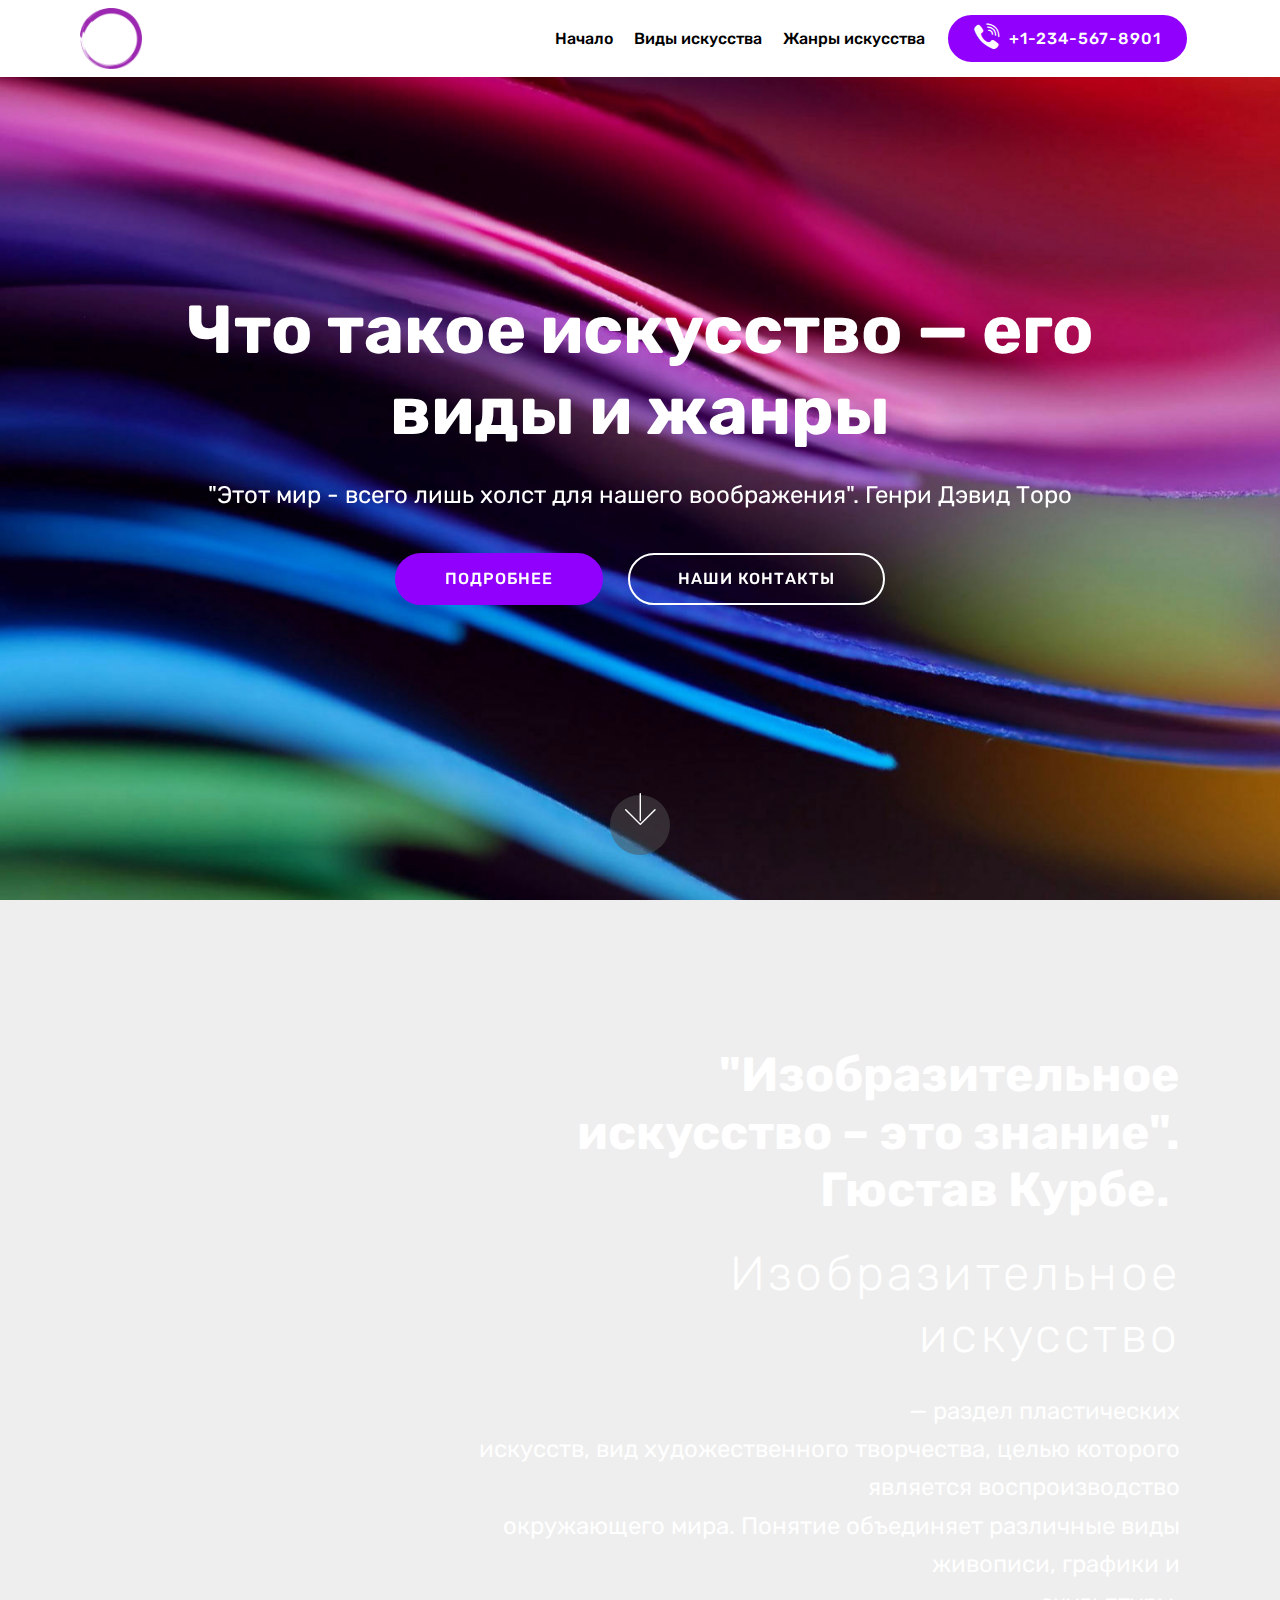
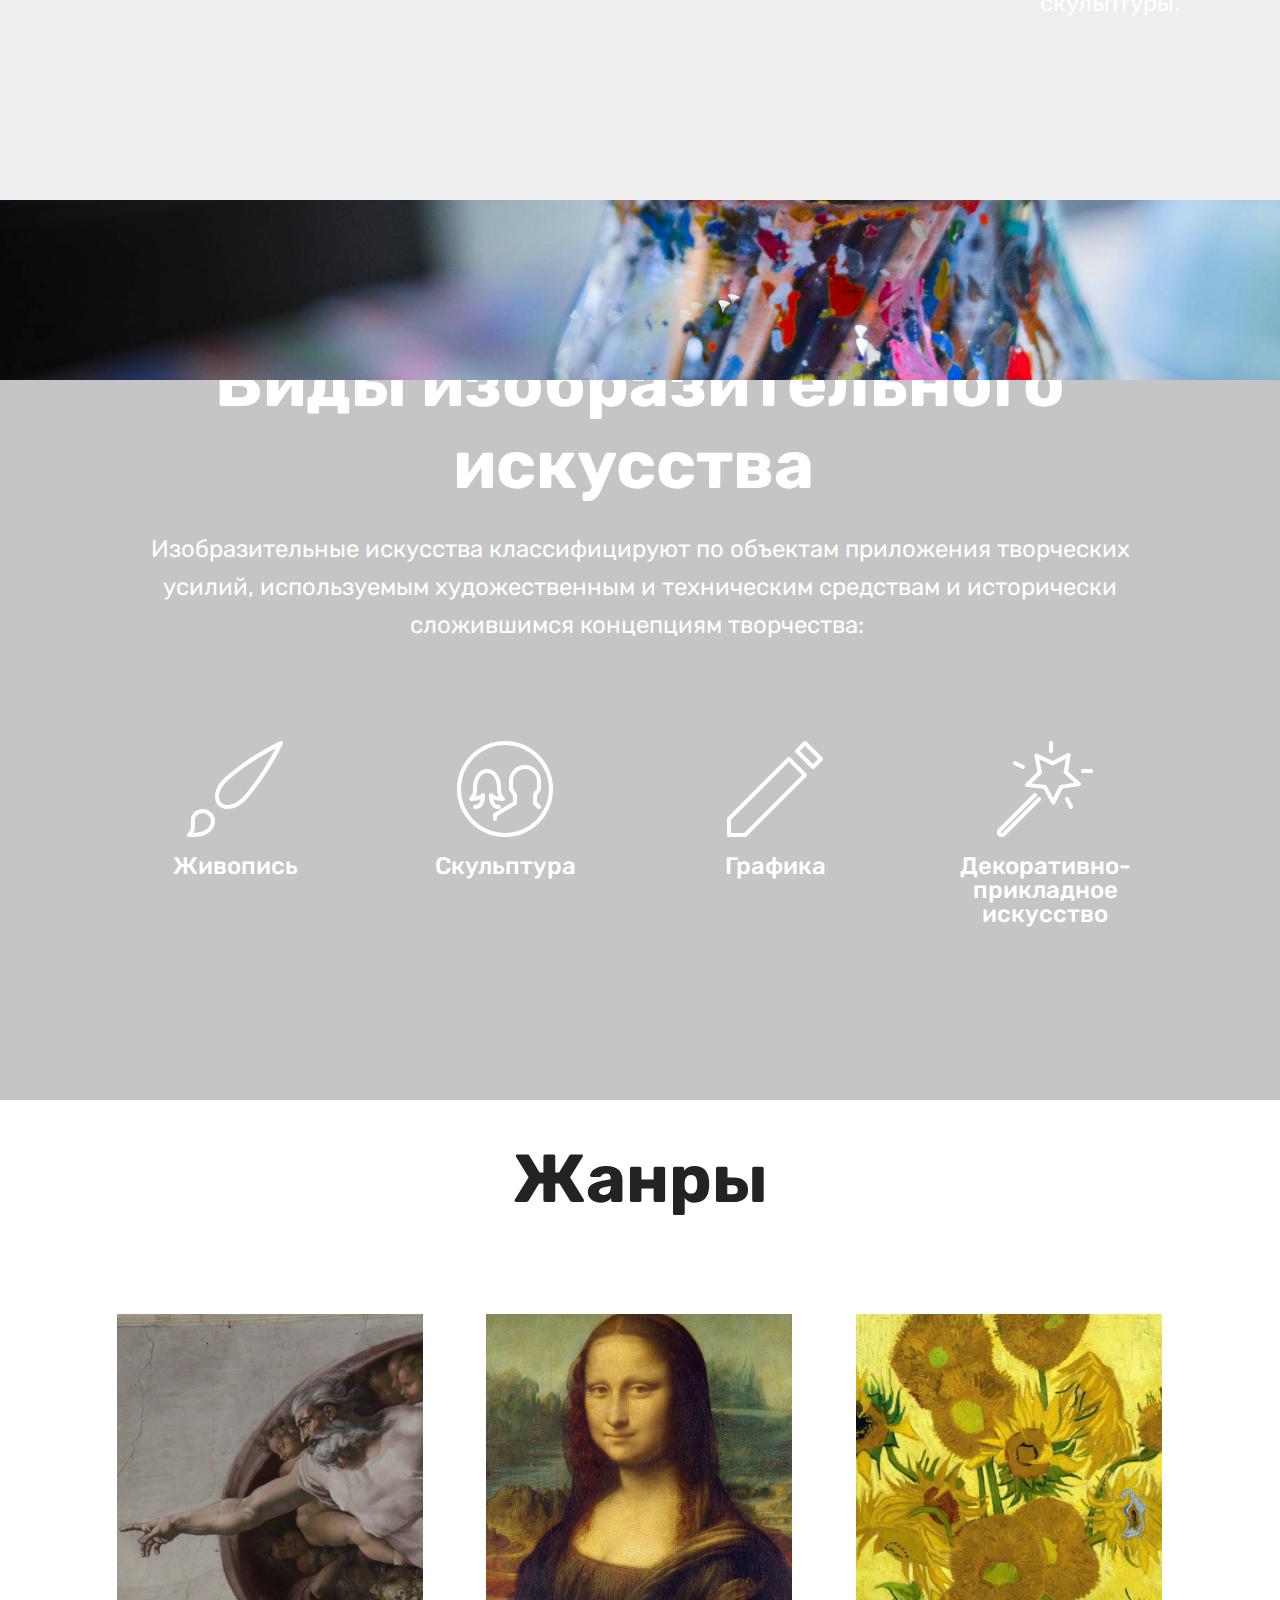
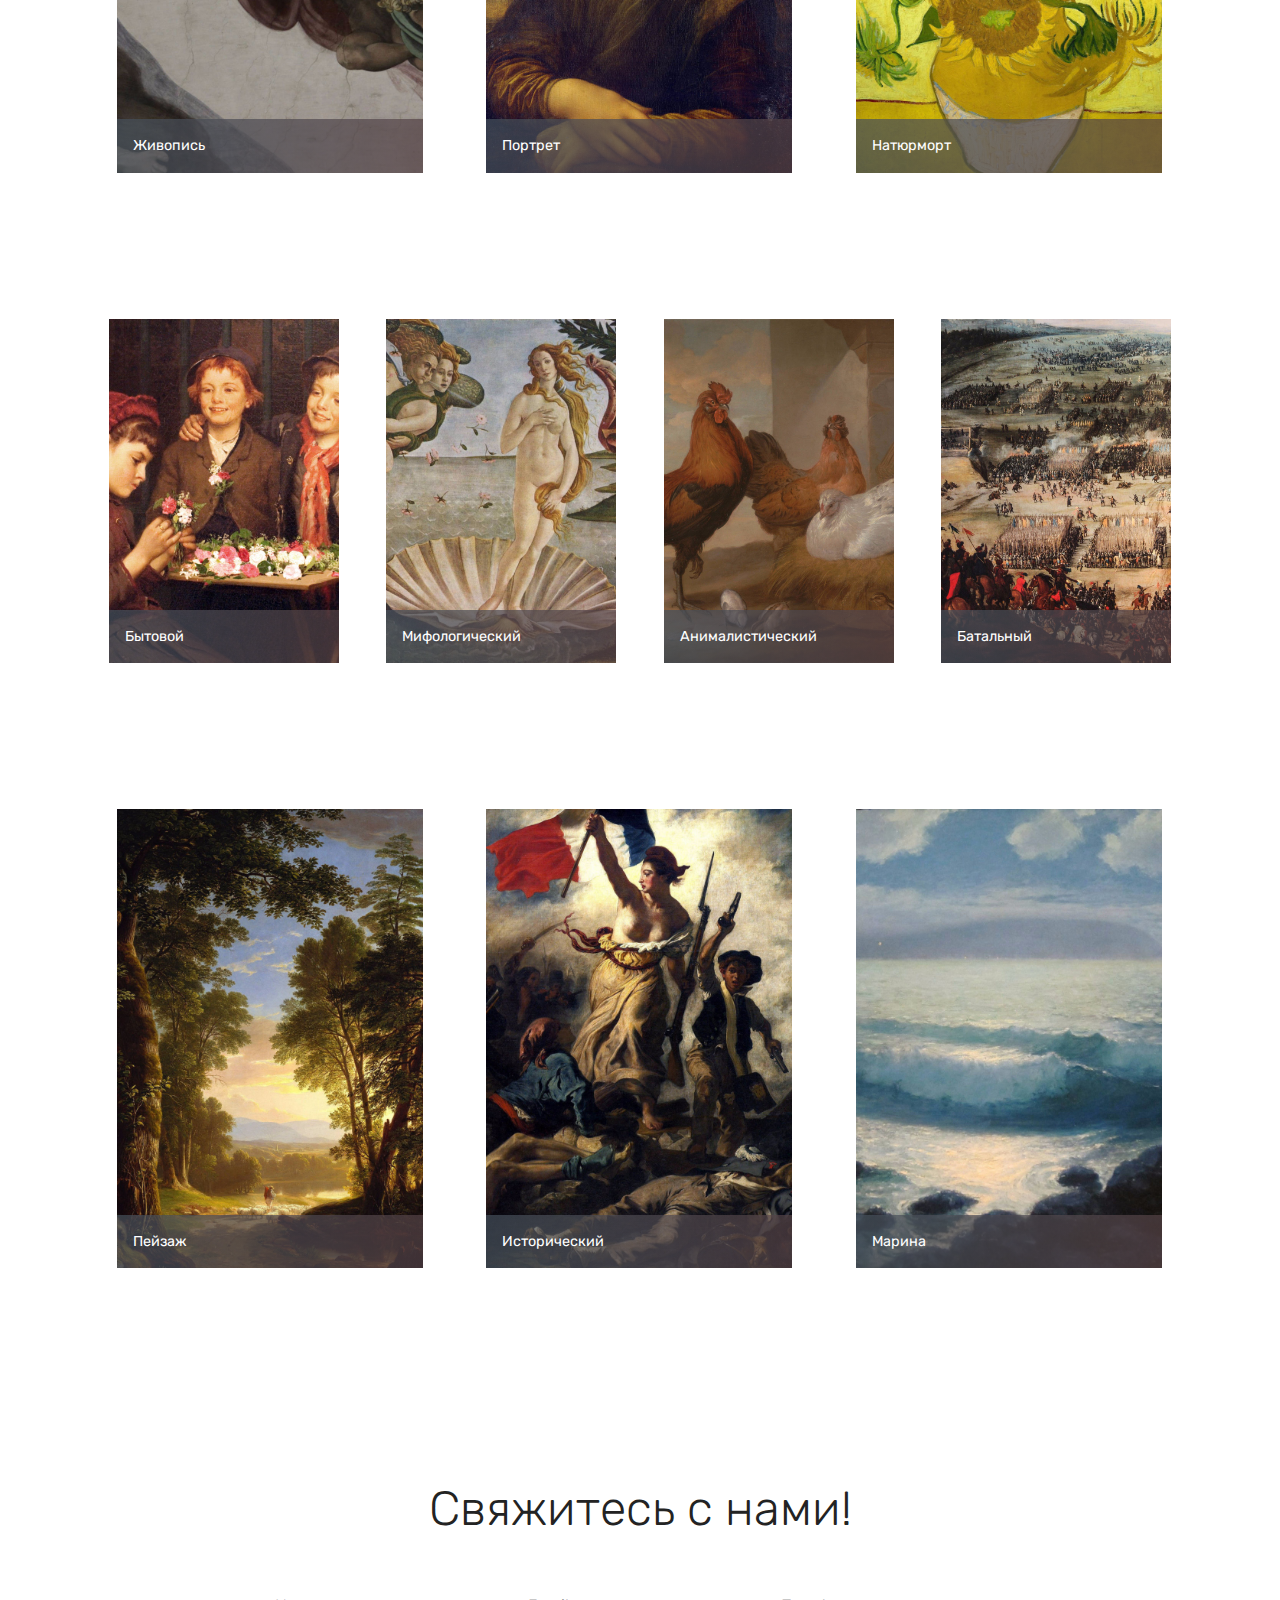
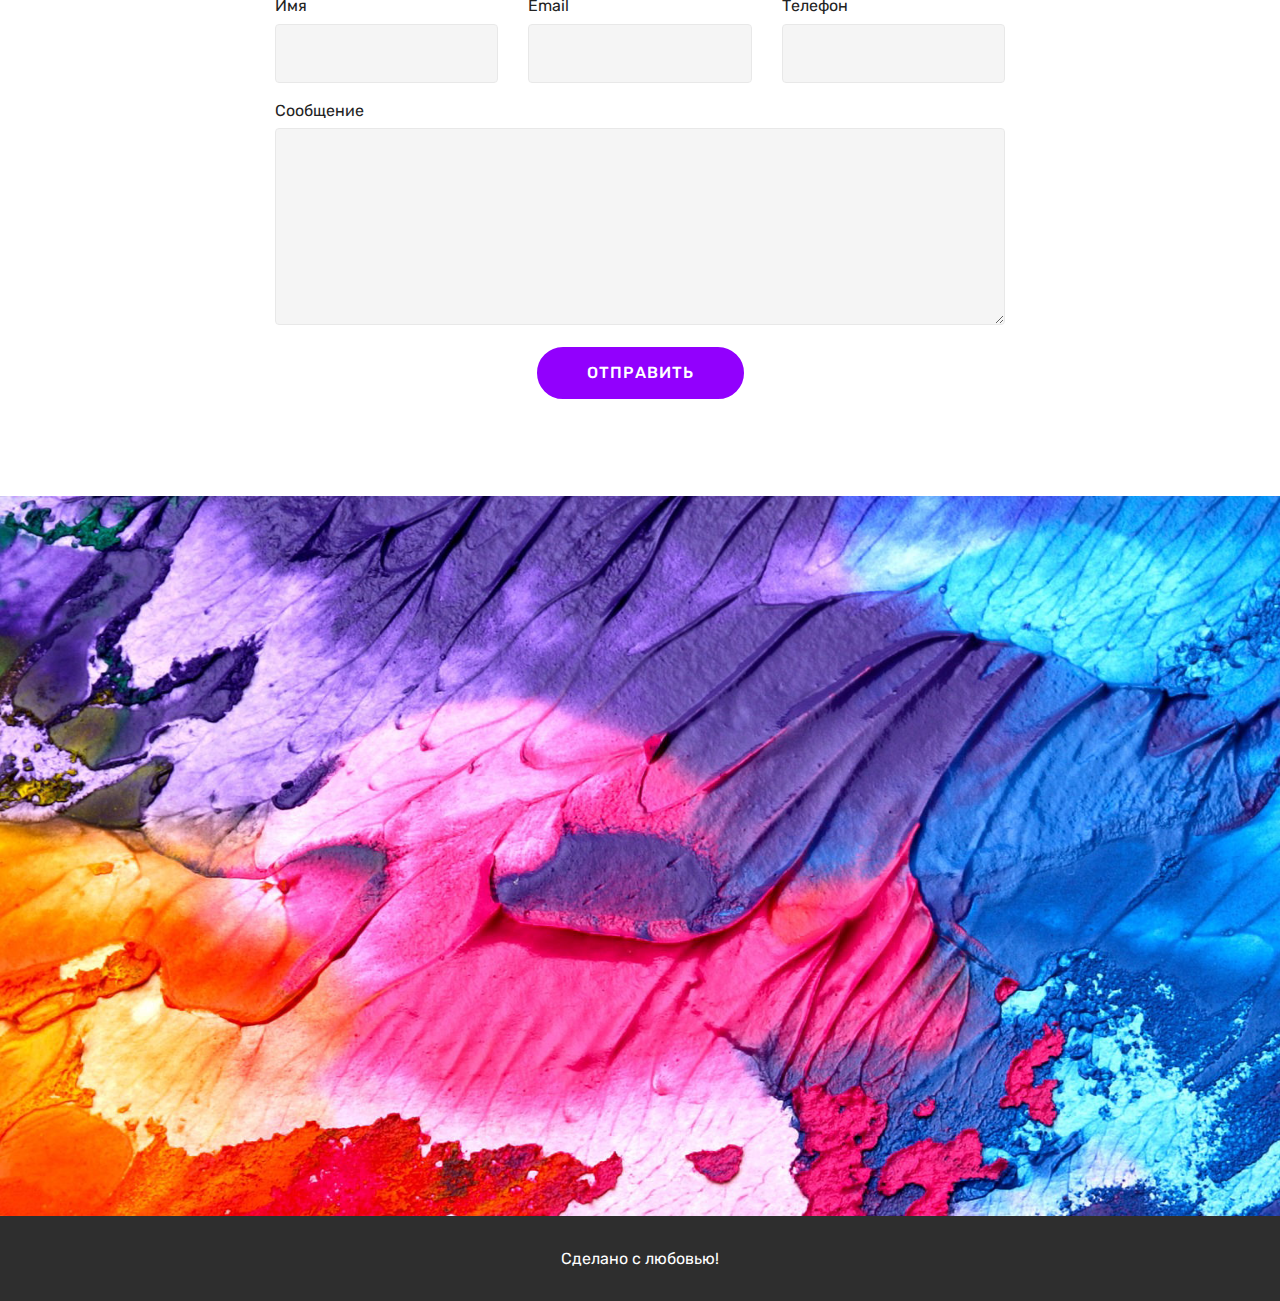
==== commit 35cb19c4: "Add files via upload" ====
--- a/index.html
+++ b/index.html
@@ -43,7 +43,7 @@
         <div class="menu-logo">
             <div class="navbar-brand">
                 <span class="navbar-logo">
-                    <a href="https://mobirise.co">
+                    <a href="#top">
                         <img src="assets/images/1618917-9c27b0-136x134.png" alt="Mobirise" title="" style="height: 3.8rem;">
                     </a>
                 </span>
@@ -65,7 +65,7 @@
     </nav>
 </section>
 
-<section class="engine"><a href="https://mobirise.info/s">bootstrap themes</a></section><section class="cid-rEe9eR6GHX mbr-fullscreen mbr-parallax-background" id="header2-1">
+<section class="engine"><a href="https://mobirise.info/g">build your own website</a></section><section class="cid-rEe9eR6GHX mbr-fullscreen mbr-parallax-background" id="header2-1">
 
     
 
@@ -216,6 +216,59 @@
         <div><!-- Filter --><!-- Gallery --><div class="mbr-gallery-row"><div class="mbr-gallery-layout-default"><div><div><div class="mbr-gallery-item mbr-gallery-item--p4" data-video-url="false" data-tags="Отзывчивый"><div href="#lb-gallery1-b" data-slide-to="0" data-toggle="modal"><img src="assets/images/asher-durand-91573-1921-1508x1920-800x1200.jpg" alt="" title=""><span class="icon-focus"></span><span class="mbr-gallery-title mbr-fonts-style display-7">Пейзаж</span></div></div><div class="mbr-gallery-item mbr-gallery-item--p4" data-video-url="false" data-tags="Анимированный"><div href="#lb-gallery1-b" data-slide-to="1" data-toggle="modal"><img src="assets/images/mbr-1-1920x1519-800x1200.jpg" alt="" title=""><span class="icon-focus"></span><span class="mbr-gallery-title mbr-fonts-style display-7">Исторический</span></div></div><div class="mbr-gallery-item mbr-gallery-item--p4" data-video-url="false" data-tags="Отзывчивый"><div href="#lb-gallery1-b" data-slide-to="2" data-toggle="modal"><img src="assets/images/lionel-walden-85788-1921-1920x1283-800x1200.jpg" alt="" title=""><span class="icon-focus"></span><span class="mbr-gallery-title mbr-fonts-style display-7">Марина</span></div></div></div></div><div class="clearfix"></div></div></div><!-- Lightbox --><div data-app-prevent-settings="" class="mbr-slider modal fade carousel slide" tabindex="-1" data-keyboard="true" data-interval="false" id="lb-gallery1-b"><div class="modal-dialog"><div class="modal-content"><div class="modal-body"><div class="carousel-inner"><div class="carousel-item"><img src="assets/images/asher-durand-91573-1921-1508x1920.jpg" alt="" title=""></div><div class="carousel-item"><img src="assets/images/mbr-1-1920x1519.jpg" alt="" title=""></div><div class="carousel-item active"><img src="assets/images/lionel-walden-85788-1921-1920x1283.jpg" alt="" title=""></div></div><a class="carousel-control carousel-control-prev" role="button" data-slide="prev" href="#lb-gallery1-b"><span class="mbri-left mbr-iconfont" aria-hidden="true"></span><span class="sr-only">Previous</span></a><a class="carousel-control carousel-control-next" role="button" data-slide="next" href="#lb-gallery1-b"><span class="mbri-right mbr-iconfont" aria-hidden="true"></span><span class="sr-only">Next</span></a><a class="close" href="#" role="button" data-dismiss="modal"><span class="sr-only">Close</span></a></div></div></div></div></div>
     </div>
 
+</section>
+
+<section class="mbr-section form1 cid-rEq0dE3fA5" id="form1-k">
+
+    
+
+    
+    <div class="container">
+        <div class="row justify-content-center">
+            <div class="title col-12 col-lg-8">
+                <h2 class="mbr-section-title align-center pb-3 mbr-fonts-style display-2">Свяжитесь с нами!</h2>
+                
+            </div>
+        </div>
+    </div>
+    <div class="container">
+        <div class="row justify-content-center">
+            <div class="media-container-column col-lg-8" data-form-type="formoid">
+                    <div data-form-alert="" hidden="">Спасибо за заполнение анкеты!</div>
+            
+                    <form class="mbr-form" action="https://mobirise.com/" method="post" data-form-title="Mobirise Form"><input type="hidden" name="email" data-form-email="true" value="U/lH7sRl67EfHp4UuC+kU1POW1E1wnqg40Osi0wyO0QEPVcMY3OvWrDs7sCZIEjP3ee6NHuF8H5Z5qXLvAoDTDiVf1AG9J8I47zYP/EigzwBdgbuzIOLWMpfp7r0ft75">
+                        <div class="row row-sm-offset">
+                            <div class="col-md-4 multi-horizontal" data-for="name">
+                                <div class="form-group">
+                                    <label class="form-control-label mbr-fonts-style display-7" for="name-form1-k">Имя</label>
+                                    <input type="text" class="form-control" name="name" data-form-field="Name" required="" id="name-form1-k">
+                                </div>
+                            </div>
+                            <div class="col-md-4 multi-horizontal" data-for="email">
+                                <div class="form-group">
+                                    <label class="form-control-label mbr-fonts-style display-7" for="email-form1-k">Email</label>
+                                    <input type="email" class="form-control" name="email" data-form-field="Email" required="" id="email-form1-k">
+                                </div>
+                            </div>
+                            <div class="col-md-4 multi-horizontal" data-for="phone">
+                                <div class="form-group">
+                                    <label class="form-control-label mbr-fonts-style display-7" for="phone-form1-k">Телефон</label>
+                                    <input type="tel" class="form-control" name="phone" data-form-field="Phone" id="phone-form1-k">
+                                </div>
+                            </div>
+                        </div>
+                        <div class="form-group" data-for="message">
+                            <label class="form-control-label mbr-fonts-style display-7" for="message-form1-k">Сообщение</label>
+                            <textarea type="text" class="form-control" name="message" rows="7" data-form-field="Message" id="message-form1-k"></textarea>
+                        </div>
+            
+                        <span class="input-group-btn">
+                            <button href="" type="submit" class="btn btn-primary btn-form display-4">ОТПРАВИТЬ</button>
+                        </span>
+                    </form>
+            </div>
+        </div>
+    </div>
 </section>
 
 <section class="cid-rEeLspXoDe" id="image2-f">
@@ -255,13 +308,14 @@
   <script src="assets/vimeoplayer/jquery.mb.vimeo_player.js"></script>
   <script src="assets/masonry/masonry.pkgd.min.js"></script>
   <script src="assets/imagesloaded/imagesloaded.pkgd.min.js"></script>
+  <script src="assets/bootstrapcarouselswipe/bootstrap-carousel-swipe.js"></script>
   <script src="assets/touchswipe/jquery.touch-swipe.min.js"></script>
   <script src="assets/dropdown/js/script.min.js"></script>
-  <script src="assets/bootstrapcarouselswipe/bootstrap-carousel-swipe.js"></script>
   <script src="assets/theme/js/script.js"></script>
   <script src="assets/slidervideo/script.js"></script>
   <script src="assets/gallery/player.min.js"></script>
   <script src="assets/gallery/script.js"></script>
+  <script src="assets/formoid/formoid.min.js"></script>
   
   
 </body>
--- a/assets/mobirise/css/mbr-additional.css
+++ b/assets/mobirise/css/mbr-additional.css
@@ -2015,6 +2015,33 @@
   transition: 0.2s background ease-in-out;
   background: linear-gradient(to left, #554346, #45505b) !important;
 }
+.cid-rEq0dE3fA5 {
+  padding-top: 90px;
+  padding-bottom: 90px;
+  background-color: #ffffff;
+}
+.cid-rEq0dE3fA5 .title {
+  margin-bottom: 2rem;
+}
+.cid-rEq0dE3fA5 .mbr-section-subtitle {
+  color: #767676;
+}
+.cid-rEq0dE3fA5 a:not([href]):not([tabindex]) {
+  color: #fff;
+  border-radius: 3px;
+}
+.cid-rEq0dE3fA5 a.btn-white:not([href]):not([tabindex]) {
+  color: #333;
+}
+.cid-rEq0dE3fA5 .multi-horizontal {
+  flex-grow: 1;
+  -webkit-flex-grow: 1;
+  max-width: 100%;
+}
+.cid-rEq0dE3fA5 .input-group-btn {
+  display: block;
+  text-align: center;
+}
 .cid-rEeLspXoDe {
   background: #ffffff;
 }
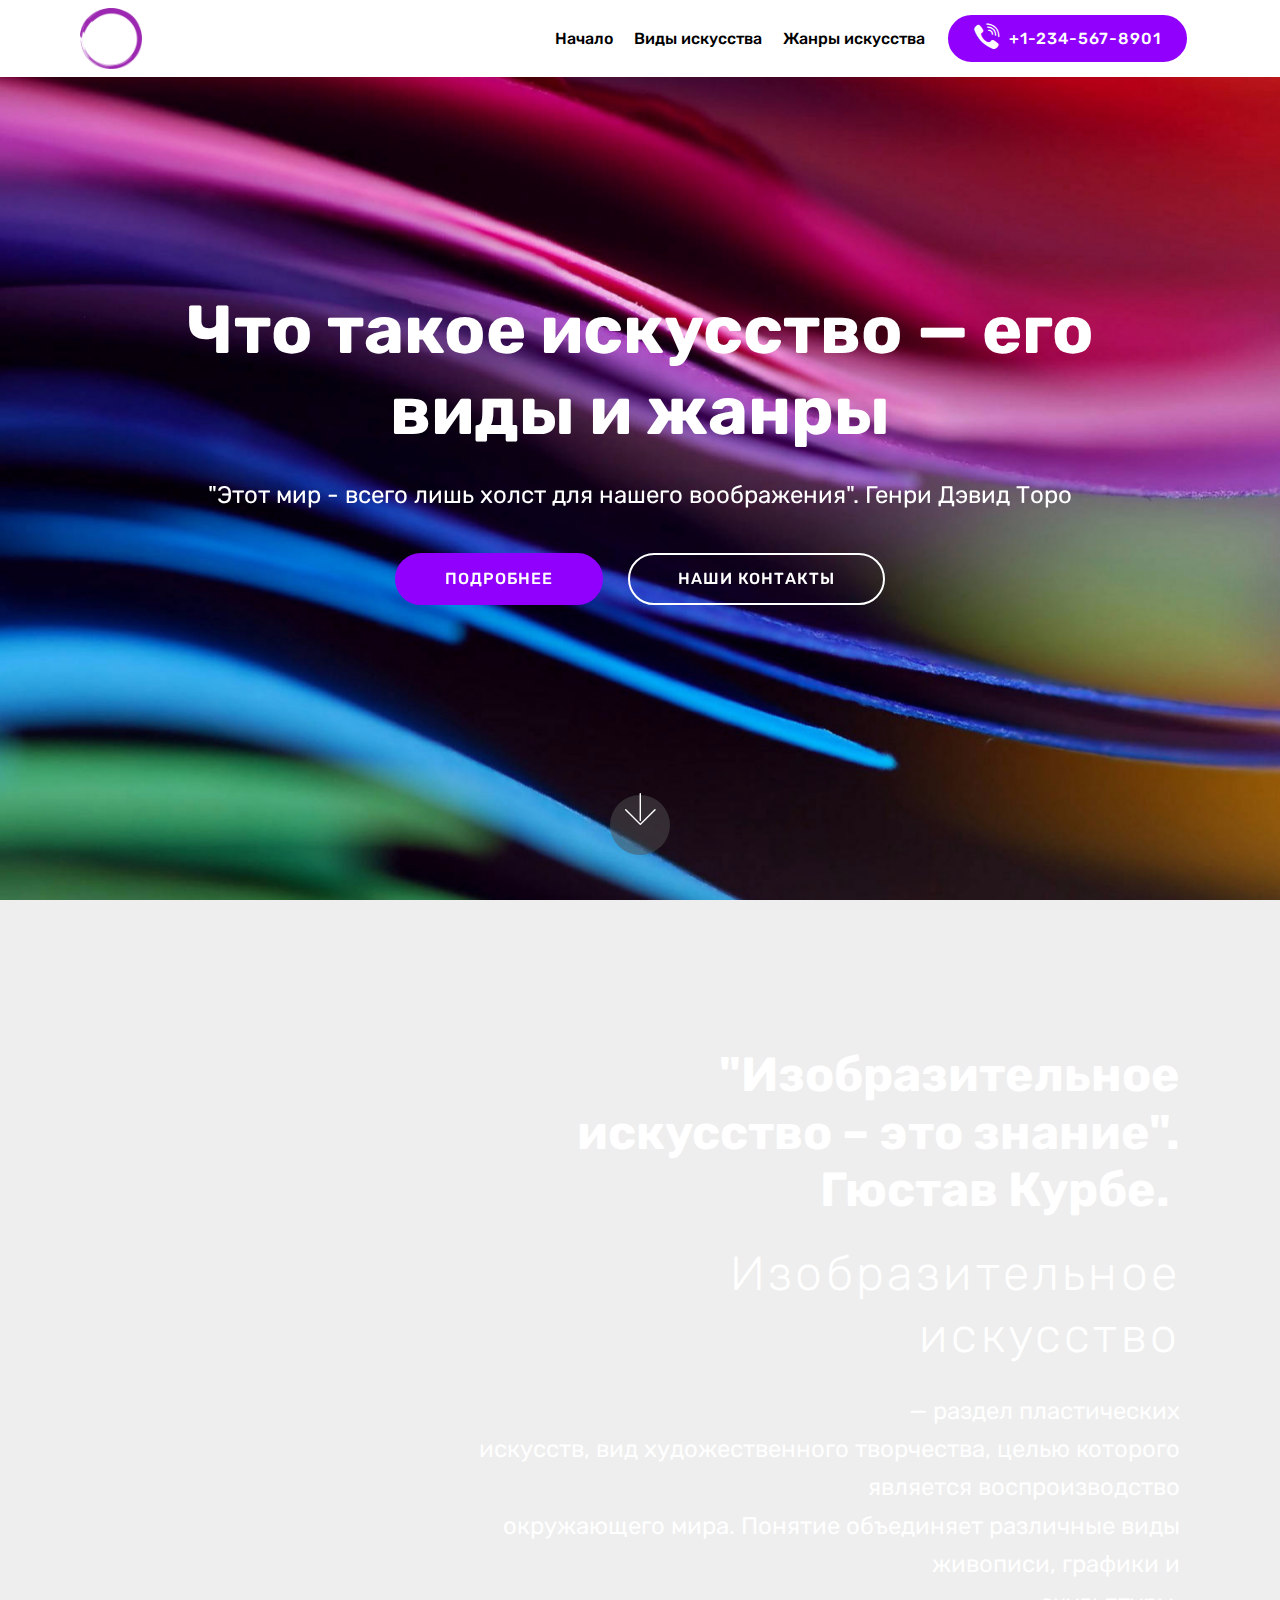
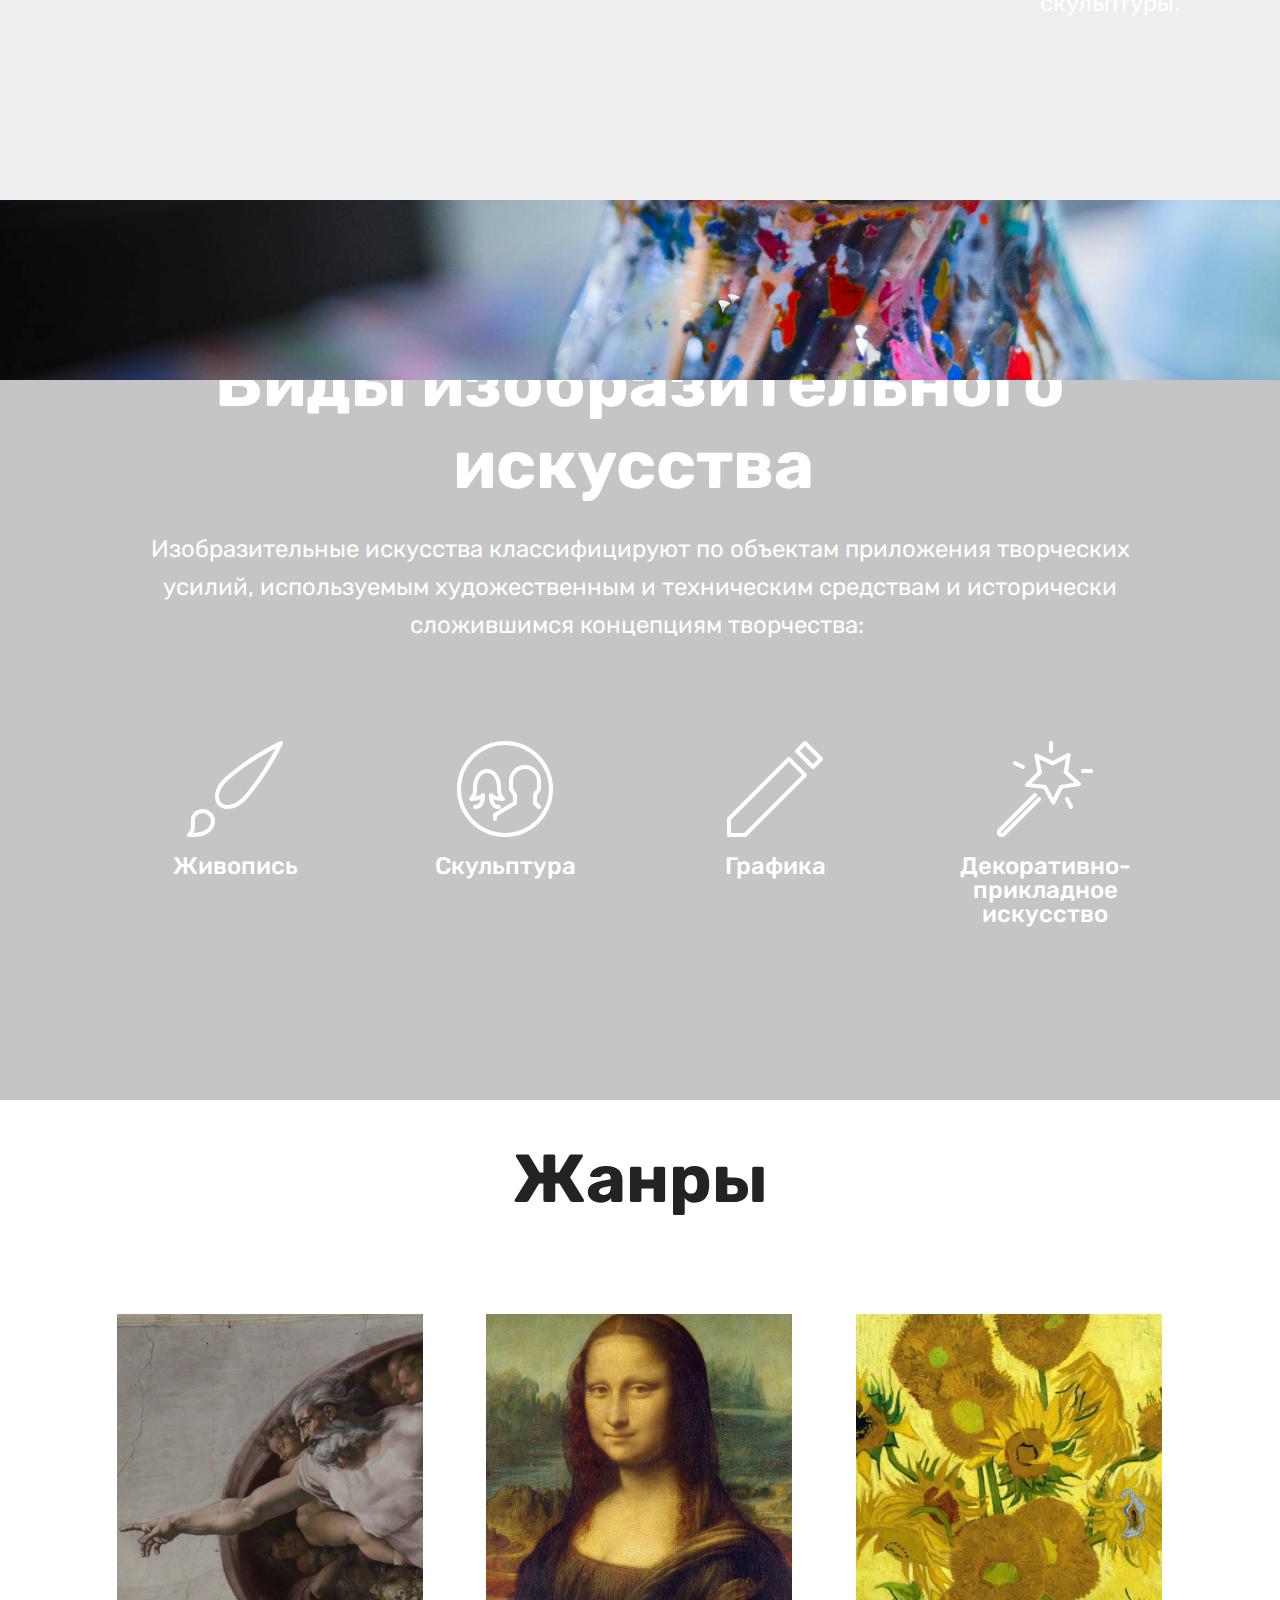
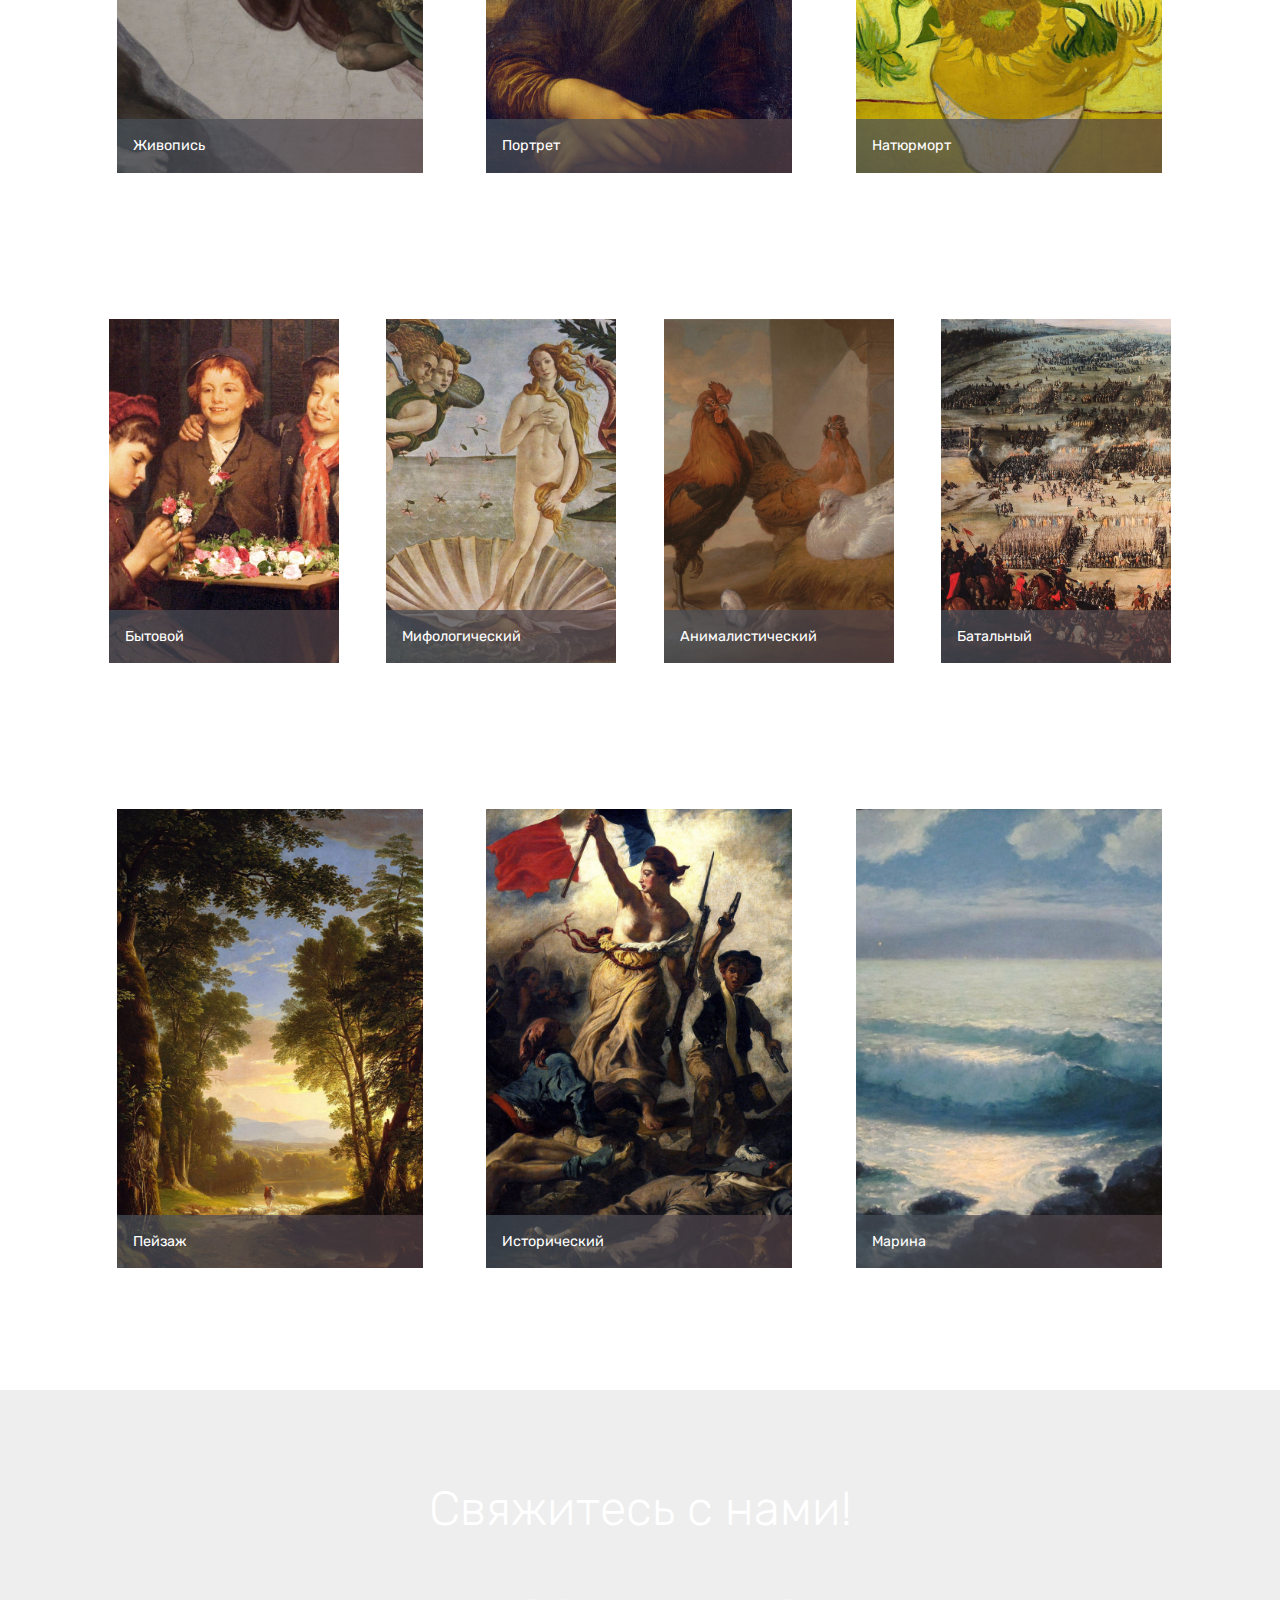
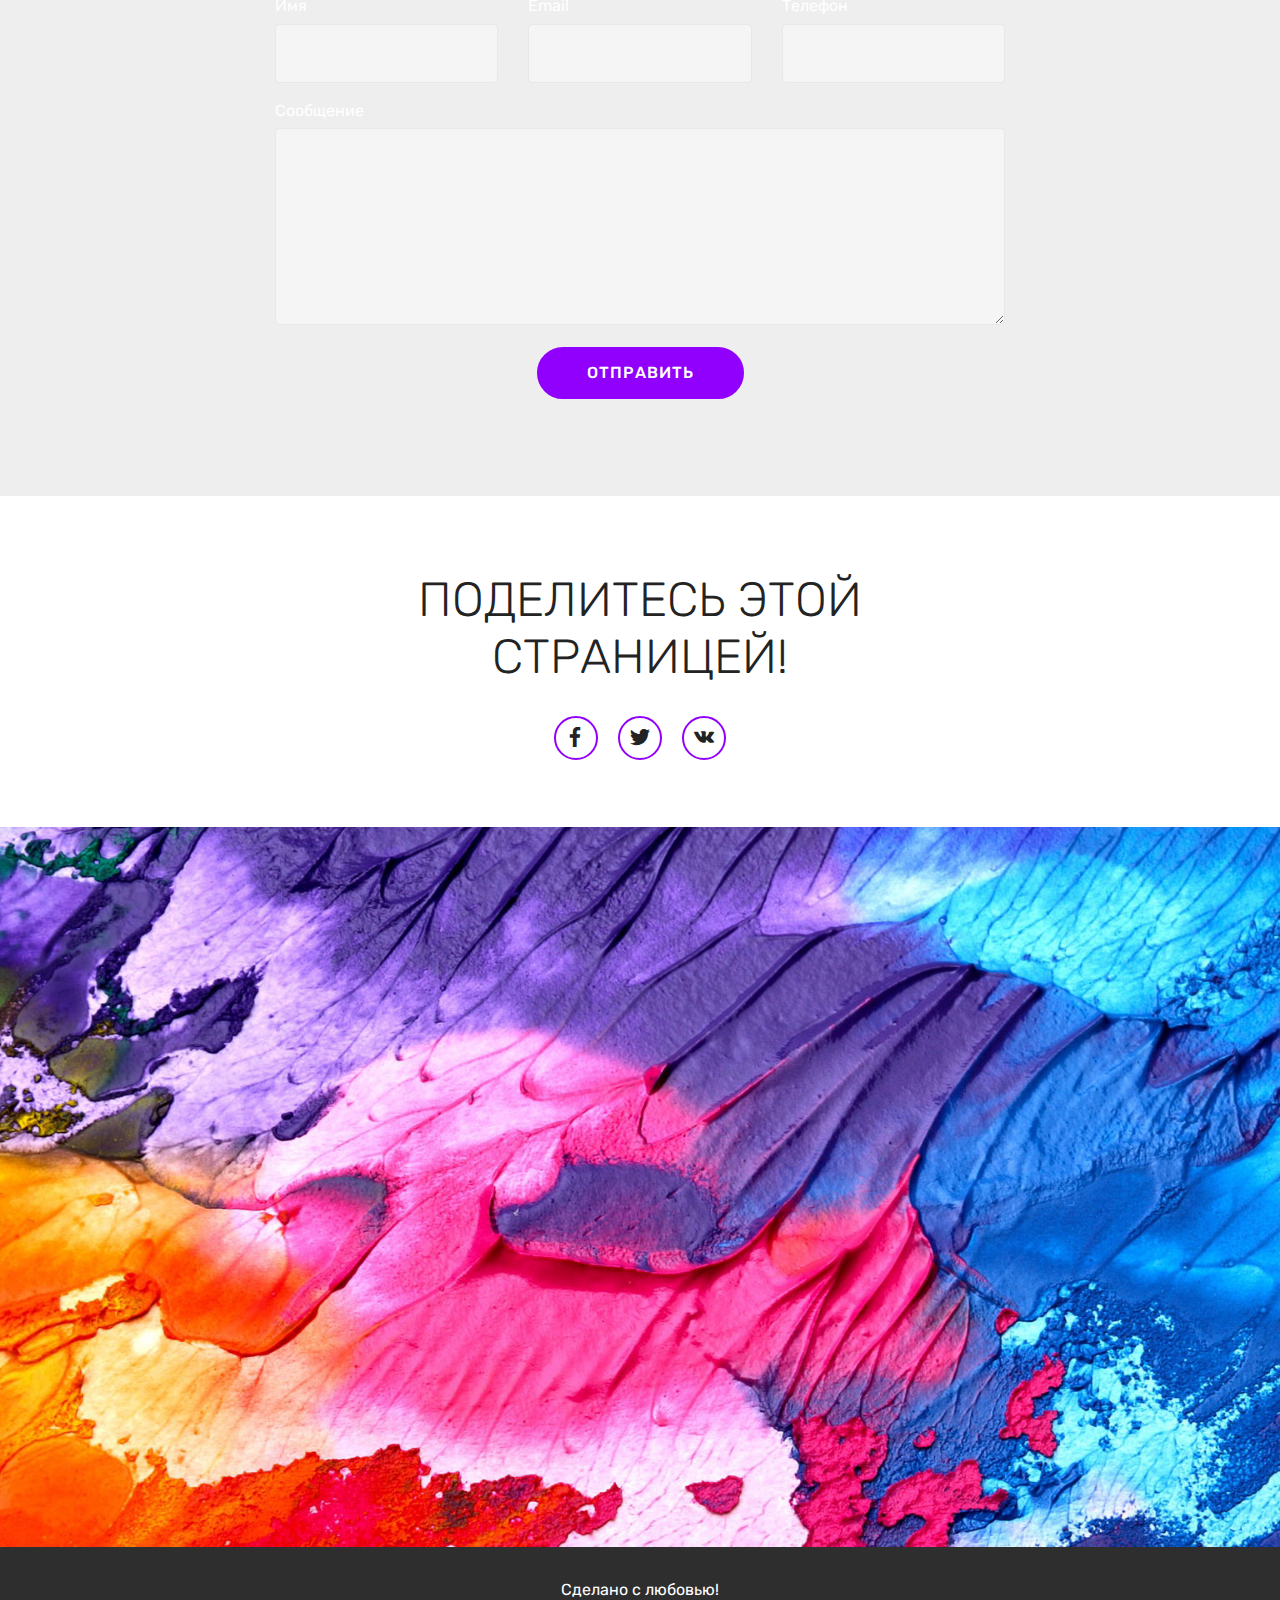
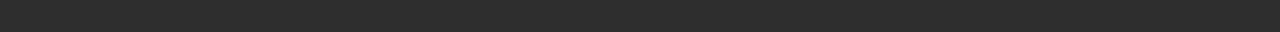
==== commit 2e76b0d0: "Add files via upload" ====
--- a/index.html
+++ b/index.html
@@ -43,7 +43,7 @@
         <div class="menu-logo">
             <div class="navbar-brand">
                 <span class="navbar-logo">
-                    <a href="#top">
+                    <a href="index.html#header2-1">
                         <img src="assets/images/1618917-9c27b0-136x134.png" alt="Mobirise" title="" style="height: 3.8rem;">
                     </a>
                 </span>
@@ -65,7 +65,7 @@
     </nav>
 </section>
 
-<section class="engine"><a href="https://mobirise.info/g">build your own website</a></section><section class="cid-rEe9eR6GHX mbr-fullscreen mbr-parallax-background" id="header2-1">
+<section class="engine"><a href="https://mobirise.info/r">bootstrap templates</a></section><section class="cid-rEe9eR6GHX mbr-fullscreen mbr-parallax-background" id="header2-1">
 
     
 
@@ -218,7 +218,7 @@
 
 </section>
 
-<section class="mbr-section form1 cid-rEq0dE3fA5" id="form1-k">
+<section class="mbr-section form1 cid-rEq0dE3fA5 mbr-parallax-background" id="form1-k">
 
     
 
@@ -236,7 +236,7 @@
             <div class="media-container-column col-lg-8" data-form-type="formoid">
                     <div data-form-alert="" hidden="">Спасибо за заполнение анкеты!</div>
             
-                    <form class="mbr-form" action="https://mobirise.com/" method="post" data-form-title="Mobirise Form"><input type="hidden" name="email" data-form-email="true" value="U/lH7sRl67EfHp4UuC+kU1POW1E1wnqg40Osi0wyO0QEPVcMY3OvWrDs7sCZIEjP3ee6NHuF8H5Z5qXLvAoDTDiVf1AG9J8I47zYP/EigzwBdgbuzIOLWMpfp7r0ft75">
+                    <form class="mbr-form" action="https://mobirise.com/" method="post" data-form-title="Mobirise Form"><input type="hidden" name="email" data-form-email="true" value="vLb5GViPC7I5wyT7pNVffDhjSEUzkG7wuHbHr5xjwRiSmD/i7y4IxtMICs3AUBCZ0TJ5jITj5vbvmdu2tYkr4jIBX8AVVAQyjFZtX3MFD2hqO1D+zAXwc90qr2qFA/6k">
                         <div class="row row-sm-offset">
                             <div class="col-md-4 multi-horizontal" data-for="name">
                                 <div class="form-group">
@@ -266,6 +266,38 @@
                             <button href="" type="submit" class="btn btn-primary btn-form display-4">ОТПРАВИТЬ</button>
                         </span>
                     </form>
+            </div>
+        </div>
+    </div>
+</section>
+
+<section class="cid-rEqqOJ28EF" id="social-buttons1-r">
+    
+    
+
+    
+
+    <div class="container">
+        <div class="media-container-row">
+            <div class="col-md-8 align-center">
+                <h2 class="pb-3 mbr-section-title mbr-fonts-style display-2">
+                    ПОДЕЛИТЕСЬ ЭТОЙ СТРАНИЦЕЙ!
+                </h2>
+                <div>
+                    <div class="mbr-social-likes" data-counters="false">
+                        <span class="btn btn-social facebook mx-2" title="Поделиться в Facebook">
+                            <i class="socicon socicon-facebook"></i>
+                        </span>
+                        <span class="btn btn-social twitter mx-2" title="Поделиться в Twitter">
+                            <i class="socicon socicon-twitter"></i>
+                        </span>
+                        
+                        <span class="btn btn-social vkontakte mx-2" title="Поделиться в VK">
+                            <i class="socicon socicon-vkontakte"></i>
+                        </span>
+                        
+                    </div>
+                </div>
             </div>
         </div>
     </div>
@@ -309,8 +341,9 @@
   <script src="assets/masonry/masonry.pkgd.min.js"></script>
   <script src="assets/imagesloaded/imagesloaded.pkgd.min.js"></script>
   <script src="assets/bootstrapcarouselswipe/bootstrap-carousel-swipe.js"></script>
+  <script src="assets/sociallikes/social-likes.js"></script>
+  <script src="assets/dropdown/js/script.min.js"></script>
   <script src="assets/touchswipe/jquery.touch-swipe.min.js"></script>
-  <script src="assets/dropdown/js/script.min.js"></script>
   <script src="assets/theme/js/script.js"></script>
   <script src="assets/slidervideo/script.js"></script>
   <script src="assets/gallery/player.min.js"></script>
--- a/assets/mobirise/css/mbr-additional.css
+++ b/assets/mobirise/css/mbr-additional.css
@@ -2018,7 +2018,7 @@
 .cid-rEq0dE3fA5 {
   padding-top: 90px;
   padding-bottom: 90px;
-  background-color: #ffffff;
+  background-image: url("../../../assets/images/art-1478831-1922-1920x1282.jpg");
 }
 .cid-rEq0dE3fA5 .title {
   margin-bottom: 2rem;
@@ -2042,6 +2042,35 @@
   display: block;
   text-align: center;
 }
+.cid-rEq0dE3fA5 H2 {
+  color: #ffffff;
+}
+.cid-rEq0dE3fA5 LABEL {
+  color: #ffffff;
+}
+.cid-rEqqOJ28EF {
+  padding-top: 75px;
+  padding-bottom: 60px;
+  background-color: #ffffff;
+}
+.cid-rEqqOJ28EF [class^="socicon-"]:before,
+.cid-rEqqOJ28EF [class*=" socicon-"]:before {
+  line-height: 44px;
+}
+.cid-rEqqOJ28EF .btn-social {
+  border-color: #9200fd;
+}
+.cid-rEqqOJ28EF .btn-social:hover {
+  background: #9200fd;
+}
+.cid-rEqqOJ28EF .btn-social:hover i.socicon {
+  color: #ffffff !important;
+}
+@media (max-width: 767px) {
+  .cid-rEqqOJ28EF .btn {
+    font-size: 20px !important;
+  }
+}
 .cid-rEeLspXoDe {
   background: #ffffff;
 }
